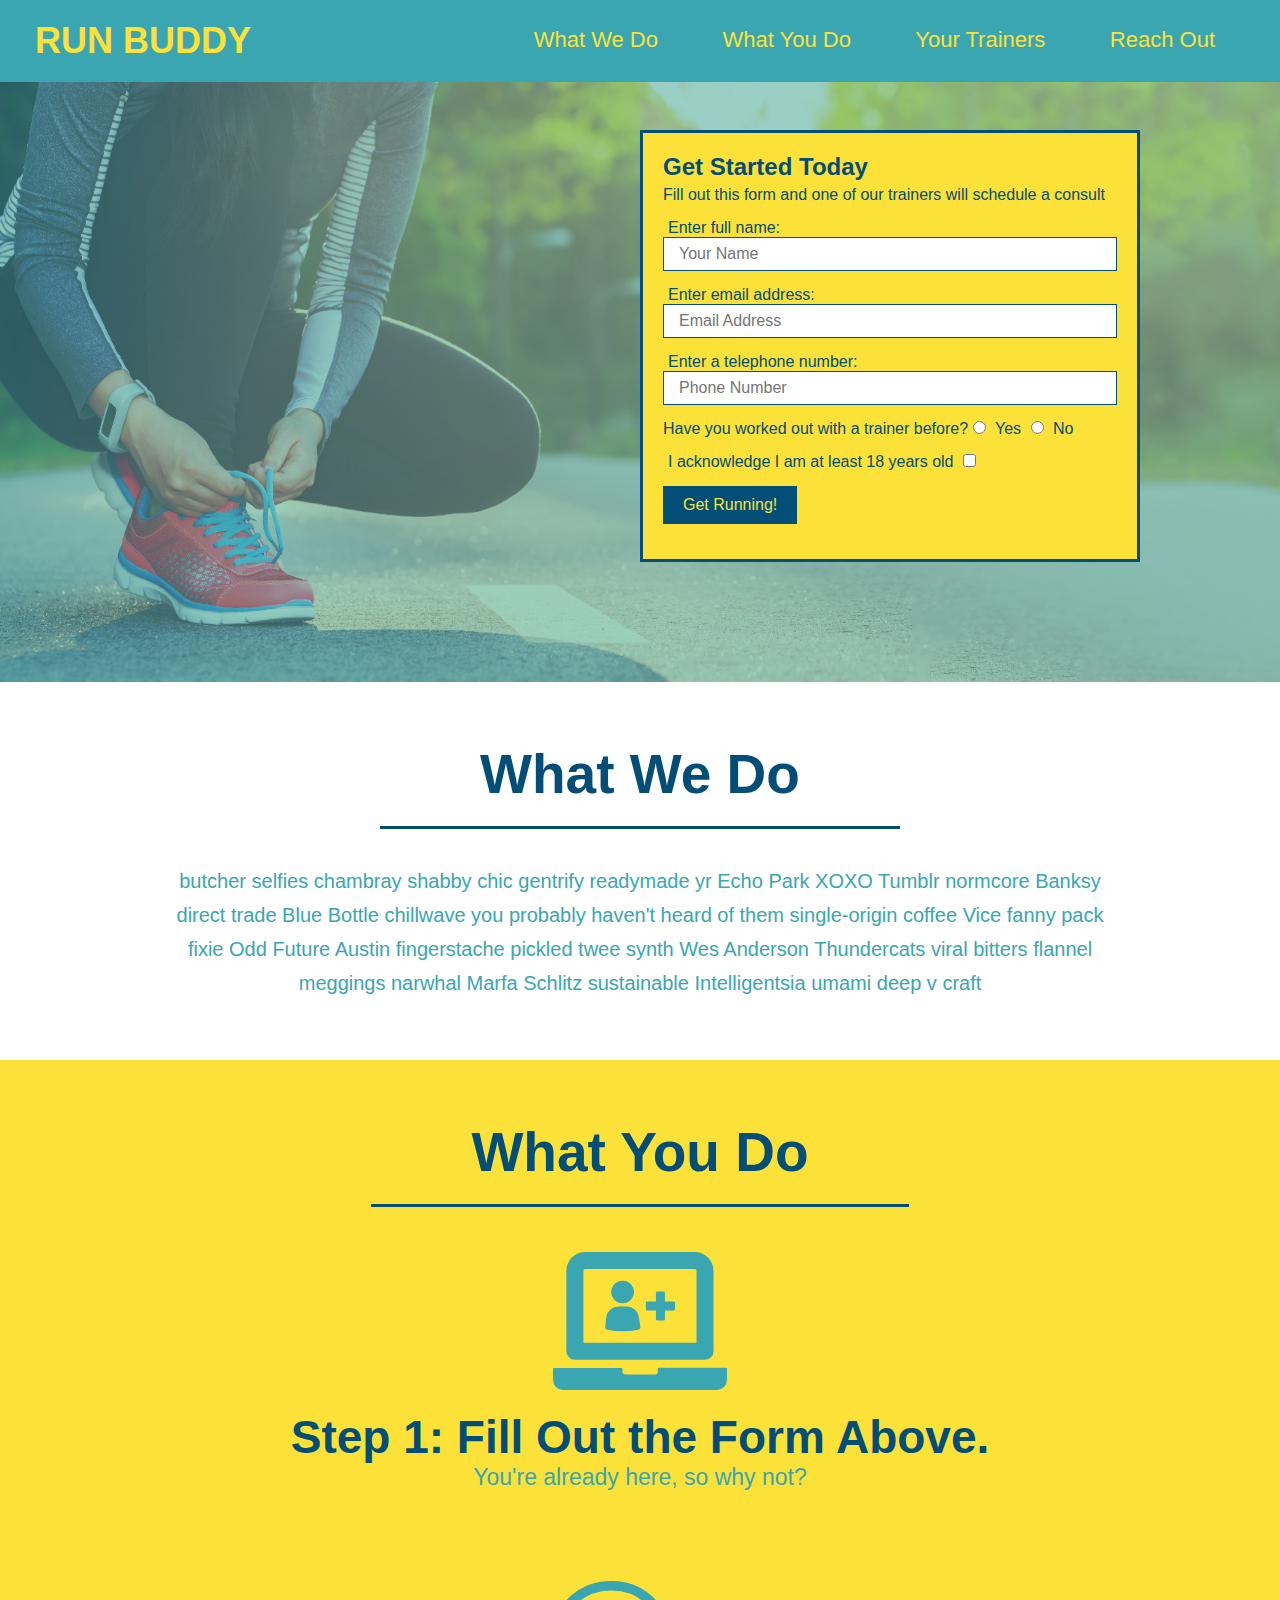
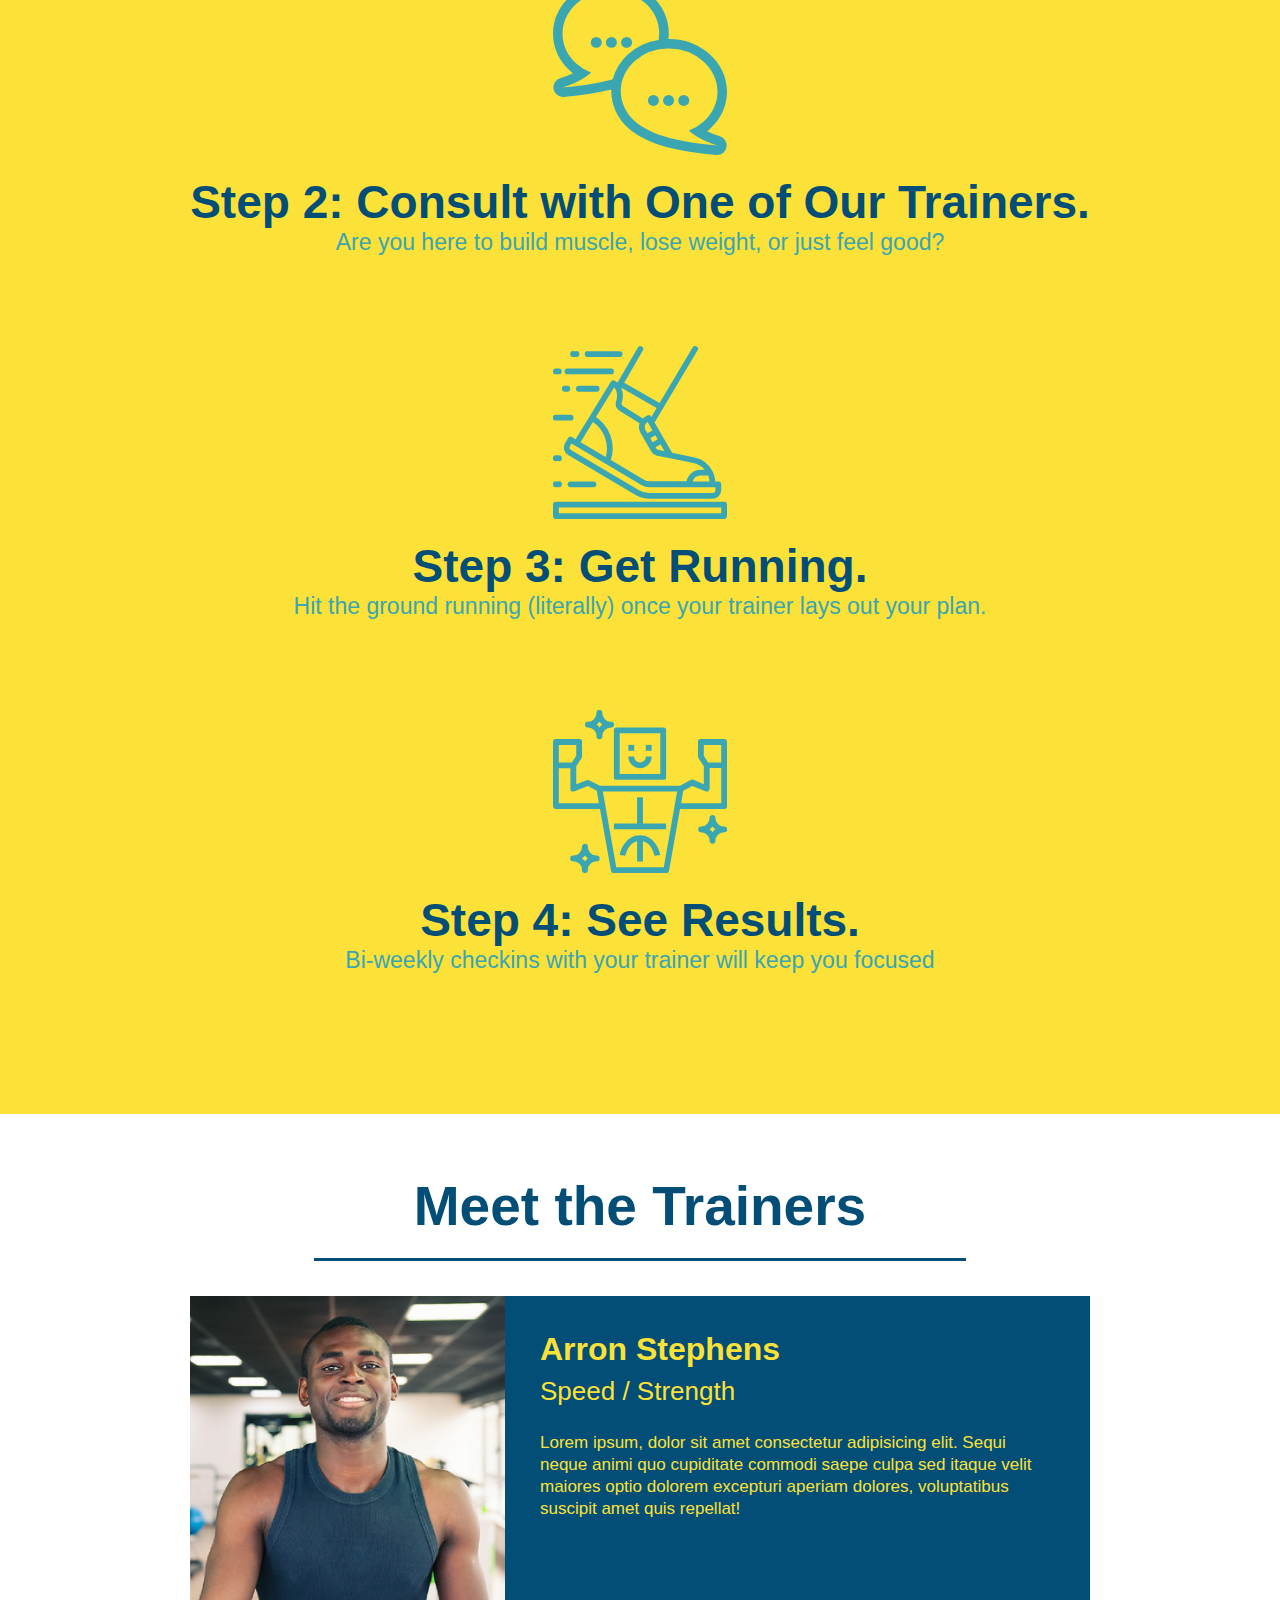
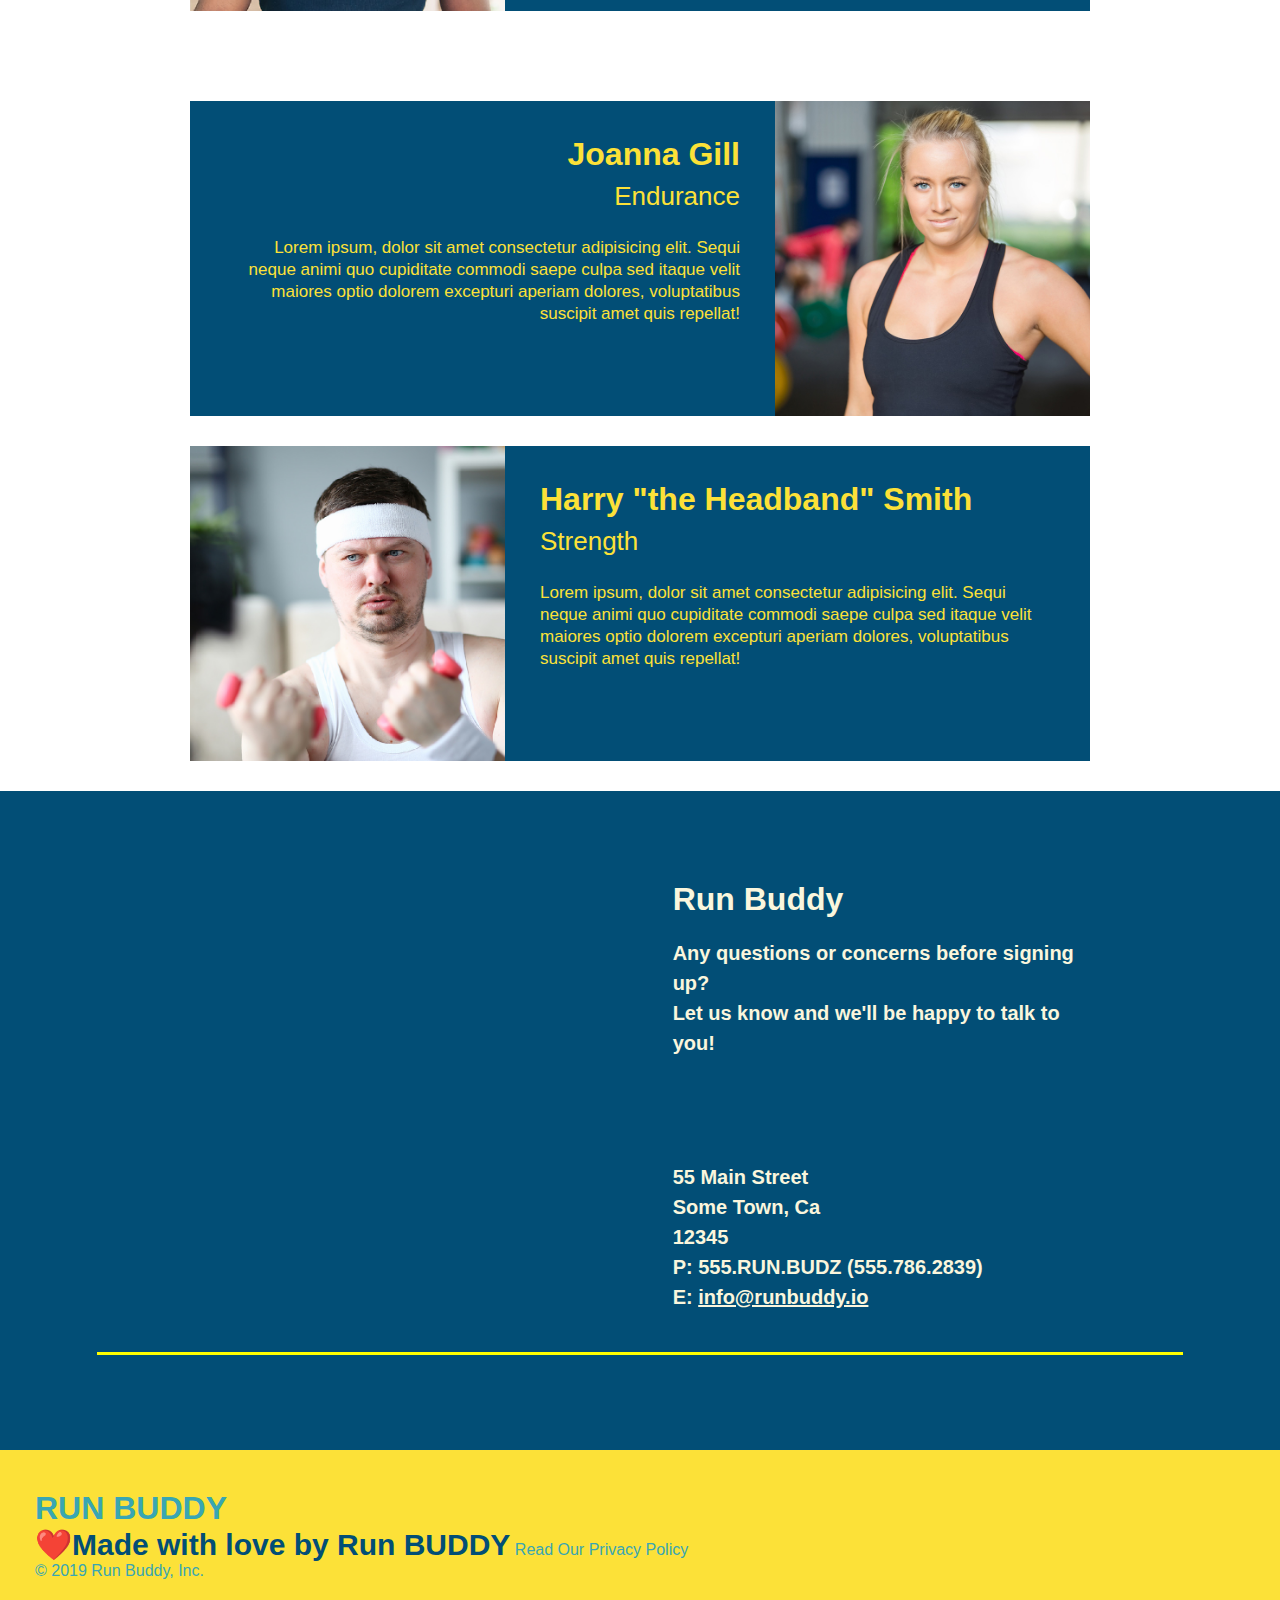
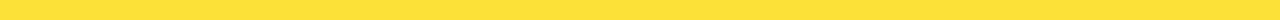
==== index.html @ c45c3fe5 "updates" ====
<DOCTYPE html>
    <html lang="en">

    <head>

    <meta charset="UTF-8"/>
        <link rel="stylesheet" href="./assets/CSS/style.CSS"/>
            <title>RUN BUDDY</title>

            <style>

                h1 body{
              font-size: 100px;
            } 
             </style>
    
    </head>
    
    <body>
        <!--navigation for run-->
        <header>
            <h1><a href="/">RUN BUDDY</a></h1>
            <nav> <!-- Unordered list element -->
                <ul>
                  <!-- List item element-->
                  <li>
                    <!-- Anchor element -->
                    <a href="#what-we-do">What We Do</a>
                  </li>
                  <li>
                    <a href="#what-you-do">What You Do</a>
                  </li>
                  <li>
                    <a href="#your-trainers">Your Trainers</a>
                  </li>
                  <li>
                    <a href="#reach-out">Reach Out</a>
                  </li>
                </ul>
            </nav>
        </header>
      

        <!--hero/jumbotron-->
        <section  class="hero">
            <div class="hero-form">
                <h3>Get Started Today</h3>
                    <p>Fill out this form and one of our trainers will
                        schedule a consult</p>
                
                 <form>
                     <label for="name">Enter full name:</label>
                     <input type="text" placeholder="Your Name" name="name" id="name" class="form-input">
                     <label for="email">Enter email address:</label>
                     <input type="text" placeholder="Email Address" name="email" id="email" class="form-input">
                     <label for="phone">Enter a telephone number:</label>
                     <input type="text" placeholder="Phone Number" name="phone" id="phone" class="form-input">
                     
                                <p>
                                        Have you worked out with a trainer before?
                                        <input type="radio" name="trainer-confirm" id="trainer-yes" />
                                        <label for="trainer-yes">Yes</label>
                                        <input type="radio" name="trainer-confirm" id="trainer-no" />
                                        <label for="trainer-no">No</label>
                                      </p>
                                      <p>
                                          <label for="checkbox">
                                          I acknowledge I am at least 18 years old
                                        </label>
                                        <input type="checkbox" name="age-confirm" id="checkbox"/>
                                      </p>
                                      <button type="submit">
                                          Get Running!
                                      </button>
                                    

                                </p>
                        </form>
                </div>
              </section>
                

                   
                
  <!-- "what we do" section -->
  
  <section id="what-we-do" class="intro">
    <h2 class="section-title primary-border">What We Do</h2>
            <p>
           butcher selfies chambray shabby chic gentrify readymade yr Echo Park XOXO Tumblr normcore Banksy direct trade Blue
           Bottle chillwave you probably haven't heard of them single-origin coffee Vice fanny pack fixie Odd Future Austin
           fingerstache pickled twee synth Wes Anderson Thundercats viral bitters flannel meggings narwhal Marfa Schlitz
           sustainable Intelligentsia umami deep v craft
             </p>
    </section>
    
        

        
<section id="#What You Do" class="steps">
  <h2 class="section-title secondary-border">What You Do</h2>

<div>
  <!-- insert this img element -->
  <img src="./assets/CSS/step-1.svg" alt="form!" />
  <h3>Step 1: Fill Out the Form Above.</h3>
  <p>You're already here, so why not?</p>
</div>

<div>
  <img src="./assets/CSS/step-2.svg" alt="consult!" />
  <h3>Step 2: Consult with One of Our Trainers.</h3>
  <p>Are you here to build muscle, lose weight, or just feel good?</p>
</div>

<div>
  <img src="./assets/CSS/step-3.svg" alt="Run!" />
  <h3>Step 3: Get Running.</h3>
  <p>Hit the ground running (literally) once your trainer lays out your plan.</p>
</div>

<div>
  <img src="./assets/CSS/step-4.svg" alt="Results!" />
  <h3>Step 4: See Results.</h3>
  <p>Bi-weekly checkins with your trainer will keep you focused</p>
</div>
</section>
           
           <!--first trainer bio-->
<section id="your-trainers" class="trainers">
  <h2 class="section-title primary-border">Meet the Trainers</h2>
  <article class="trainer">
    
    <img src="./assets/CSS/trainer-1.jpg" alt="Arron Stephens in his workout clothes, ready to pump iron" />
    <div class="trainer-bio text-left">
      <h3>Arron Stephens</h3>
      <h4>Speed / Strength</h4>
      
      <p>
        Lorem ipsum, dolor sit amet consectetur adipisicing elit. Sequi neque animi quo cupiditate commodi saepe culpa sed
        itaque velit maiores optio dolorem excepturi aperiam dolores, voluptatibus suscipit amet quis repellat!
      </p>
</div>
</article>
</section>

      <!-- second trainer bio -->
<article class="trainer">
  <div class="trainer-bio text-right">
    <h3>Joanna Gill</h3>
    <h4>Endurance</h4>
    <p>
      Lorem ipsum, dolor sit amet consectetur adipisicing elit. Sequi neque animi quo cupiditate commodi saepe culpa sed
      itaque velit maiores optio dolorem excepturi aperiam dolores, voluptatibus suscipit amet quis repellat!
    </p>
  </div>
  <img src="./assets/CSS/trainer-2.jpg" alt="Joanna Gill cooling off after a workout" />
</article>

<!-- third trainer bio -->
<article class="trainer">
  <img src="./assets/CSS/trainer-3.jpg" alt="Harry Smith wearing a headband and lifting comically small pink weights" />
  <div class="trainer-bio text-left">
    <h3>Harry "the Headband" Smith</h3>
    <h4>Strength</h4>
    <p>
      Lorem ipsum, dolor sit amet consectetur adipisicing elit. Sequi neque animi quo cupiditate commodi saepe culpa sed
      itaque velit maiores optio dolorem excepturi aperiam dolores, voluptatibus suscipit amet quis repellat!
    </p>
    </div>
  </article>
</section>

<!--MAP-->
<!--contact info-->
 <!-- "reach out" section -->
 <section id="reach-out" class="contact">
  <h2 class="section-title secondary-border">
  
    <div class="contact-info">
  <iframe
    src="https://www.google.com/maps/embed?pb=!1m14!1m12!1m3!1d12182.30520634488!2d-74.0652613!3d40.2407219!2m3!1f0!2f0!3f0!3m2!1i1024!2i768!4f13.1!5e0!3m2!1sen!2sus!4v1561060983193!5m2!1sen!2sus"
    frameborder="0"
    style="border:0"
    allowfullscreen
  >
  </iframe>
    
<div>
  <h3>Run Buddy</h3>
    <p>
    Any questions or concerns before signing up?
     <br />
    Let us know and we'll be happy to talk to you!
    </p>
     <br/>
     <address>
      55 Main Street <br/>
      Some Town, Ca <br/>
      12345<br />
      P: 555.RUN.BUDZ (555.786.2839)<br/>
      E: <a href="mailto:info@runbuddy.io">info@runbuddy.io</a>
    </address>
  </section>
</div>
    </body>



        <!--footer-->
        <footer>
          
  <h1>RUN BUDDY</h1>
  <h2>❤️Made with love by Run BUDDY</h2>
  
    <a href="#"></a>Read Our Privacy Policy</a><br/>
    &copy; 2019 Run Buddy, Inc.
  </div>
        </footer>

    
    </html>
---- assets/CSS/style.CSS ----
.steps div {
        margin-bottom: 80px;
      }
      
      .steps img {
        width: 15%;
        margin: 10px 0;
      } 
      
      .steps h3 {
        color: #024e76;
        font-size: 46px;
        margin-top: 10px;
      }
      
      .steps p {
        color: #39a6b2;
        font-size: 23px;
      }

      .steps span {
        font-size: 38px;
      }

      .trainers {
        text-align: center;
        
      }

      .trainer {
        width: 900px;
        margin: 0 auto 30px auto;
        background: #024e76;
        color: #fce138;
        overflow:auto;
      }

      .trainer img {
        width: 35%;
        float: left;
      }
      
      .trainer-bio {
        padding: 35px;
        float: left;
        width: 65%;
      }
      .text-left {
        text-align: left;
      }
      
      .text-right {
        text-align: right;
      }

      .trainer-bio h3 {
        font-size: 32px;
        margin-bottom: 8px;
      }
      
      .trainer-bio h4 {
        font-weight: lighter;
        font-size: 26px;
        margin-bottom: 25px;
      }
      
      .trainer-bio p {
        font-size: 17px;
        line-height: 1.3;
      }

      * {
        margin: 0;
        padding: 0;
        box-sizing: border-box;
      }
      
      body {
        /* more on this crazy alphanumerical value in a minute! */
        color: #39a6b2;
        font-family: Helvetica, Arial, sans-serif;
      }
      
      /* apply styles to <header> */
      header {
        padding: 20px 35px;
        background-color: #39a6b2;
      }
      
      header h1 {
        font-weight: bold;
        font-size: 36px;
        color: #fce138;
        margin: 0;
        display: inline;
      }
      header a {
        text-decoration: none;
        color: #fce138;
      }
      
      header nav {
        float: right;
        margin: 7px 0;
      }
      
      header nav ul li {
        display: inline;
      }
      
      header nav ul li a {
        margin: 0 30px;
        font-weight: lighter;
        font-size: 22px;
      }
      
      footer {
        background: #fce138;
        width: 100%;
        padding: 40px 35px;
      }
      
      footer h2 {
        display: inline;
        color: #024e76;
        font-size: 30px;
        margin: 0;
      }
      
      footer div {
        float: right;
        line-height: 1.5;
        text-align: right;
      }
      
      footer a {
        color: #024e76;
      }
      
      section {
        padding: 60px;
      }
      
      /* Hero Style Start */
      .hero {
        background-image: url('../CSS/hero-bg.jpg');
        height: 600px;
        background-size: cover;
        background-position: center;
        position: relative;
      }
      /* Hero Style End */
      
      .hero-form {
        border: 3px solid #024e76;
        background-color: #fce138;
        padding: 20px;
        width: 500px;
        color: #024e76;
        position: absolute;
        bottom: 120px;
        right: 140px;
      }
      
      .hero-form h3 {
        font-size: 24px;
        margin: 0;
      }
      .hero-form p {
        margin: 5px 0 15px 0;
      }
      
      .form-input {
        border: 1px solid #024e76;
        display: block;
        padding: 7px 15px;
        font-size: 16px;
        color: #024e76;
        width: 100%;
        margin-bottom: 15px;
      }
      
      .hero-form label {
        margin: 0 5px;
      }
      
      .hero-form button {
        color: #fce138;
        background-color: #024e76;
        border: none;
        padding: 10px 20px;
        font-size: 16px;
      }
      
      .intro {
        text-align: center;
      }
      
      .intro p {
        line-height: 1.7;
        color: #39a6b2;
        width: 80%;
        font-size: 20px;
        margin: 0 auto;
      }
      
      .steps {
        text-align: center;
        background: #fce138;
      }
      
      .steps div {
        margin-bottom: 80px;
      }
      
      .steps img {
        width: 15%;
        margin: 10px 0;
      }
      
      .steps h3 {
        color: #024e76;
        font-size: 46px;
        margin-top: 10px;
      }
      
      .steps p {
        color: #39a6b2;
        font-size: 23px;
      }
      
      .steps span {
        font-size: 38px;
      }
      
      .section-title {
        font-size: 55px;
        color: #024e76;
        margin-bottom: 35px;
        padding: 0 100px 20px 100px;
        display: inline-block;
        border-bottom: 3px solid;
      }
      
      .primary-border {
        border-color: #fce138;
      }
      
      .secondary-border {
        border-color: #39a6b2;
      }
      
      .section-title {
        font-size: 55px;
        display: inline-block;
        padding: 0 100px 20px 100px;
        border-bottom: 3px solid;
        margin-bottom: 35px;
        color: #024e76;
      }

      /* REACH OUT STYLES START */
.contact {
  text-align: center;
  background: #024e76;
}

.contact h2 {
  color:  yellow;
}
.contact p {
  color: #faf6dd;
}

.contact h3{
  color: #faf6dd;
}

.contact address {
  color: #faf6dd;
}
.contact-info iframe {
  width: 400px;
  height: 400px;
}

.contact-info iframe {
  width: 400px;
  height: 400px;
}

.contact-info div {
  width: 410px;
  display: inline-block;
  vertical-align: top;
  text-align: left;
  margin: 30px 0 0 60px;
  color: white;
}
.contact-info h3 {
  color: #faf6dd ;
  font-size: 32px;
}

.contact-info p, .contact-info address {
  margin: 20px 0;
  line-height: 1.5;
  font-size: 20px;
  font-style: normal;
}

.contact-info a {
  color: #faf6dd;
}

/* REACH OUT STYLES END */
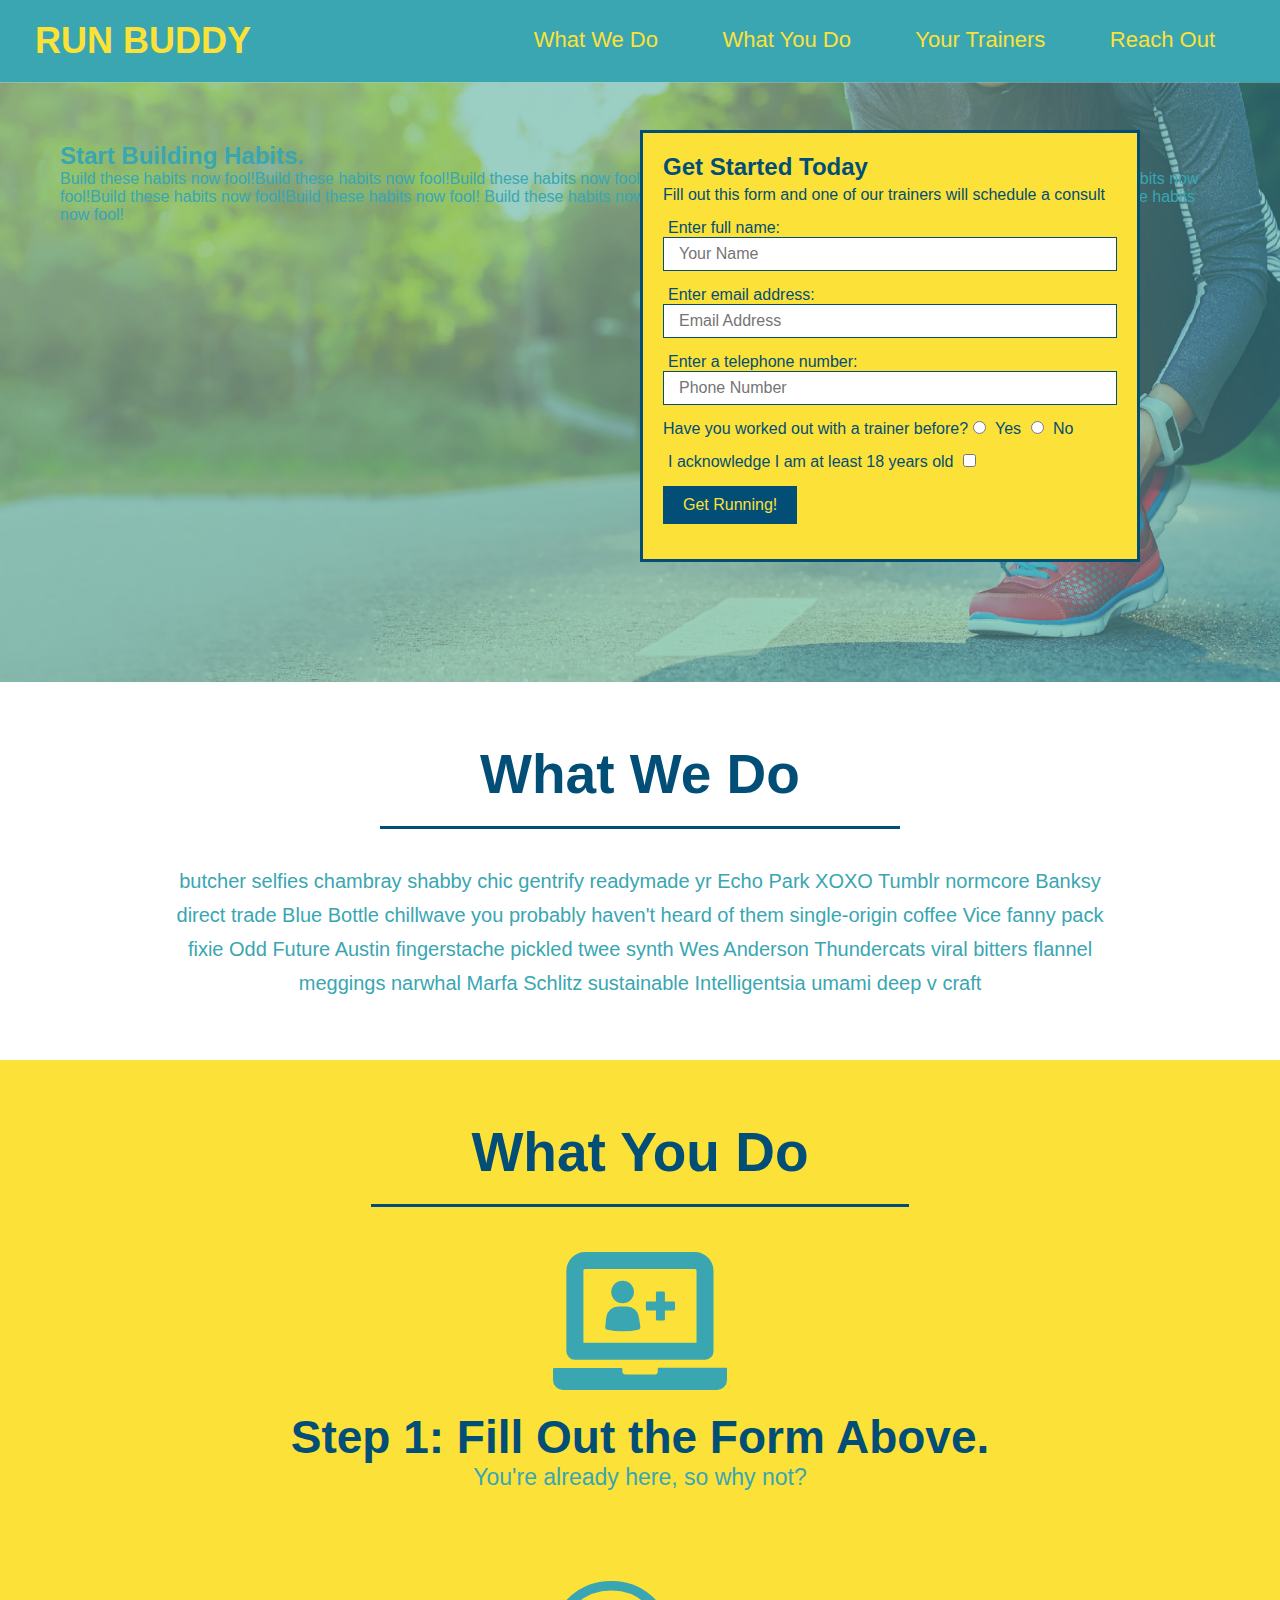
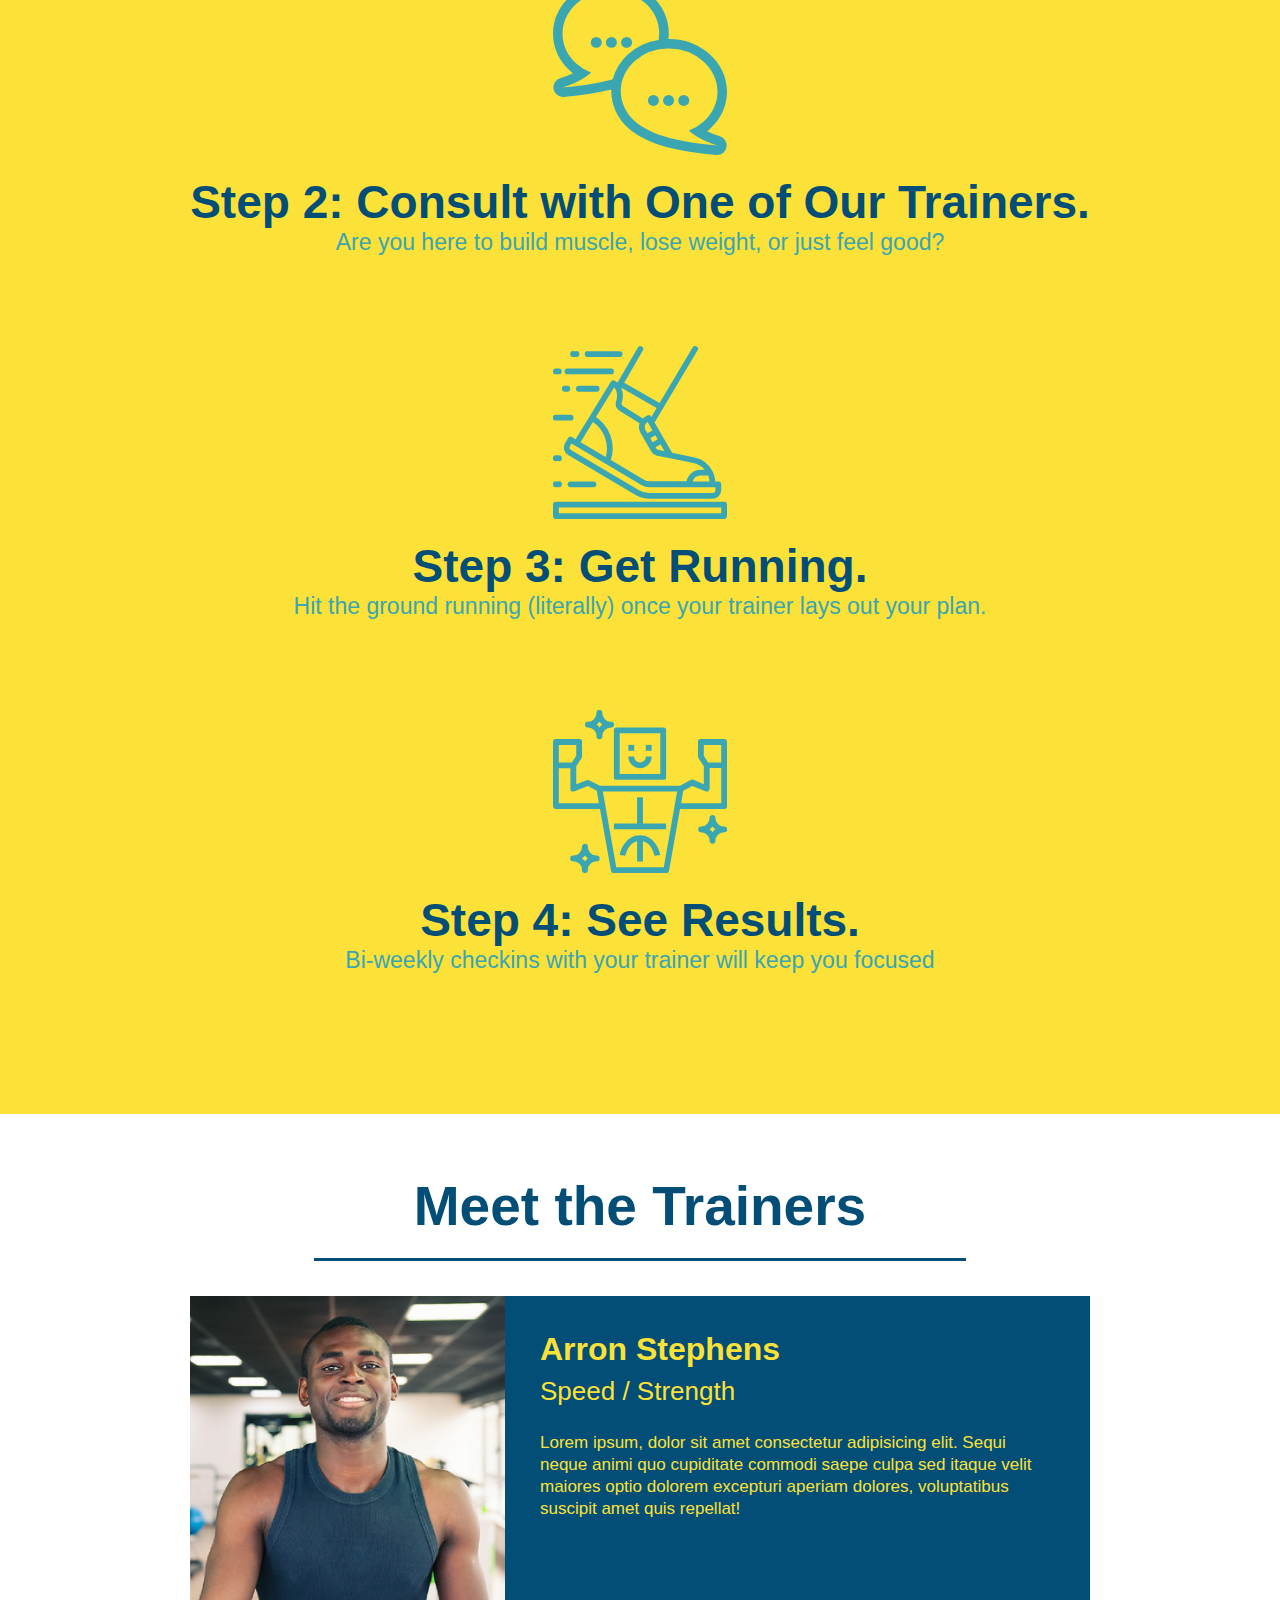
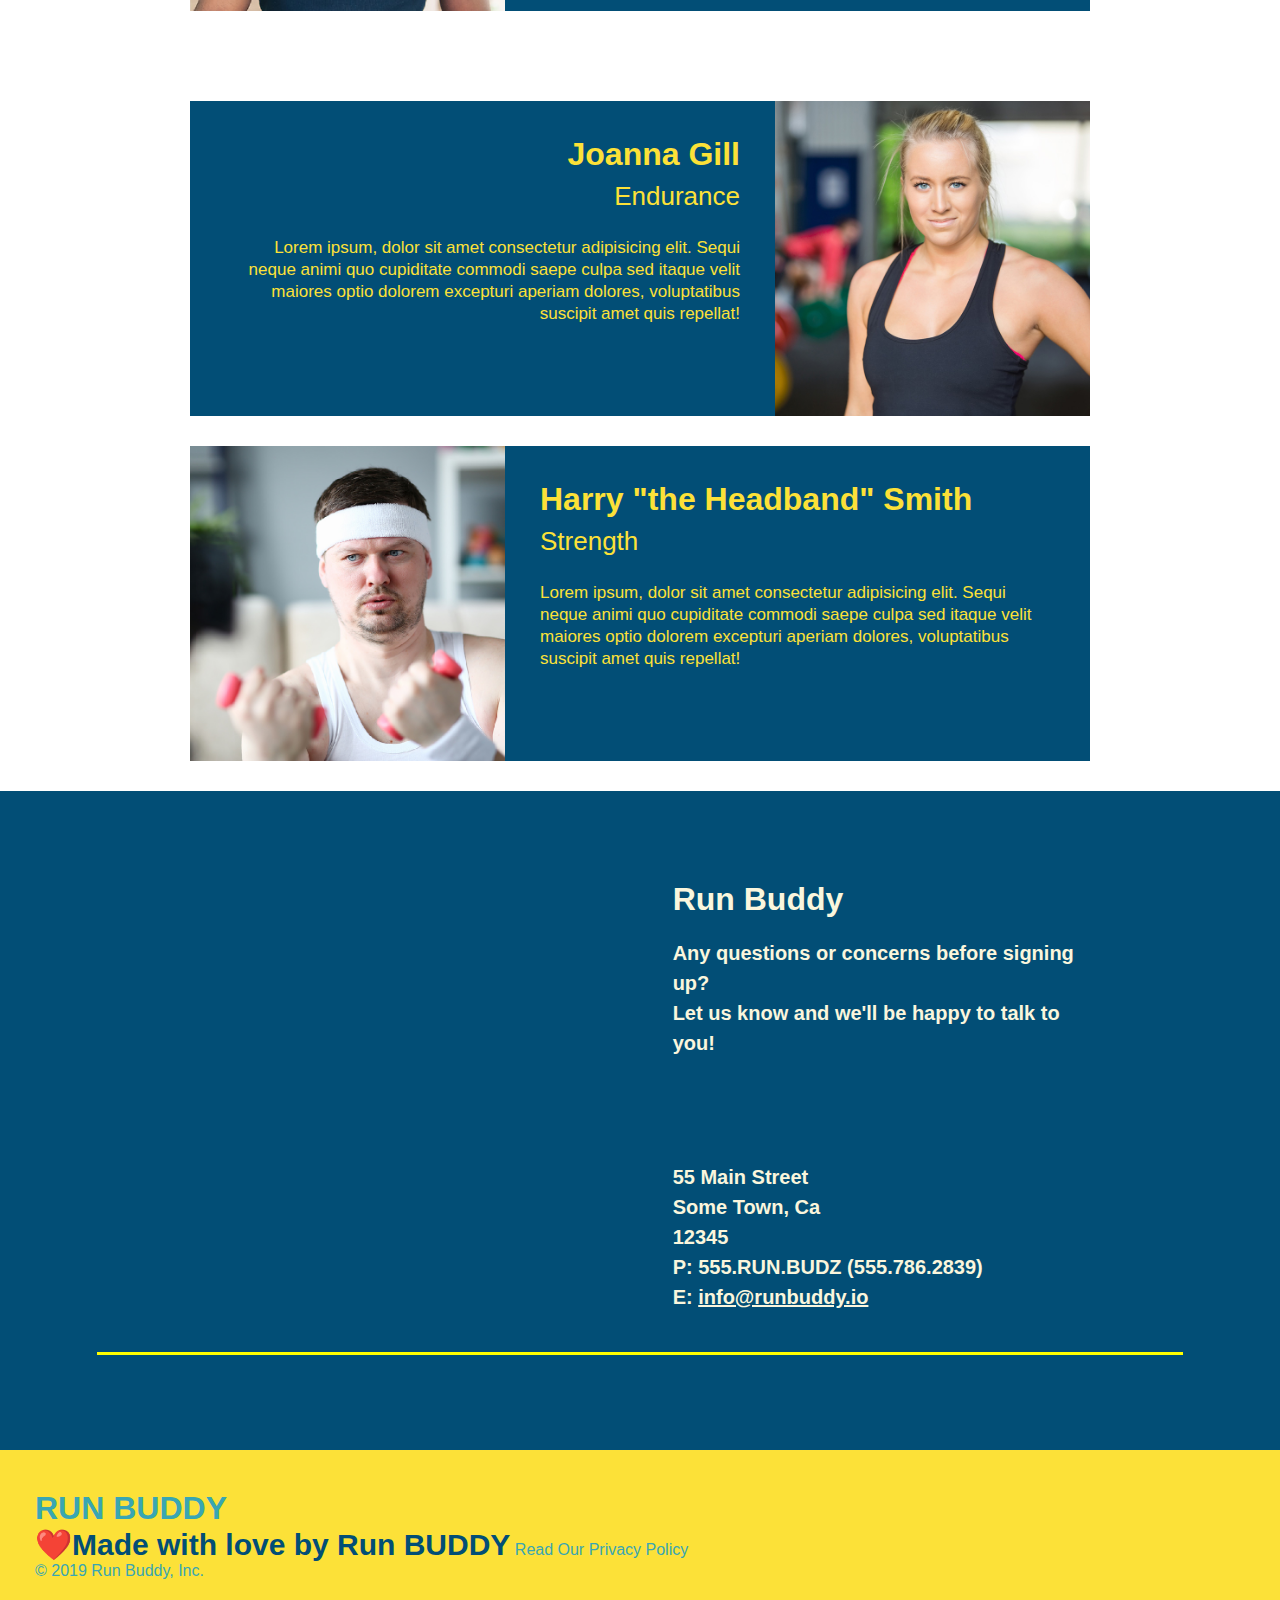
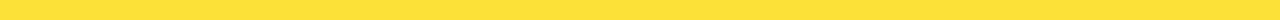
==== commit 66342296: "add content to hero, replace image" ====
--- a/index.html
+++ b/index.html
@@ -43,6 +43,14 @@
 
         <!--hero/jumbotron-->
         <section  class="hero">
+          <div class="hero-cta">
+            <h2>Start Building Habits.</h2>
+            <p>
+             Build these habits now fool!Build these habits now fool!Build these habits now fool!Build these habits now fool!
+             Build these habits now fool!Build these habits now fool!Build these habits now fool!Build these habits now fool!
+             Build these habits now fool!Build these habits now fool!Build these habits now fool!Build these habits now fool!
+            </p>
+          </div>
             <div class="hero-form">
                 <h3>Get Started Today</h3>
                     <p>Fill out this form and one of our trainers will
--- a/assets/CSS/style.CSS
+++ b/assets/CSS/style.CSS
@@ -314,5 +314,15 @@
   color: #faf6dd;
 }
 
+
+.page-title {
+  color:#fce138;
+  display: inline-block;
+  border-bottom: 4px;
+  padding: 0 80px 15px 80px;
+  font-weight: normal;
+  font-size: 42px;
+  font-style: italic;
+
 /* REACH OUT STYLES END */
       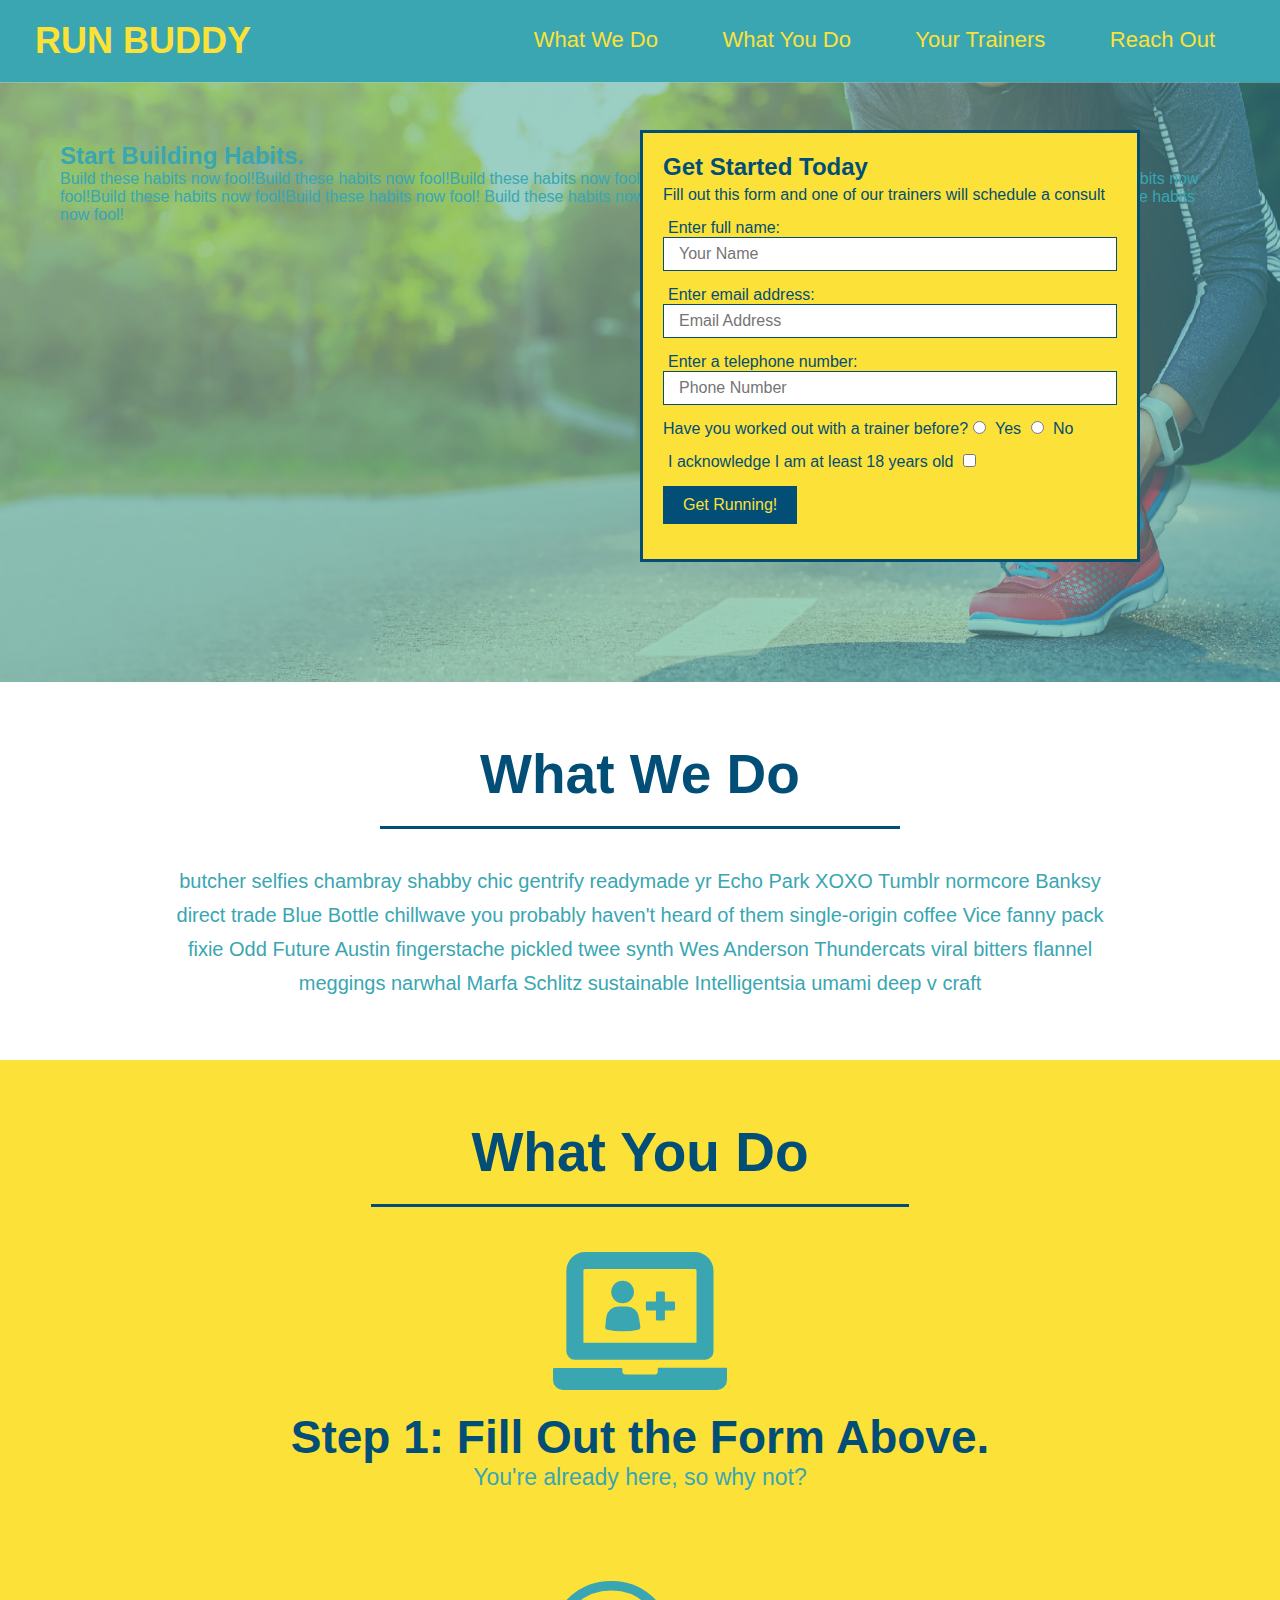
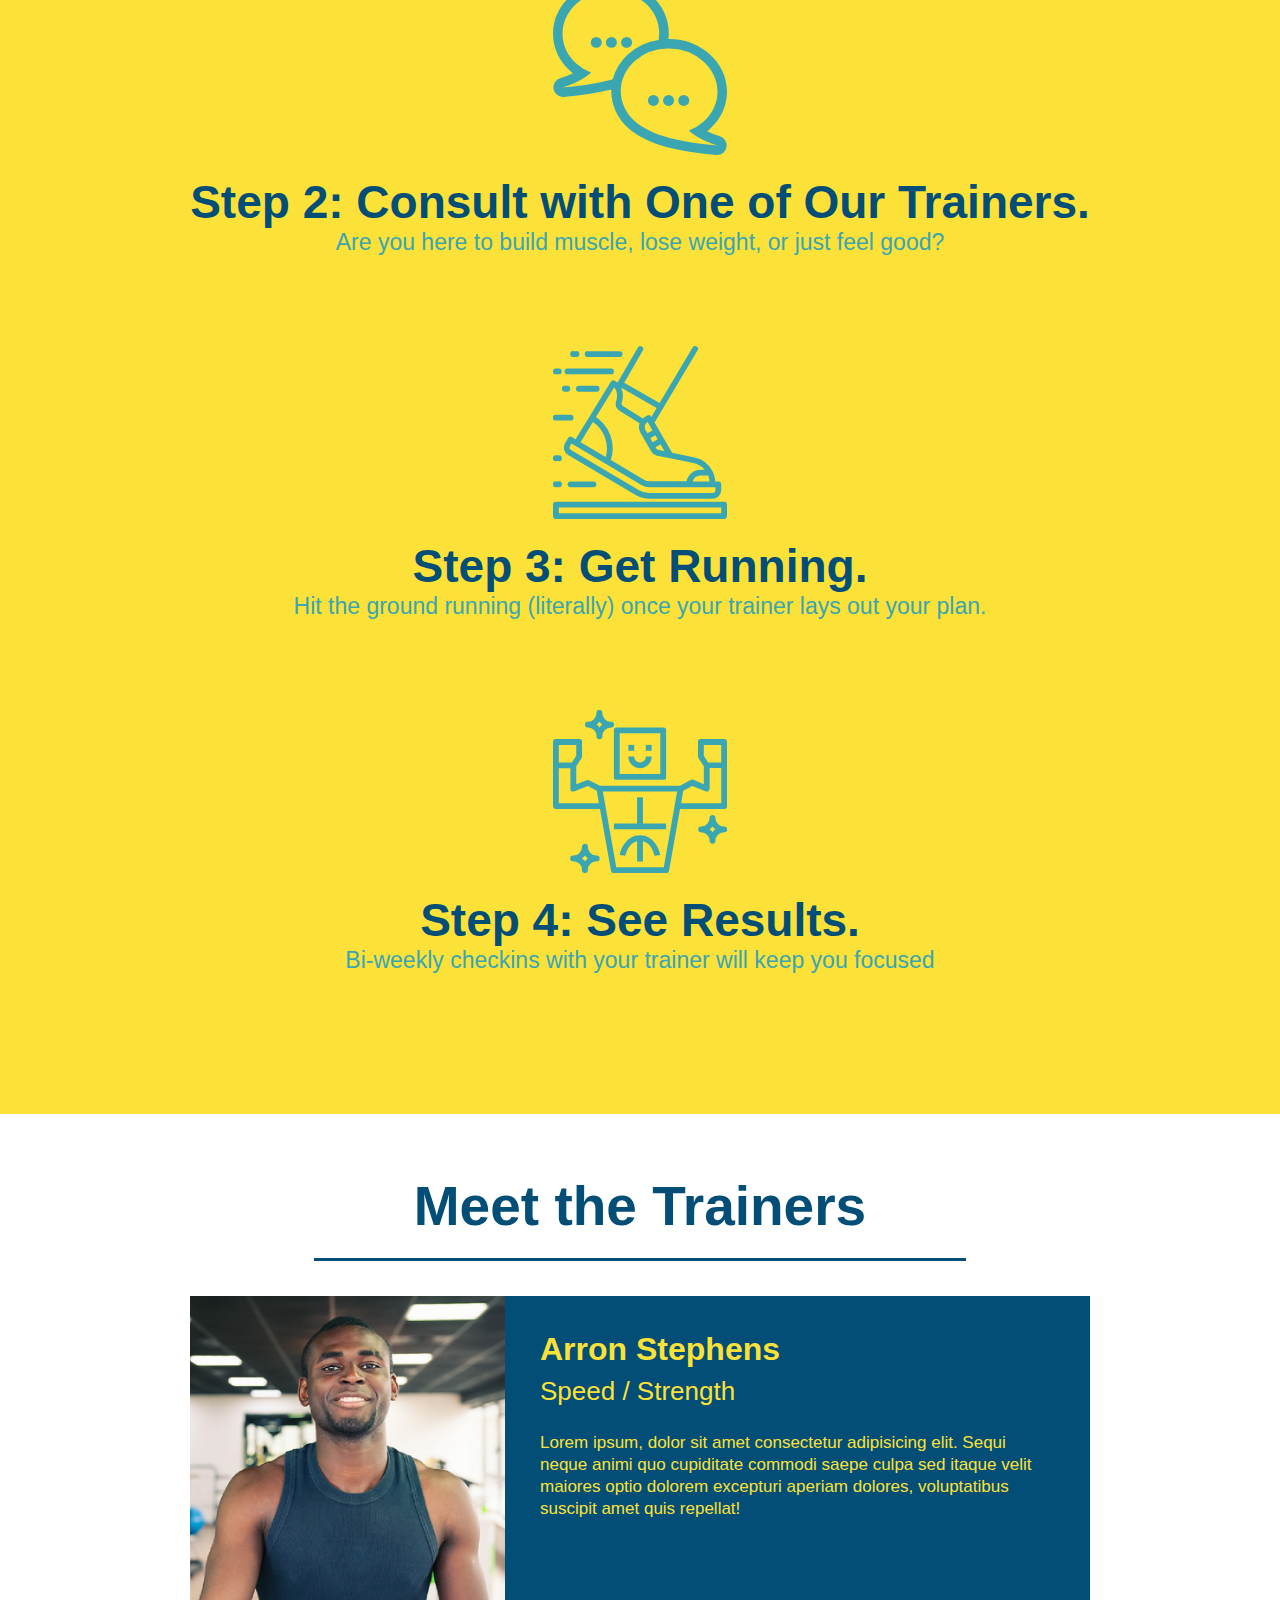
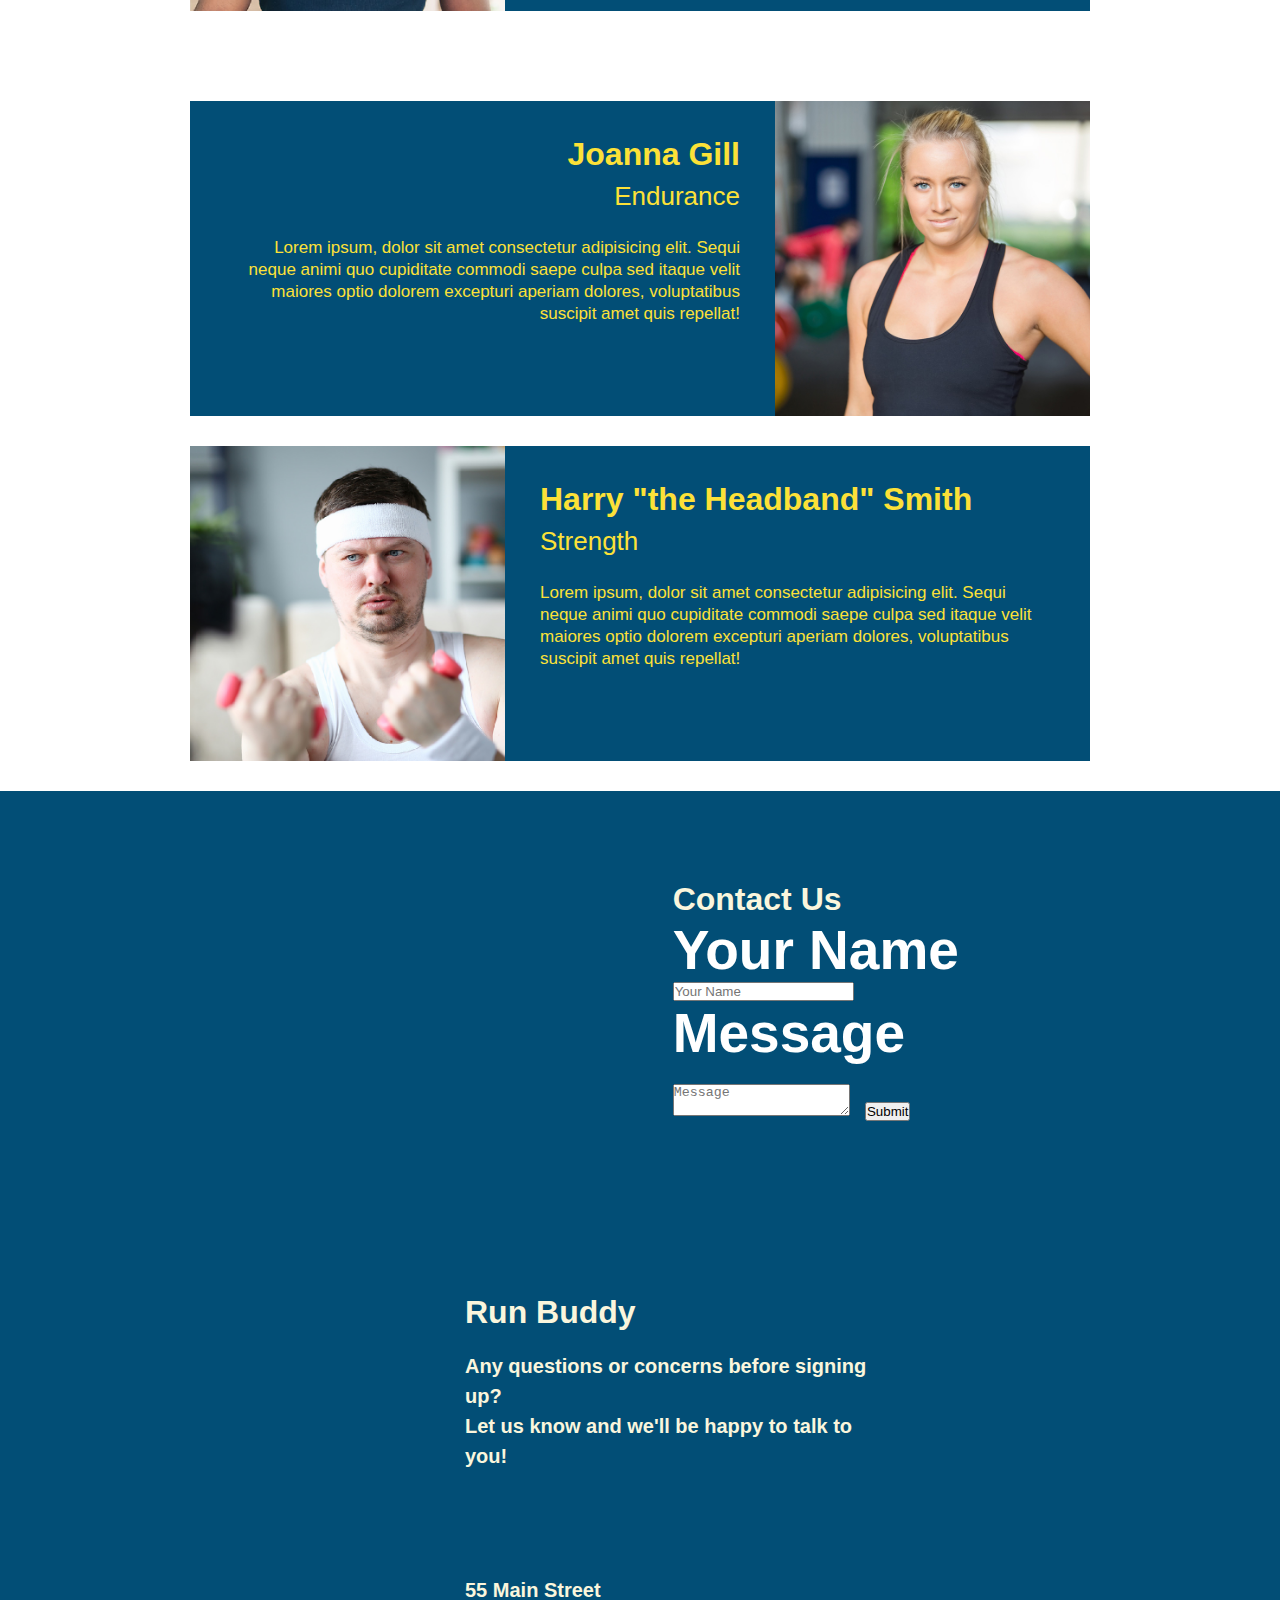
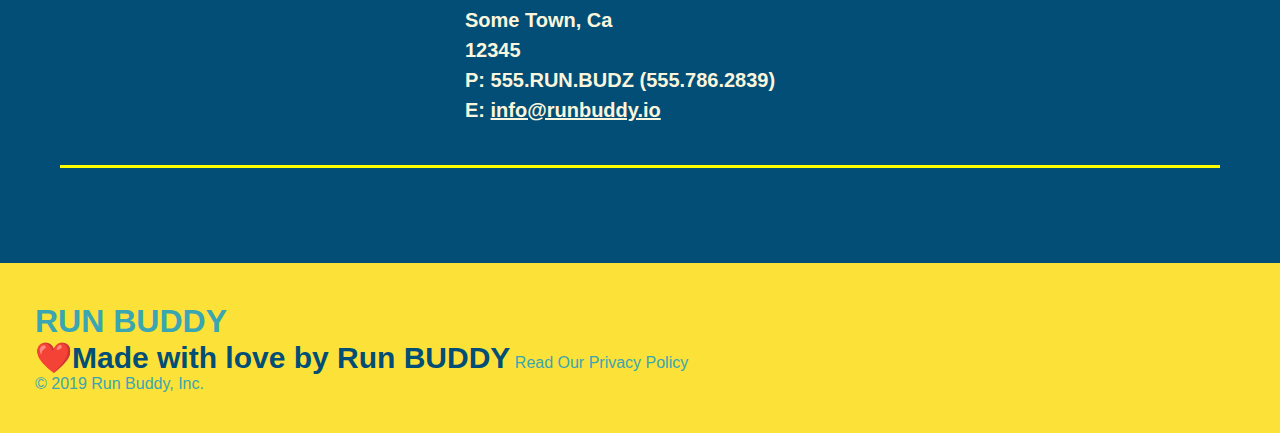
==== commit 1ef31576: "add contact form" ====
--- a/index.html
+++ b/index.html
@@ -193,6 +193,19 @@
     allowfullscreen
   >
   </iframe>
+
+  <div class="contact-form">
+    <h3>Contact Us</h3>
+    <form>
+       <label for="contact-name">Your Name</label>
+       <input type="text" id="contact-name" placeholder="Your Name" />
+  
+       <label for="contact-message">Message</label>
+       <textarea id="contact-message" placeholder="Message"></textarea>
+  
+       <button type="submit">Submit</button>
+      </form>
+  </div>
     
 <div>
   <h3>Run Buddy</h3>
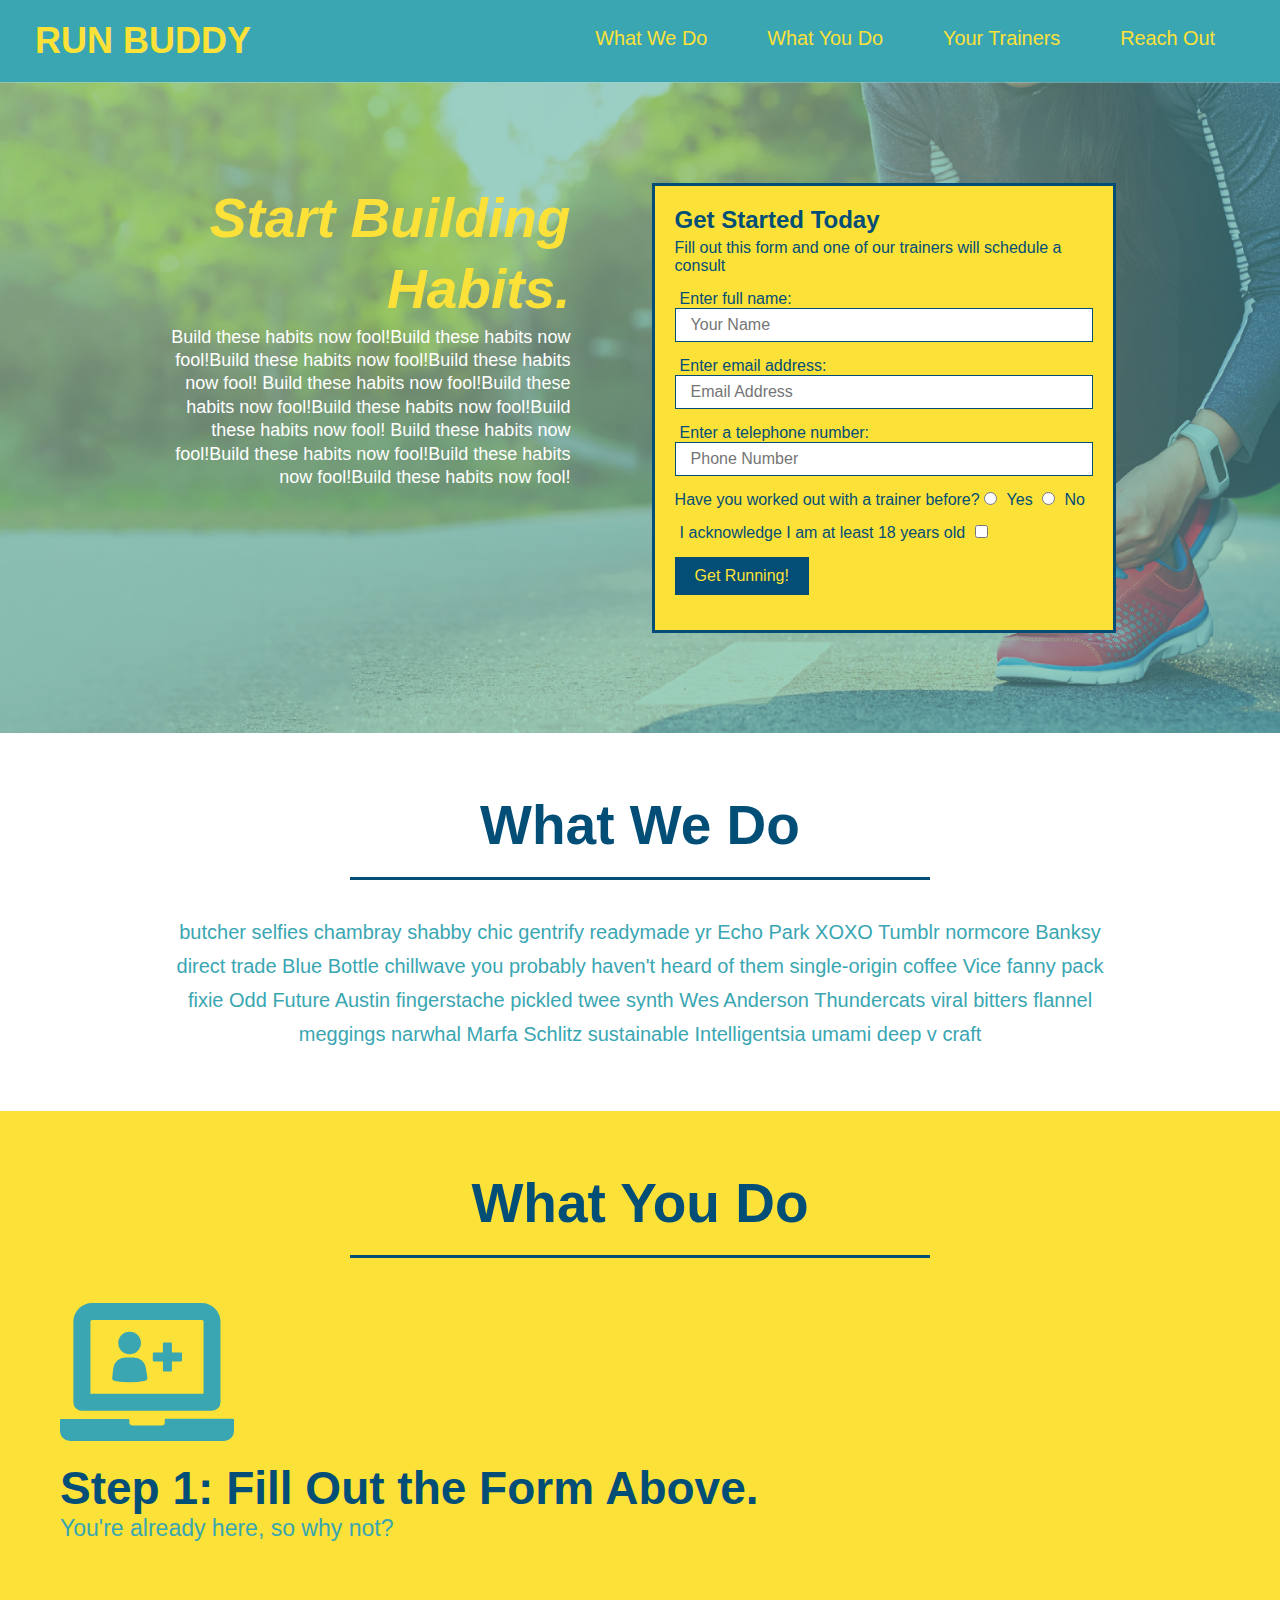
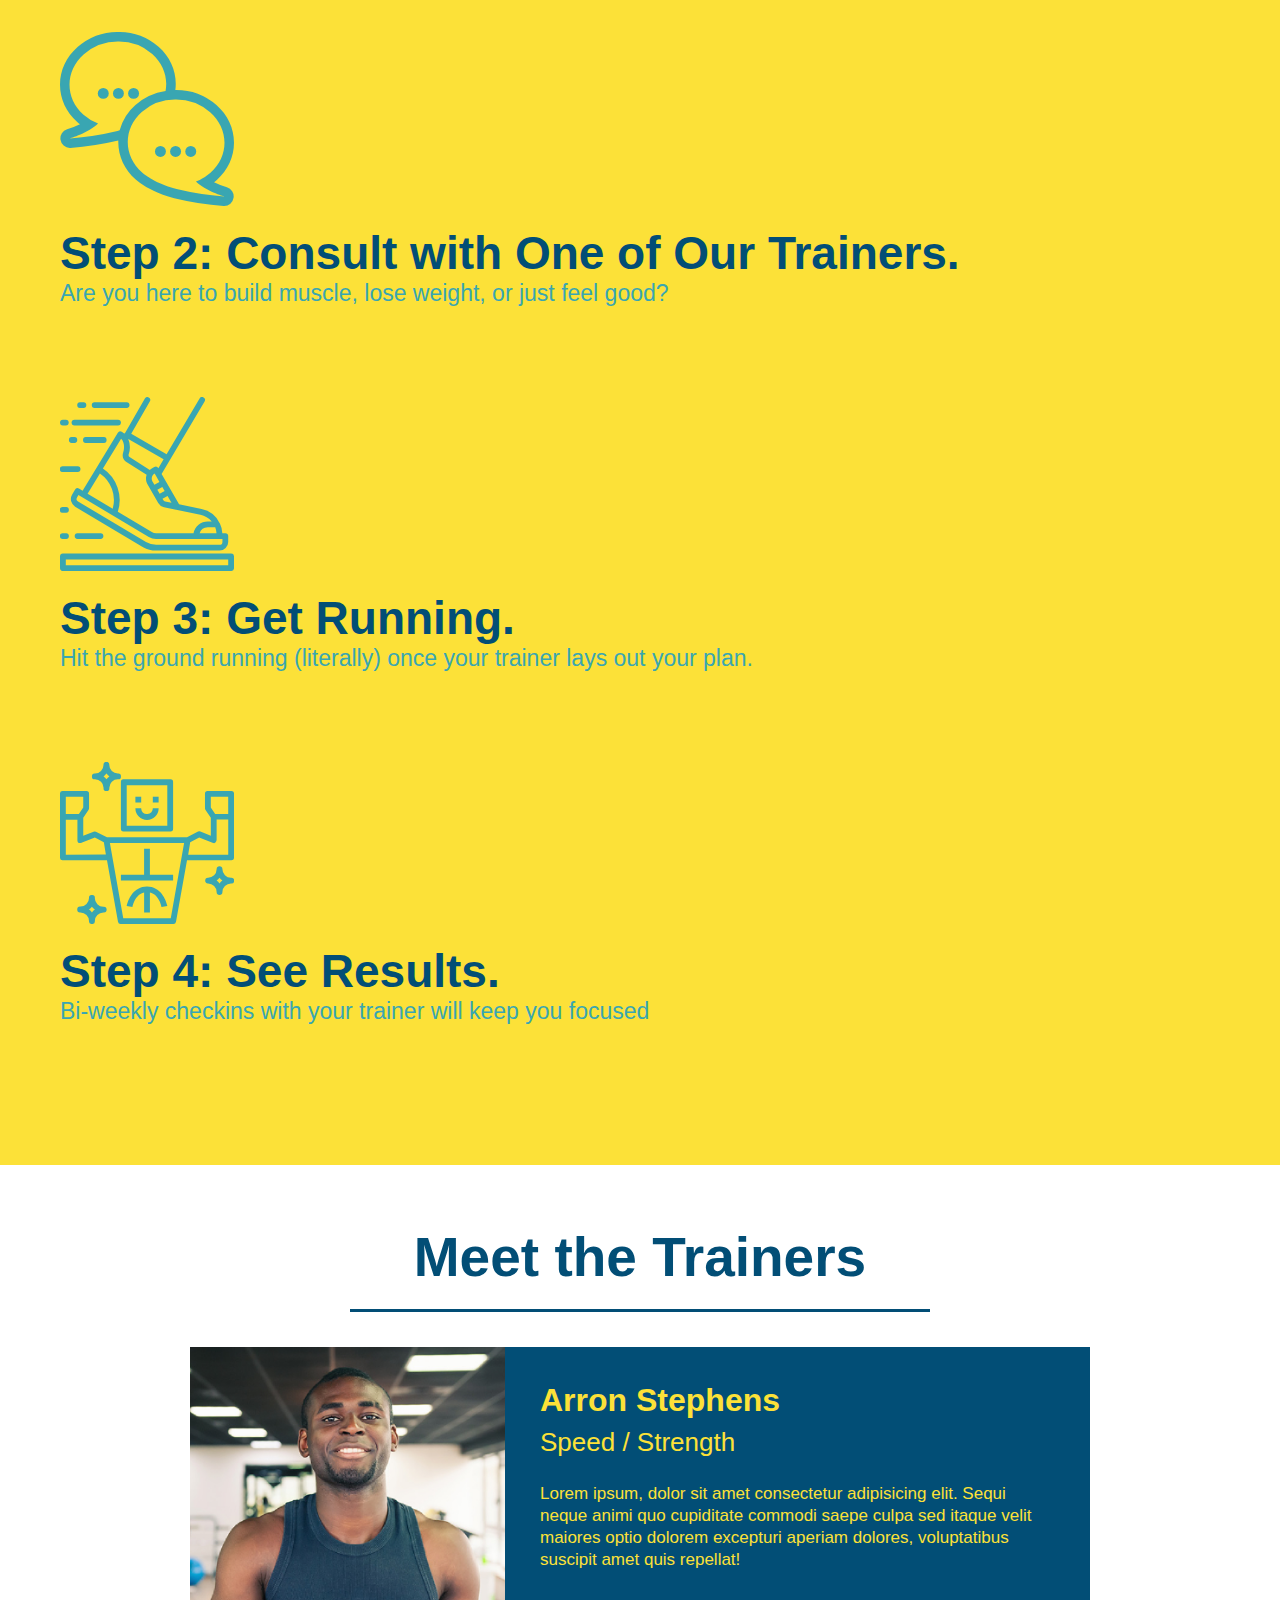
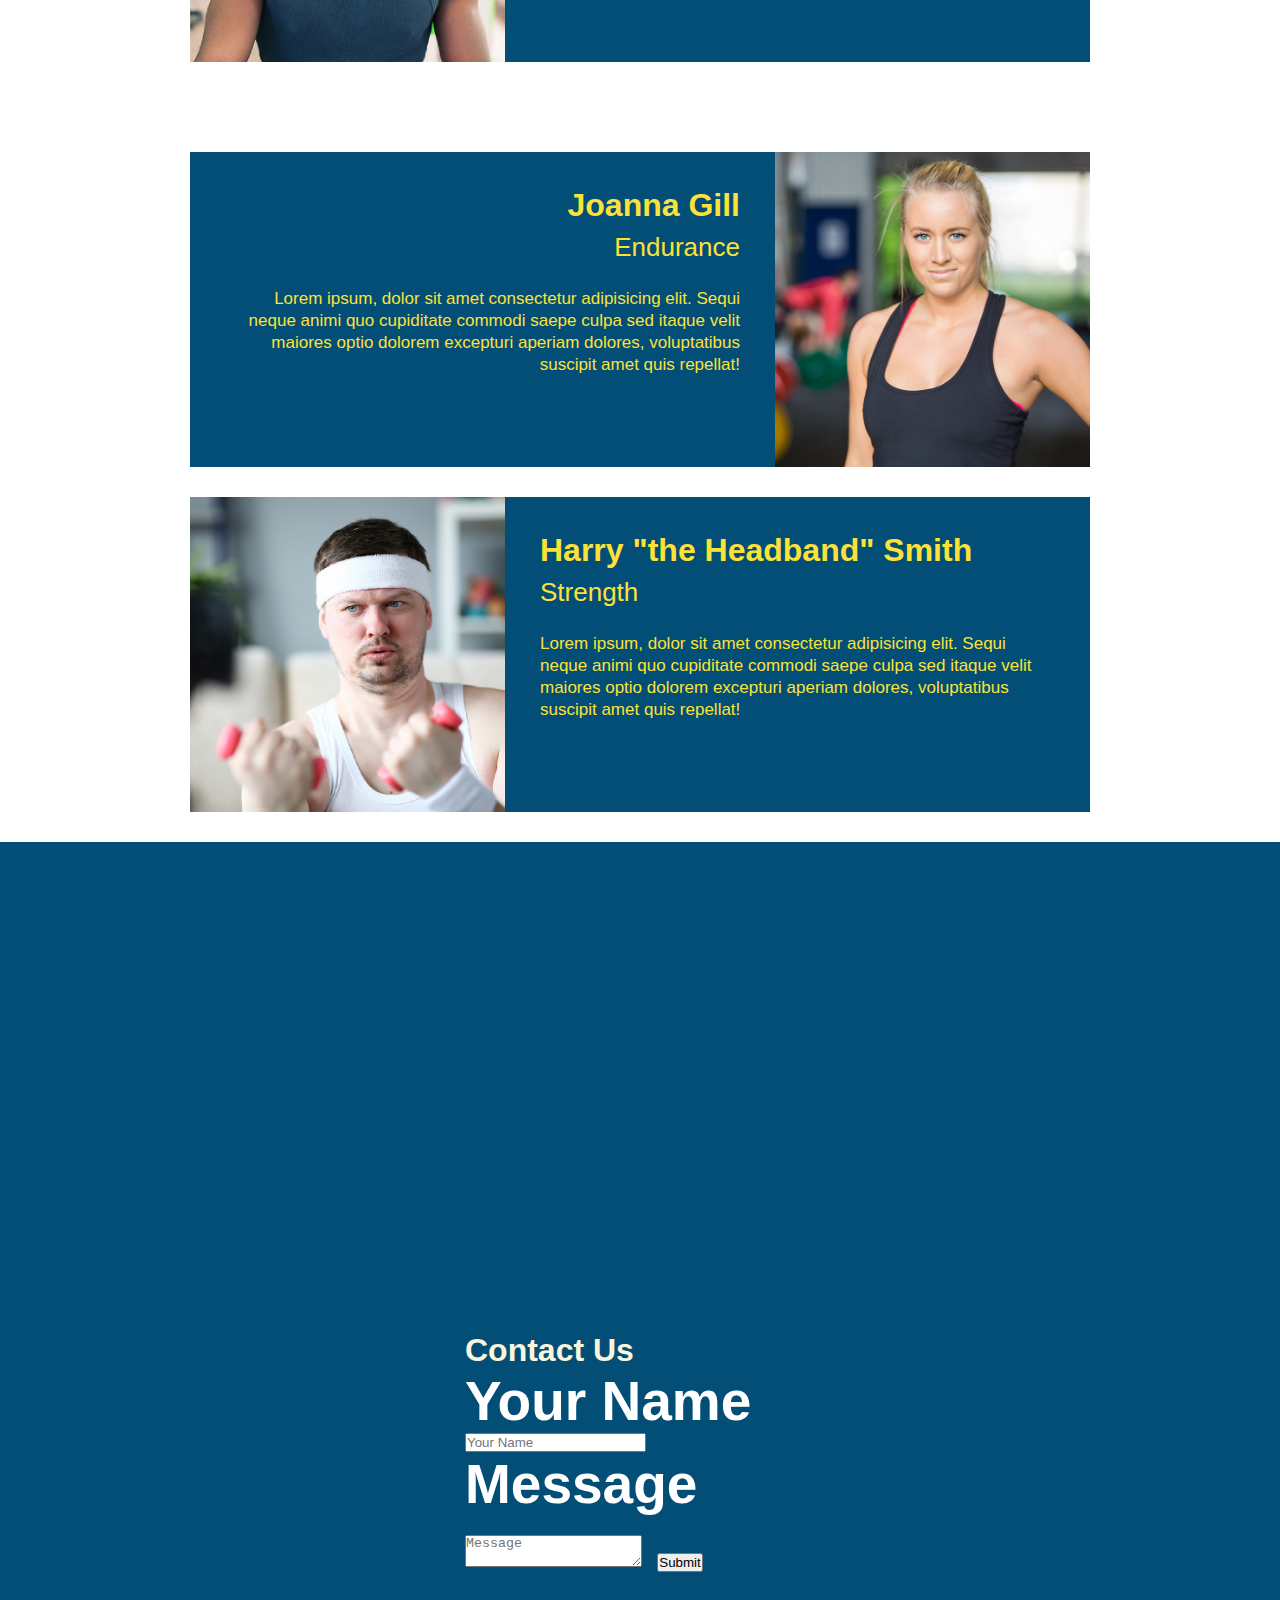
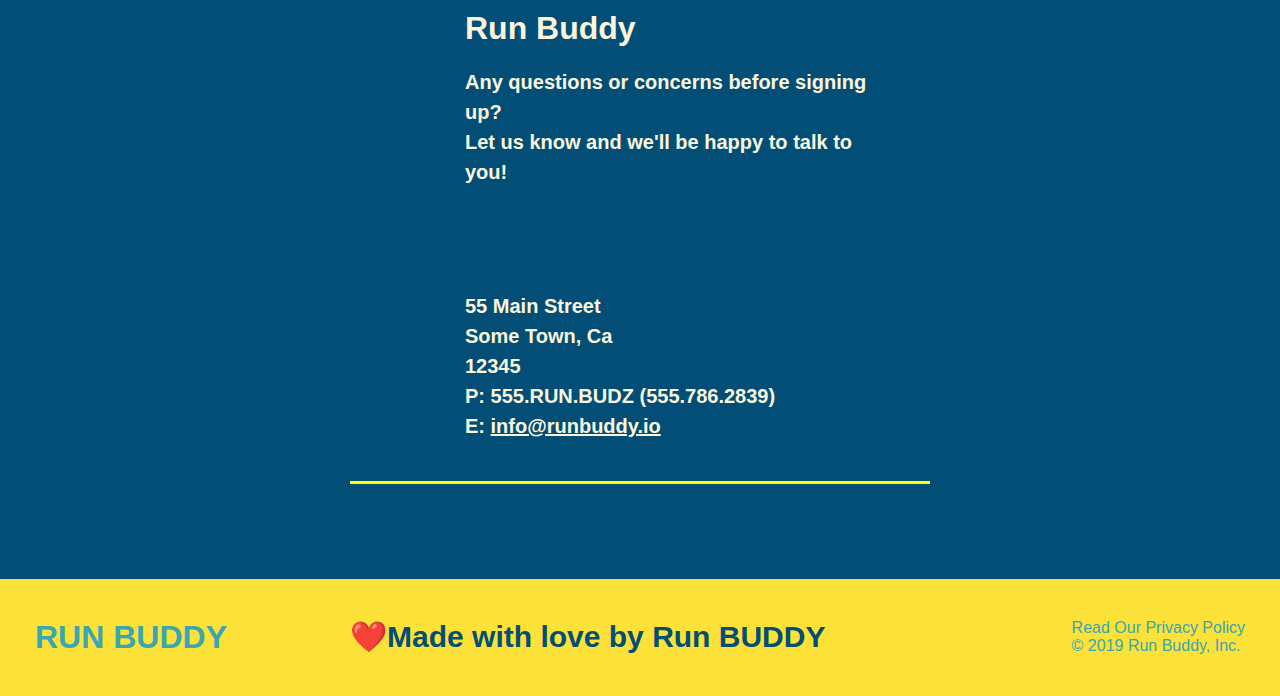
==== commit 42cc163f: "added flex to html" ====
--- a/index.html
+++ b/index.html
@@ -91,16 +91,20 @@
                    
                 
   <!-- "what we do" section -->
-  
+  <div class="flex-row">
   <section id="what-we-do" class="intro">
     <h2 class="section-title primary-border">What We Do</h2>
-            <p>
+  
+      <p>
            butcher selfies chambray shabby chic gentrify readymade yr Echo Park XOXO Tumblr normcore Banksy direct trade Blue
            Bottle chillwave you probably haven't heard of them single-origin coffee Vice fanny pack fixie Odd Future Austin
            fingerstache pickled twee synth Wes Anderson Thundercats viral bitters flannel meggings narwhal Marfa Schlitz
            sustainable Intelligentsia umami deep v craft
              </p>
+            
     </section>
+  </Div>
+
     
         
 
--- a/assets/CSS/style.CSS
+++ b/assets/CSS/style.CSS
@@ -24,7 +24,7 @@
       }
 
       .trainers {
-        text-align: center;
+        
         
       }
 
@@ -86,6 +86,9 @@
       header {
         padding: 20px 35px;
         background-color: #39a6b2;
+        display:flex;
+        justify-content: space-between;
+        flex-wrap: wrap;
       }
       
       header h1 {
@@ -93,7 +96,7 @@
         font-size: 36px;
         color: #fce138;
         margin: 0;
-        display: inline;
+        
       }
       header a {
         text-decoration: none;
@@ -101,35 +104,42 @@
       }
       
       header nav {
-        float: right;
+        
         margin: 7px 0;
       }
       
-      header nav ul li {
-        display: inline;
+      header nav ul {
+        display: flex;
+        flex-wrap: wrap;
+        justify-content: space-between;
+        align-items: center;
+        list-style: none;
       }
       
       header nav ul li a {
         margin: 0 30px;
         font-weight: lighter;
-        font-size: 22px;
+        font-size: 1.55vw;
       }
       
       footer {
         background: #fce138;
         width: 100%;
         padding: 40px 35px;
+        display:flex;
+        justify-content: space-between;
+        flex-wrap: wrap;
       }
       
       footer h2 {
-        display: inline;
+        
         color: #024e76;
         font-size: 30px;
         margin: 0;
       }
       
       footer div {
-        float: right;
+        
         line-height: 1.5;
         text-align: right;
       }
@@ -145,10 +155,11 @@
       /* Hero Style Start */
       .hero {
         background-image: url('../CSS/hero-bg.jpg');
-        height: 600px;
         background-size: cover;
         background-position: center;
-        position: relative;
+        display: flex;
+        justify-content: center;
+        flex-wrap: wrap;
       }
       /* Hero Style End */
       
@@ -156,11 +167,24 @@
         border: 3px solid #024e76;
         background-color: #fce138;
         padding: 20px;
-        width: 500px;
-        color: #024e76;
-        position: absolute;
-        bottom: 120px;
-        right: 140px;
+        color: #024e76;
+        width: 40%;
+        margin: 3.5%;
+      }
+
+      .hero-cta {
+        width: 35%;
+        text-align: right;
+        margin: 3.5%;
+        color: #fff;
+        font-size: 18px;
+        line-height: 1.3;
+      }
+
+      .hero-cta h2 {
+        font-style: italic;
+        font-size: 55px;
+        color: #fce138;
       }
       
       .hero-form h3 {
@@ -193,9 +217,7 @@
         font-size: 16px;
       }
       
-      .intro {
-        text-align: center;
-      }
+      
       
       .intro p {
         line-height: 1.7;
@@ -203,10 +225,11 @@
         width: 80%;
         font-size: 20px;
         margin: 0 auto;
+        text-align:center;
       }
       
       .steps {
-        text-align: center;
+        
         background: #fce138;
       }
       
@@ -237,9 +260,9 @@
       .section-title {
         font-size: 55px;
         color: #024e76;
-        margin-bottom: 35px;
-        padding: 0 100px 20px 100px;
-        display: inline-block;
+        
+        
+        
         border-bottom: 3px solid;
       }
       
@@ -253,16 +276,17 @@
       
       .section-title {
         font-size: 55px;
-        display: inline-block;
-        padding: 0 100px 20px 100px;
         border-bottom: 3px solid;
-        margin-bottom: 35px;
-        color: #024e76;
+        color: #024e76;
+        padding-bottom: 20px;
+        text-align: center;
+        margin: 0 auto 35px auto;
+        width: 50%;
       }
 
       /* REACH OUT STYLES START */
 .contact {
-  text-align: center;
+  
   background: #024e76;
 }
 
@@ -323,6 +347,12 @@
   font-weight: normal;
   font-size: 42px;
   font-style: italic;
+}
+
+  .flex-row {
+    display: flex;
+  }
 
 /* REACH OUT STYLES END */
+
       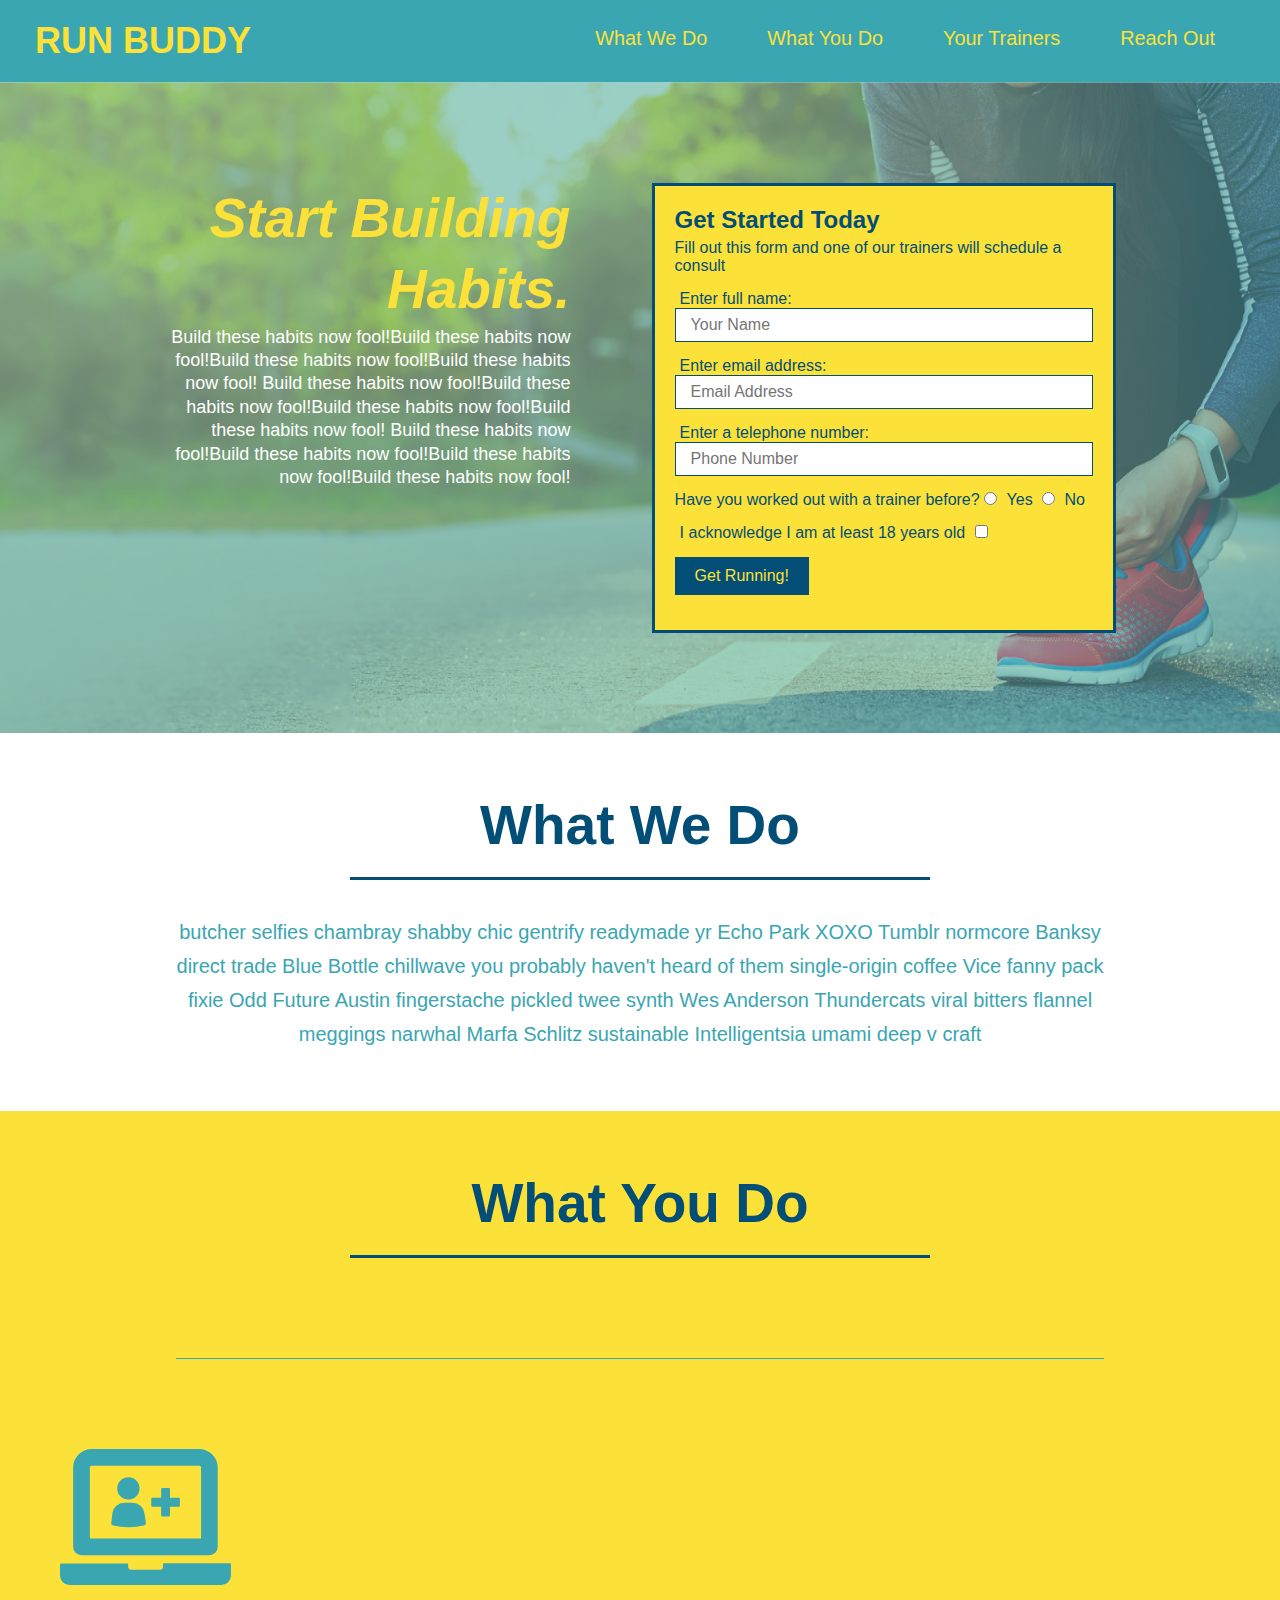
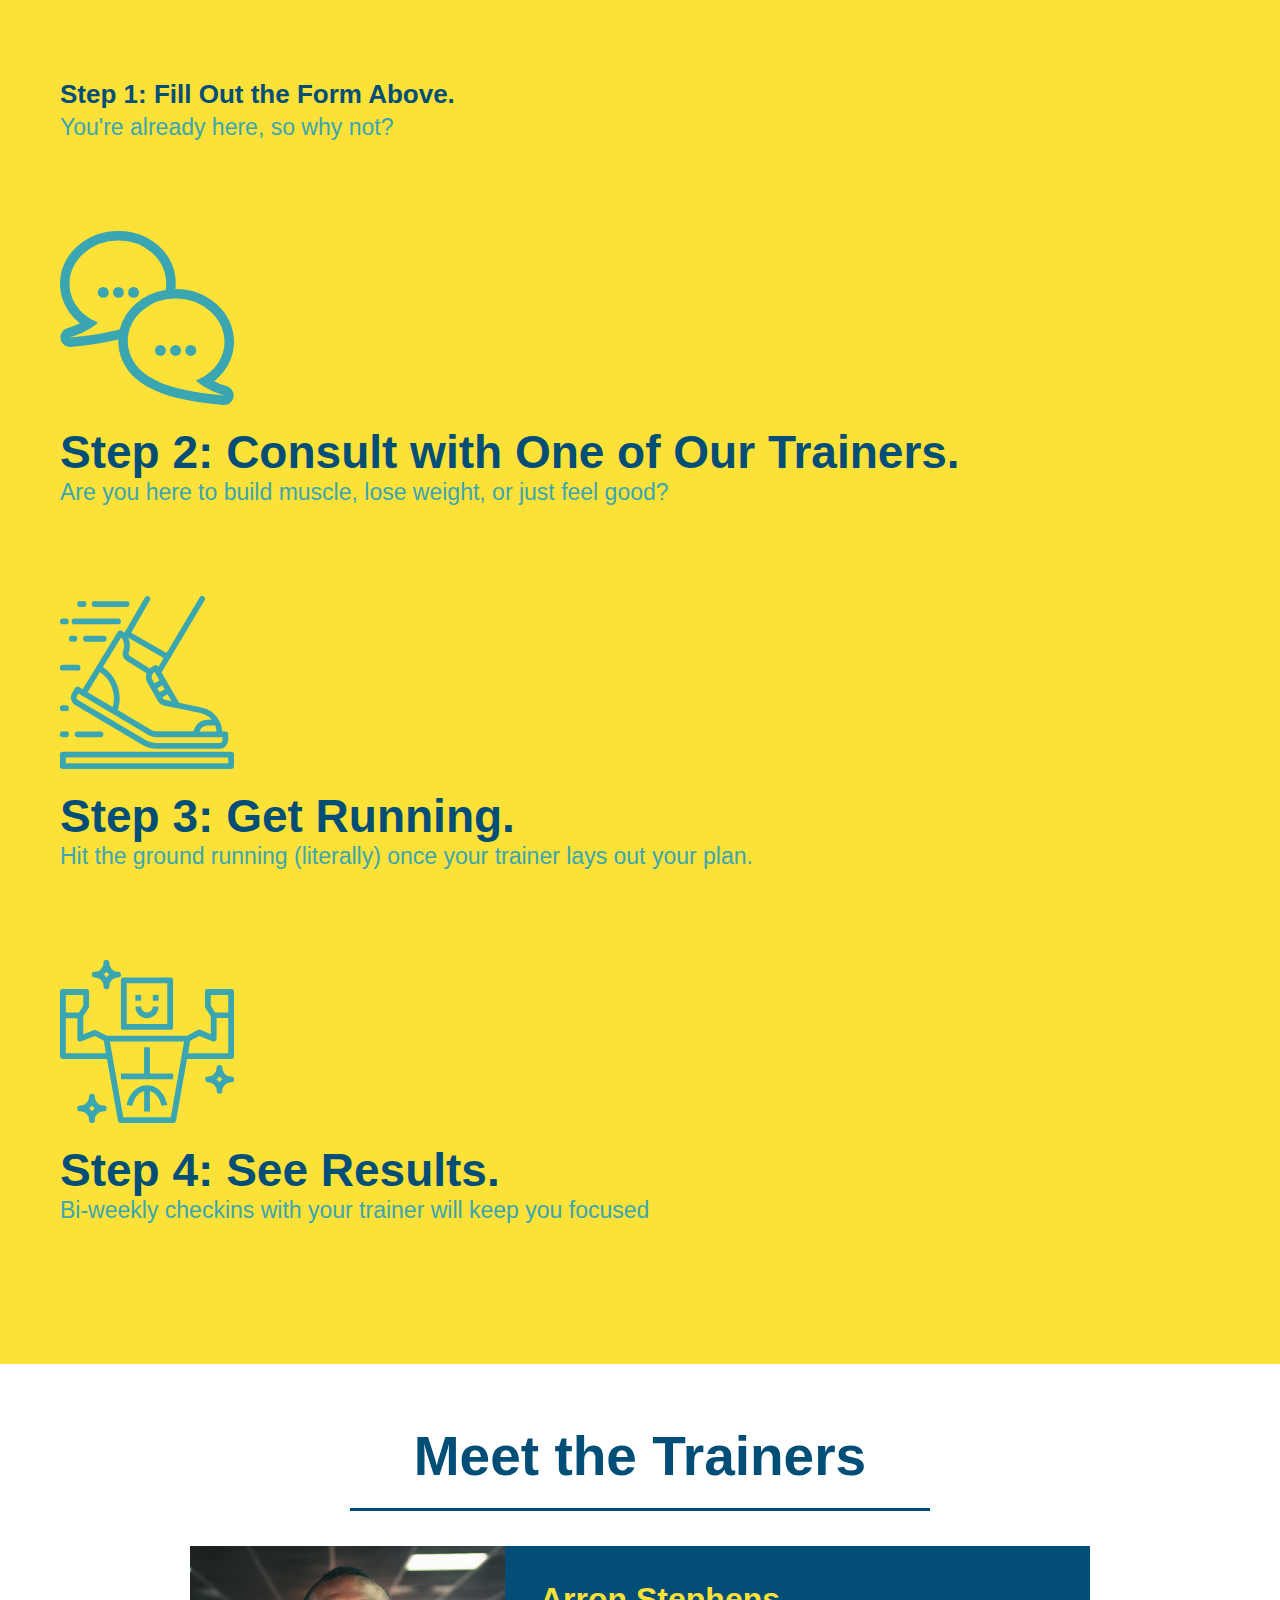
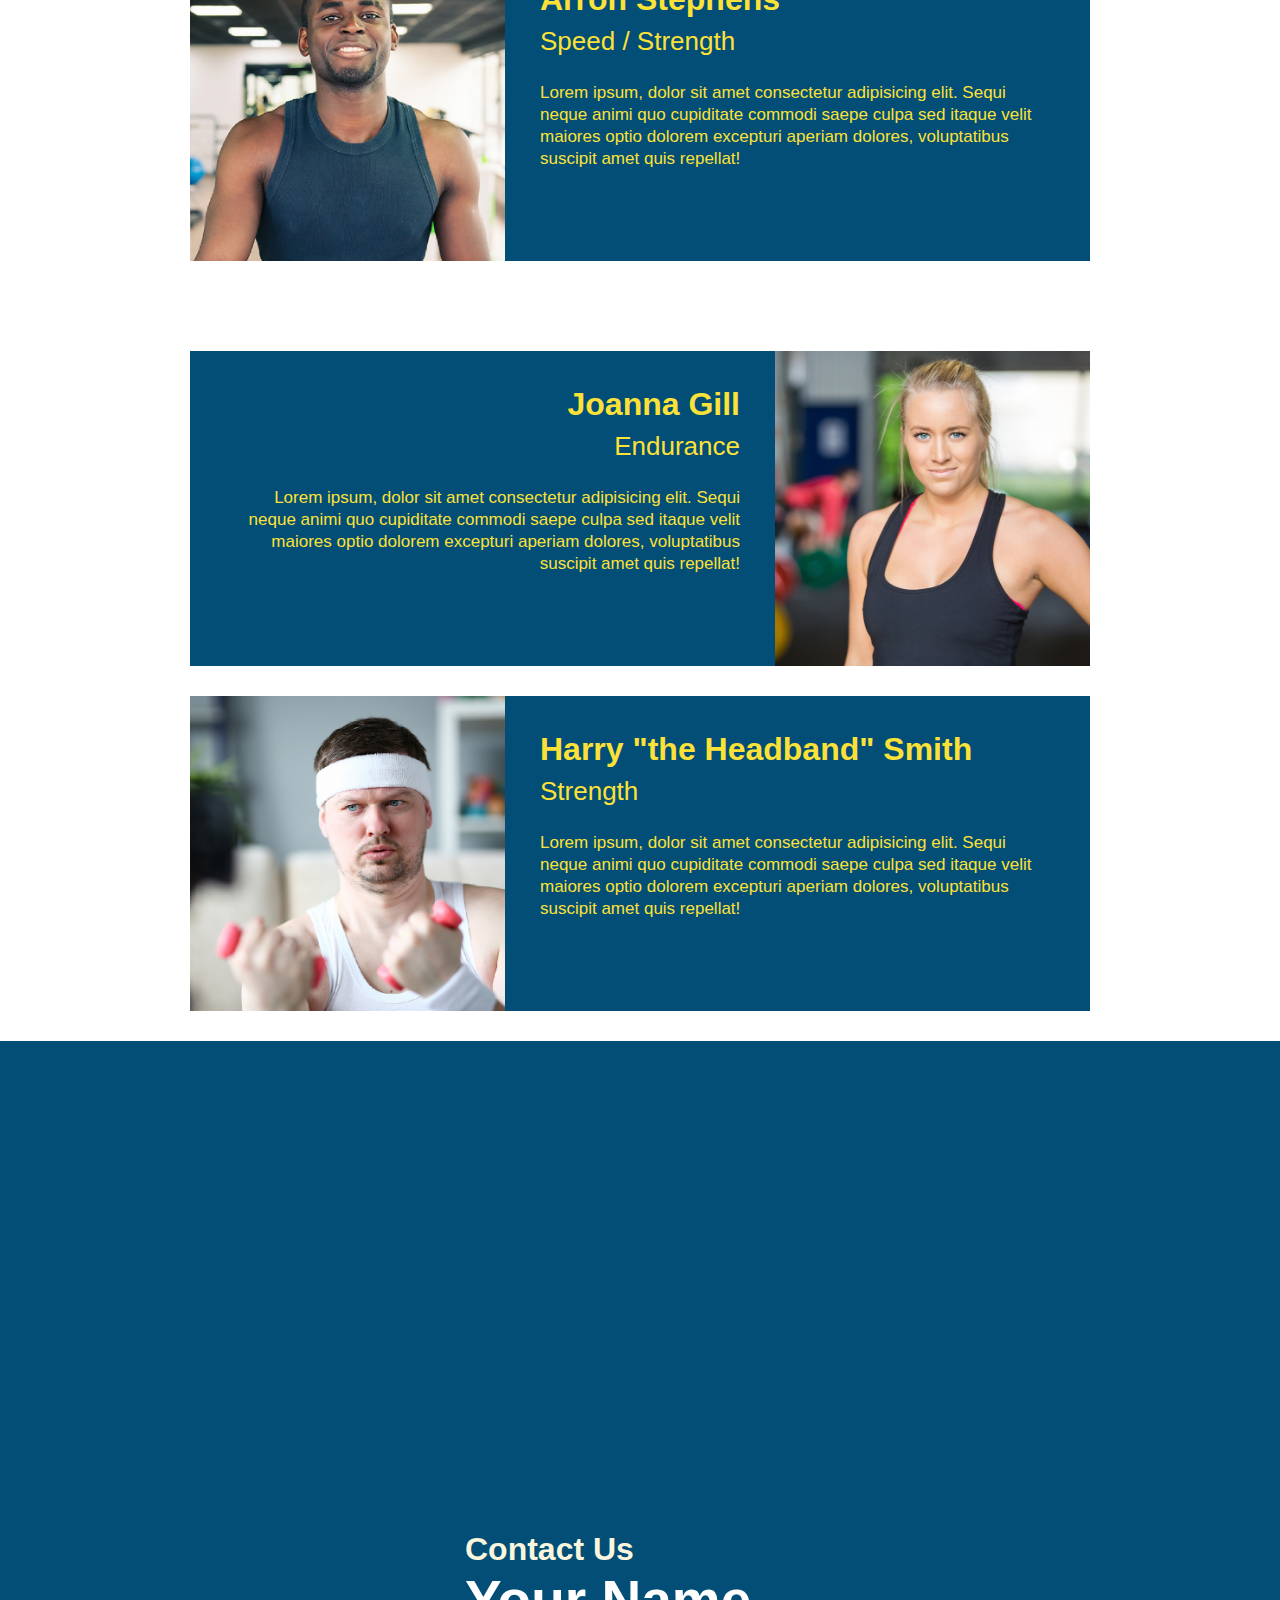
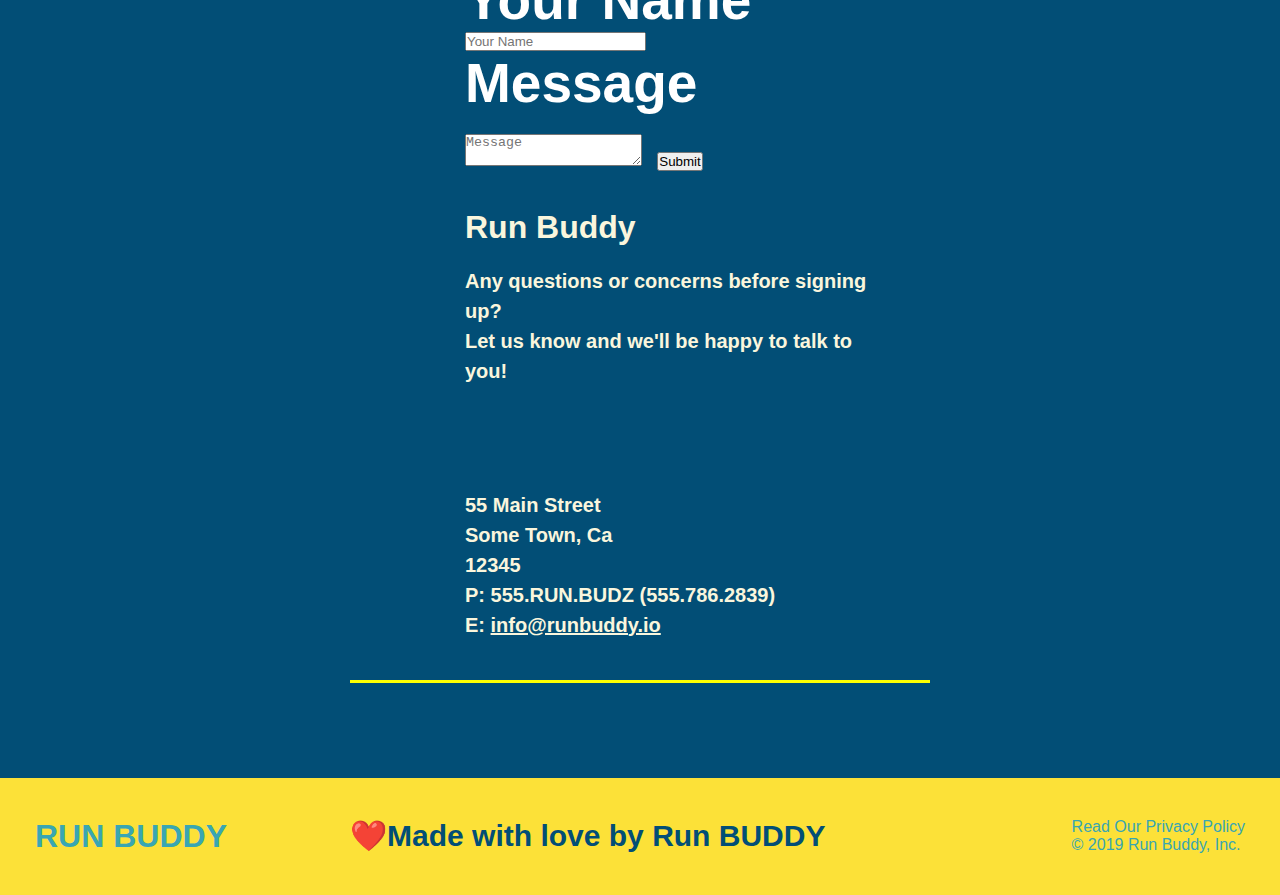
==== commit c8788560: "git push origing feature/flexbox" ====
--- a/index.html
+++ b/index.html
@@ -112,12 +112,19 @@
 <section id="#What You Do" class="steps">
   <h2 class="section-title secondary-border">What You Do</h2>
 
-<div>
-  <!-- insert this img element -->
-  <img src="./assets/CSS/step-1.svg" alt="form!" />
-  <h3>Step 1: Fill Out the Form Above.</h3>
-  <p>You're already here, so why not?</p>
-</div>
+<div class="step";>
+</Div>
+<div class="step-info">
+  <div class ="step-img">
+    <img src="./assets/CSS/step-1.svg" alt="form!" />
+  </div>
+  <div class="step-text">
+    <h4>Step 1: Fill Out the Form Above.</h4>
+    <p>You're already here, so why not?</p>
+</div>
+</div>
+</div>
+
 
 <div>
   <img src="./assets/CSS/step-2.svg" alt="consult!" />
--- a/assets/CSS/style.CSS
+++ b/assets/CSS/style.CSS
@@ -1,27 +1,56 @@
 
-      .steps div {
-        margin-bottom: 80px;
-      }
-      
-      .steps img {
-        width: 15%;
-        margin: 10px 0;
-      } 
-      
-      .steps h3 {
+      
+      
+      .step h3 {
         color: #024e76;
         font-size: 46px;
-        margin-top: 10px;
-      }
-      
-      .steps p {
+        flex: 1 30%
+        
+      }
+      
+      .step-text p {
         color: #39a6b2;
-        font-size: 23px;
-      }
-
-      .steps span {
-        font-size: 38px;
-      }
+        font-size: 18px;
+      }
+
+      .step-text h4 {
+        font-size: 26px;
+        line-height: 1.5;
+        color: #024e76;
+      }
+
+      .step-img img {
+        max-width: 100%;
+      }
+
+      .steps-info {
+        flex: 2 70%;
+        display: flex;
+        flex-wrap: wrap;
+        align-items: center;
+      }
+
+      .step-img {
+        flex: 1 12%;
+        margin-right: 20px;
+      }
+
+      .step-text {
+        flex: 12;
+      }
+
+      .step {
+        margin: 50px auto;
+        padding-bottom: 50px;
+        width: 80%;
+        border-bottom: 1px solid #39a6b2;
+        display: flex;
+        flex-wrap: wrap;
+        align-items: center;
+        justify-content: space-between;
+      }
+
+     
 
       .trainers {
         
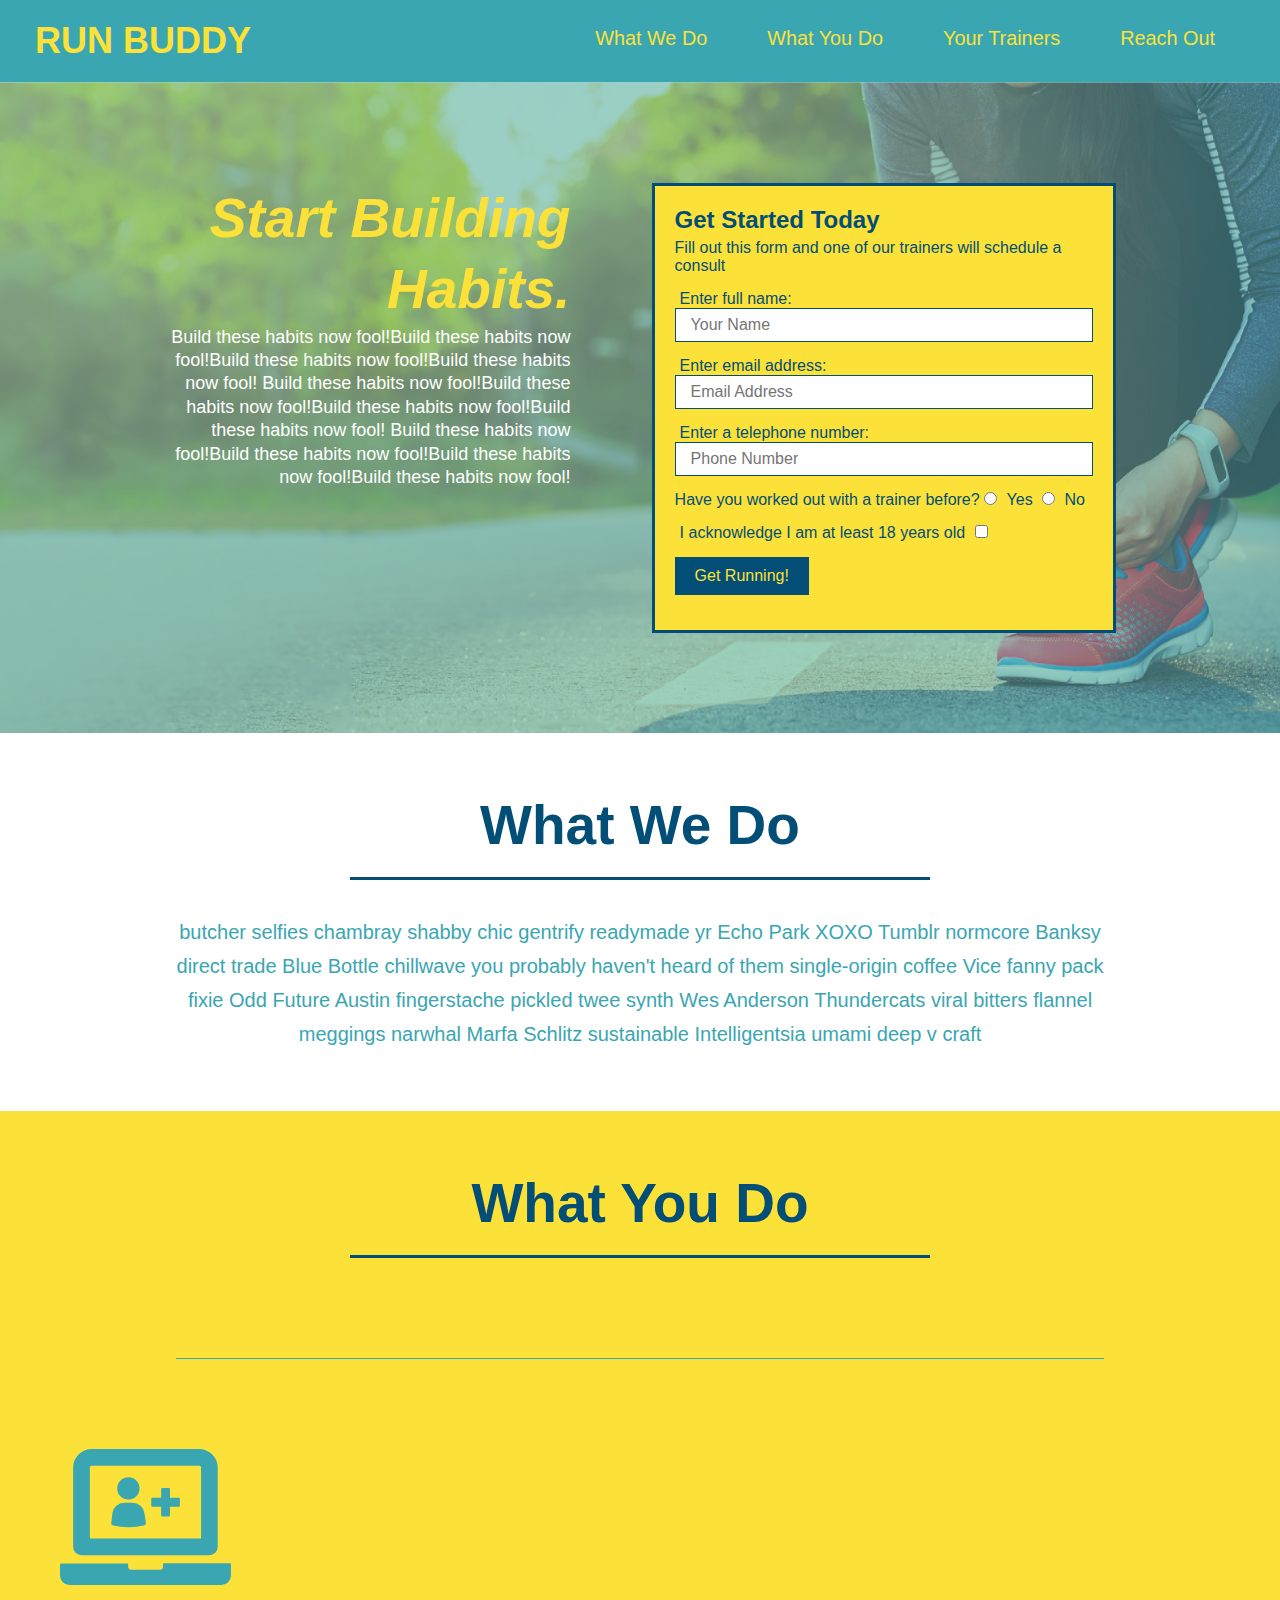
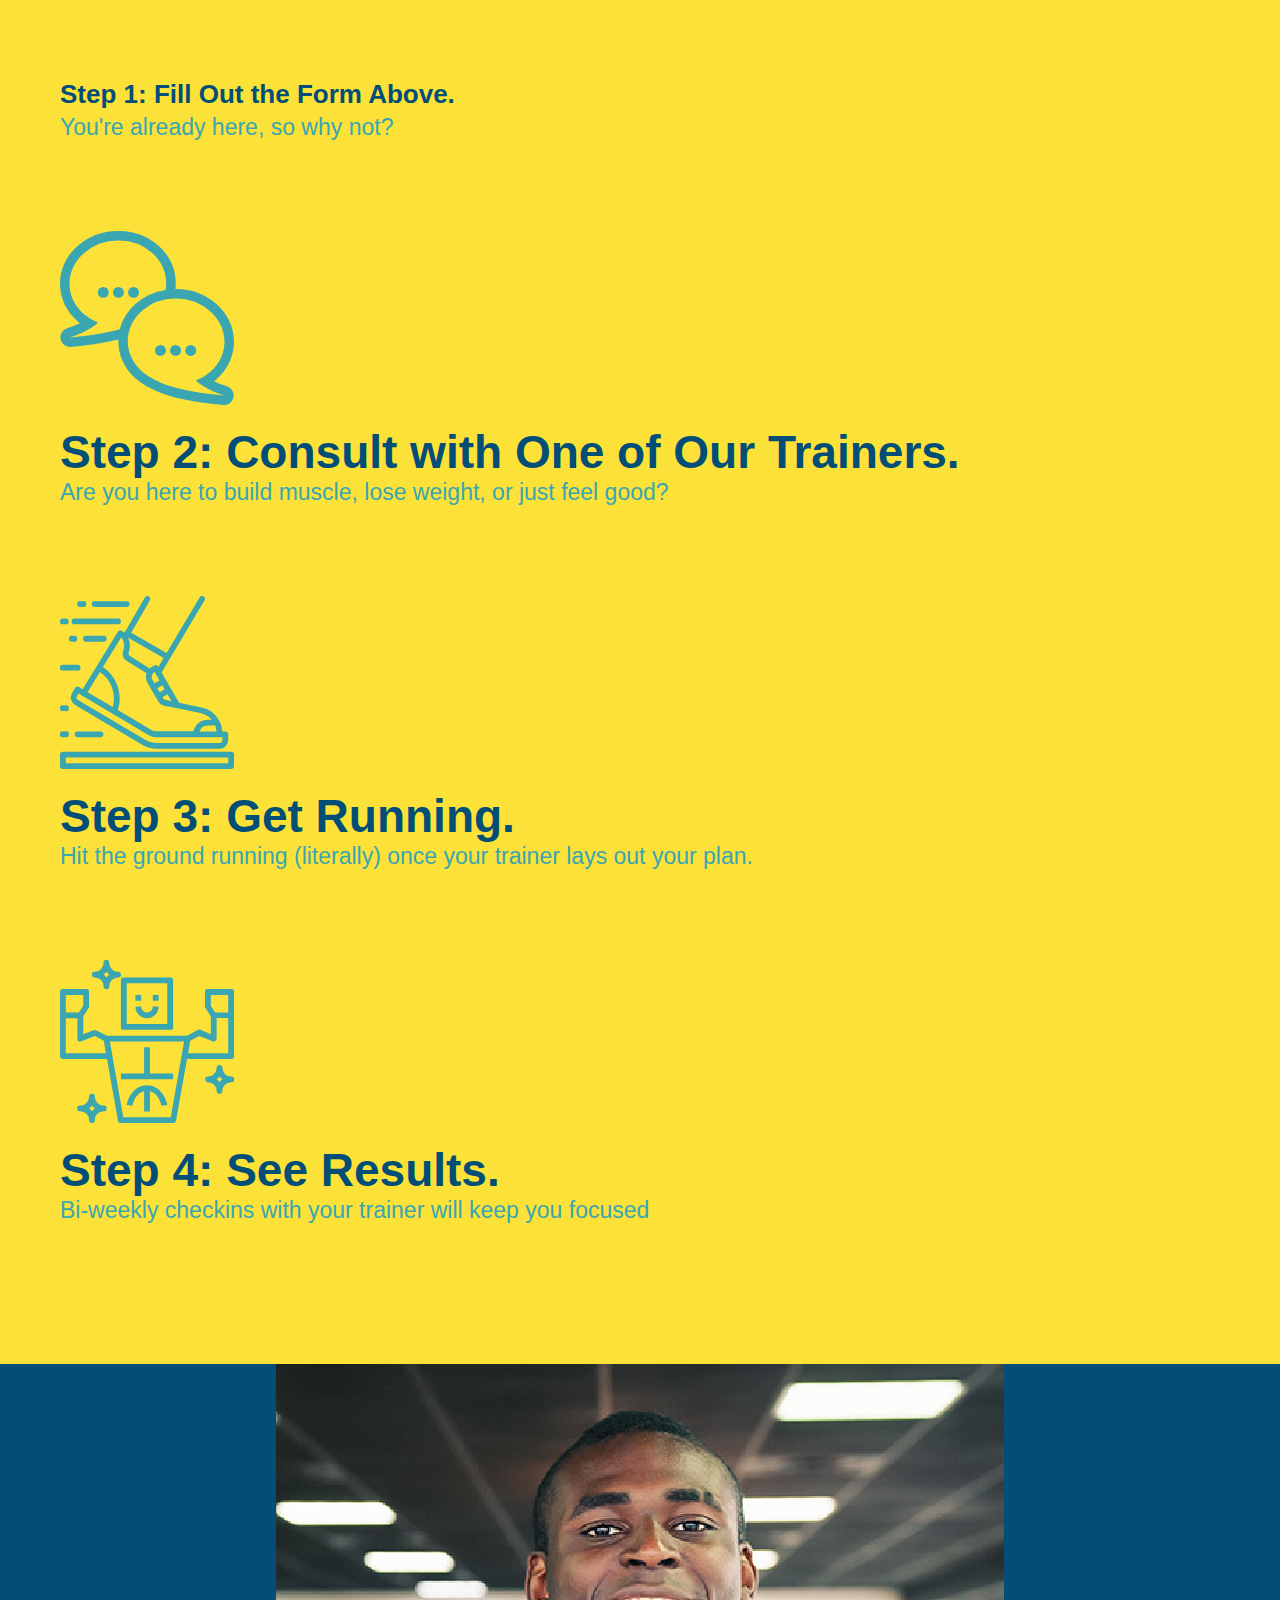
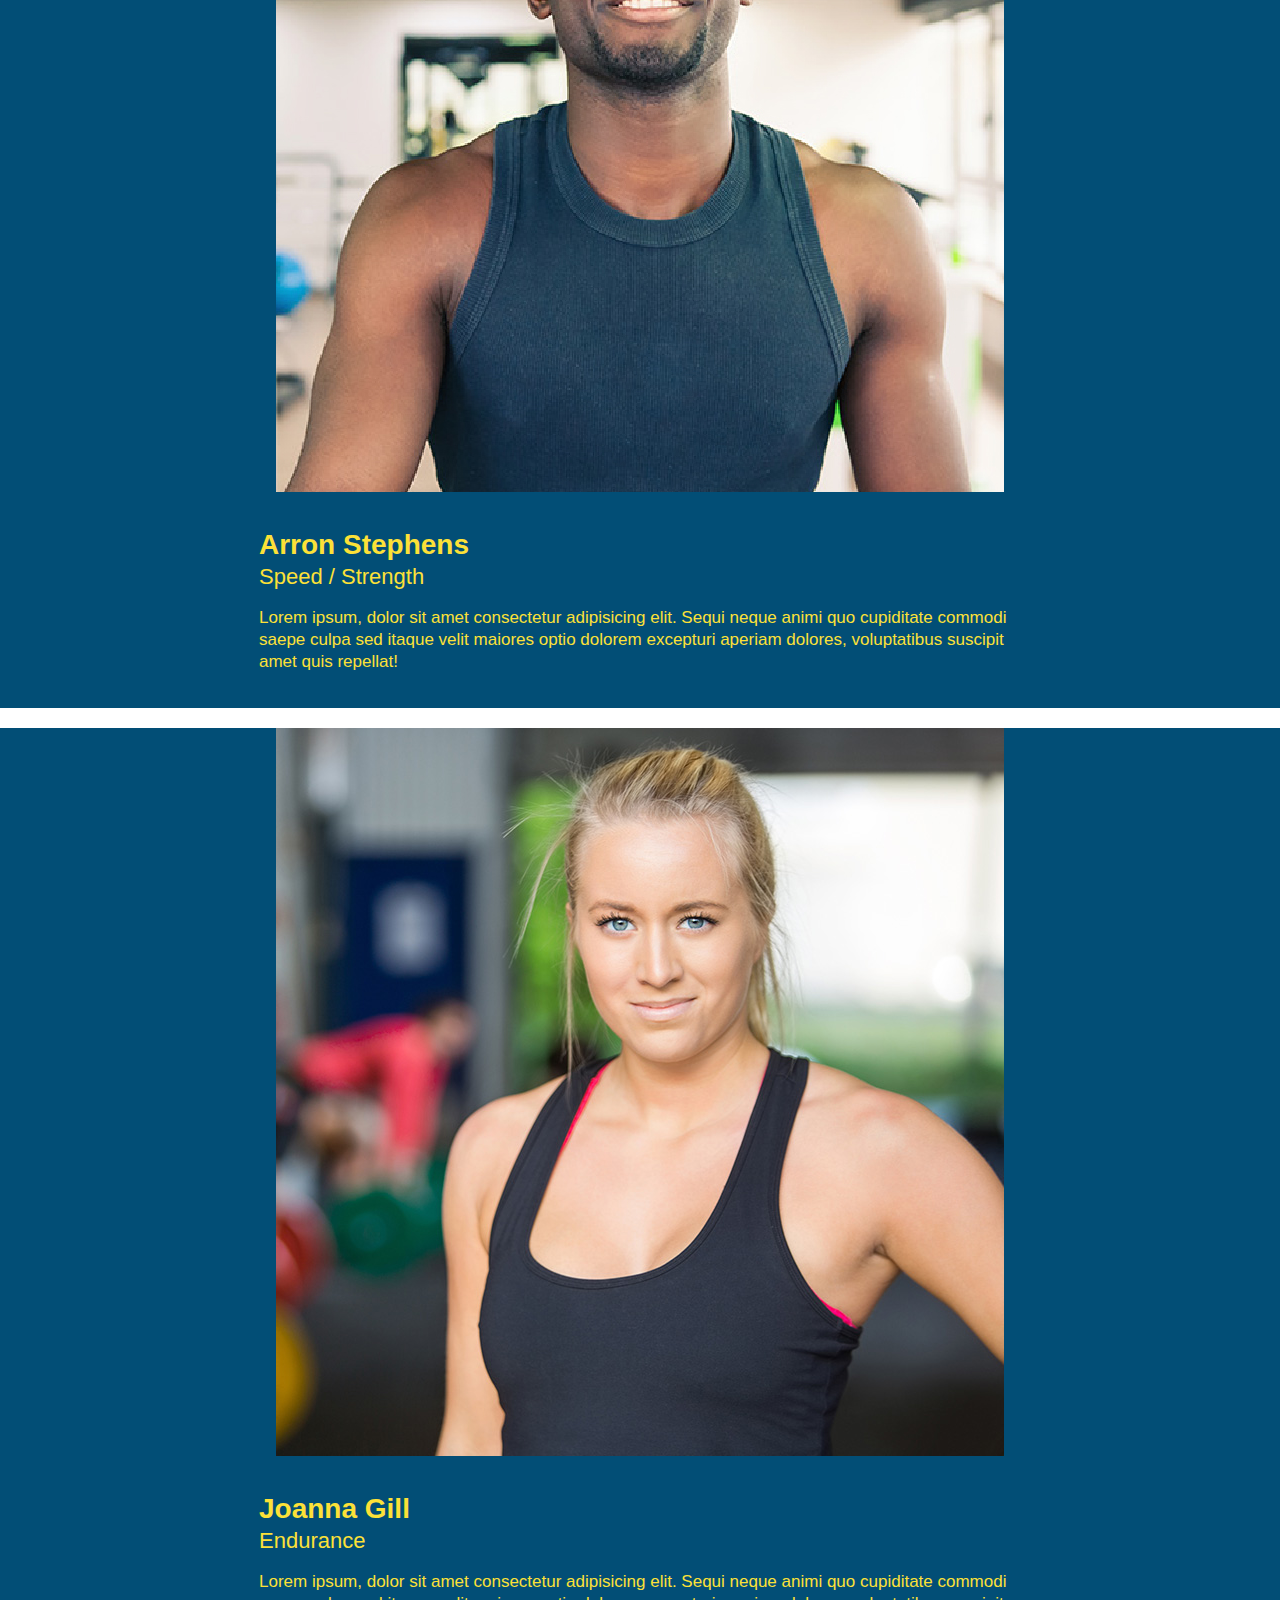
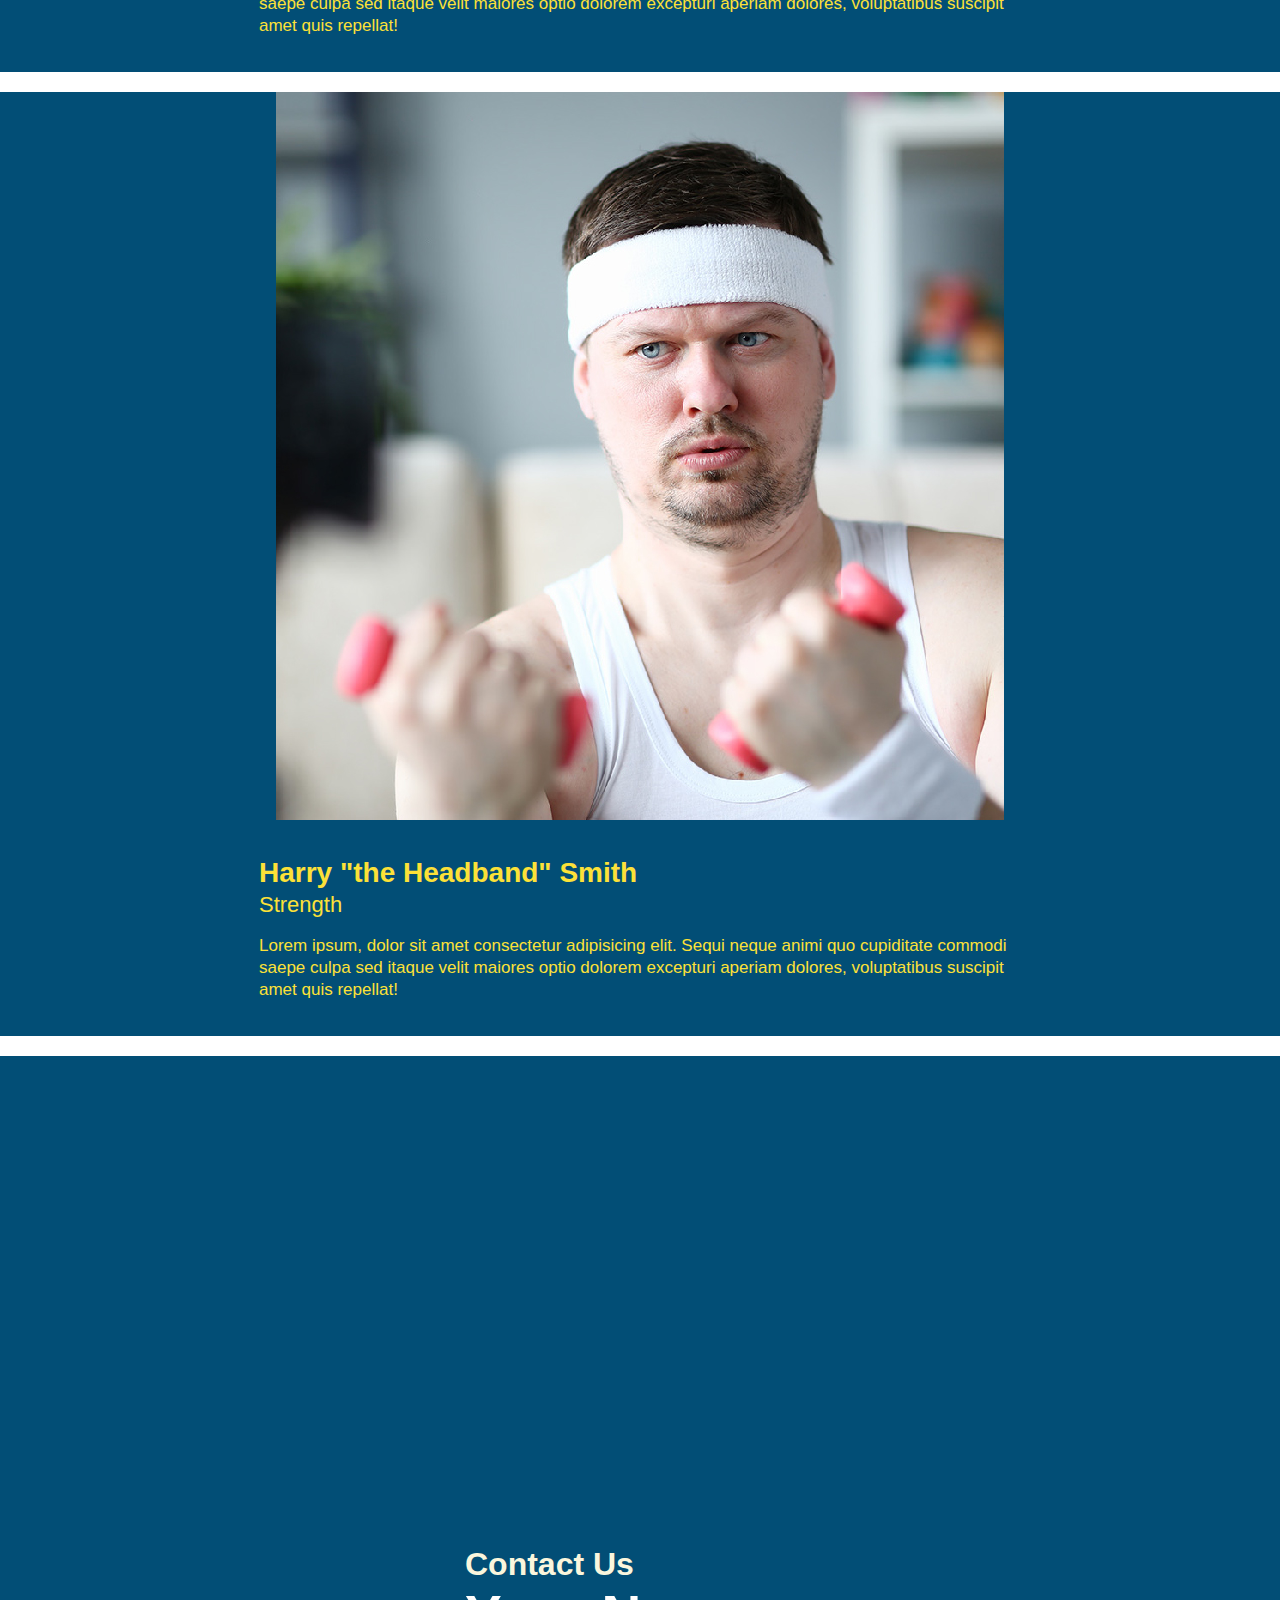
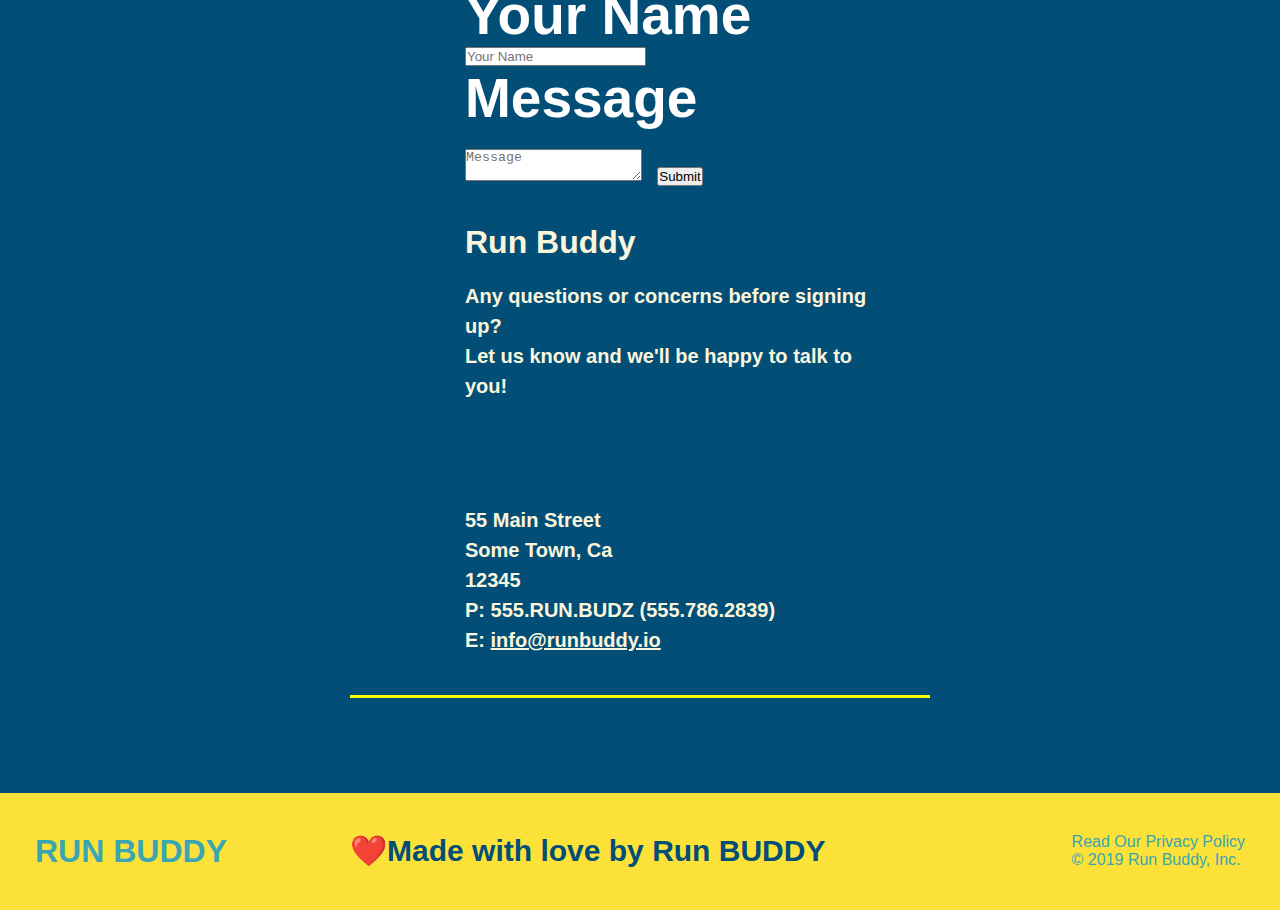
==== commit 36d03499: "added flex to trainers" ====
--- a/index.html
+++ b/index.html
@@ -146,49 +146,60 @@
 </section>
            
            <!--first trainer bio-->
-<section id="your-trainers" class="trainers">
-  <h2 class="section-title primary-border">Meet the Trainers</h2>
-  <article class="trainer">
-    
-    <img src="./assets/CSS/trainer-1.jpg" alt="Arron Stephens in his workout clothes, ready to pump iron" />
-    <div class="trainer-bio text-left">
-      <h3>Arron Stephens</h3>
-      <h4>Speed / Strength</h4>
-      
-      <p>
-        Lorem ipsum, dolor sit amet consectetur adipisicing elit. Sequi neque animi quo cupiditate commodi saepe culpa sed
-        itaque velit maiores optio dolorem excepturi aperiam dolores, voluptatibus suscipit amet quis repellat!
-      </p>
-</div>
-</article>
-</section>
-
-      <!-- second trainer bio -->
-<article class="trainer">
-  <div class="trainer-bio text-right">
-    <h3>Joanna Gill</h3>
-    <h4>Endurance</h4>
+
+           <div class="trainers">  
+            <img src="./assets/CSS/trainer-1.jpg" alt="Arron Stephens in his workout clothes, ready to pump iron" />
+            <div class="trainer-bio">
+              <h3 class="trainer-name">Arron Stephens</h3>
+              <h4 class="trainer-role">Speed / Strength</h4>
+              <p>
+                Lorem ipsum, dolor sit amet consectetur adipisicing elit. Sequi neque animi quo cupiditate commodi saepe culpa sed
+                itaque velit maiores optio dolorem excepturi aperiam dolores, voluptatibus suscipit amet quis repellat!
+              </p>
+            </div>
+        
+        </div>
+
+
+           
+
+
+<!-- second trainer bio -->
+
+            <div class="trainers">  
+            <img src="./assets/CSS/trainer-2.jpg" alt="Joanna Gill cooling off after a workout" />
+            <div class="trainer-bio">
+              <h3 class="trainer-name">Joanna Gill</h3>
+              <h4 class="trainer-role">Endurance</h4>
+              <p>
+                Lorem ipsum, dolor sit amet consectetur adipisicing elit. Sequi neque animi quo cupiditate commodi saepe culpa sed
+                itaque velit maiores optio dolorem excepturi aperiam dolores, voluptatibus suscipit amet quis repellat!
+              </p>
+            </div>
+        </div>
+
+
+
+
+
+<!-- third trainer bio -->
+
+<div class="trainers">  
+  <img src="./assets/CSS/trainer-3.jpg" alt="Arron Stephens in his workout clothes, ready to pump iron" />
+  <div class="trainer-bio">
+    <h3 class="trainer-name">Harry "the Headband" Smith</h3>
+    <h4 class="trainer-role">Strength</h4>
     <p>
       Lorem ipsum, dolor sit amet consectetur adipisicing elit. Sequi neque animi quo cupiditate commodi saepe culpa sed
       itaque velit maiores optio dolorem excepturi aperiam dolores, voluptatibus suscipit amet quis repellat!
     </p>
   </div>
-  <img src="./assets/CSS/trainer-2.jpg" alt="Joanna Gill cooling off after a workout" />
-</article>
-
-<!-- third trainer bio -->
-<article class="trainer">
-  <img src="./assets/CSS/trainer-3.jpg" alt="Harry Smith wearing a headband and lifting comically small pink weights" />
-  <div class="trainer-bio text-left">
-    <h3>Harry "the Headband" Smith</h3>
-    <h4>Strength</h4>
-    <p>
-      Lorem ipsum, dolor sit amet consectetur adipisicing elit. Sequi neque animi quo cupiditate commodi saepe culpa sed
-      itaque velit maiores optio dolorem excepturi aperiam dolores, voluptatibus suscipit amet quis repellat!
-    </p>
-    </div>
-  </article>
-</section>
+</div>
+
+
+
+
+
 
 <!--MAP-->
 <!--contact info-->
--- a/assets/CSS/style.CSS
+++ b/assets/CSS/style.CSS
@@ -50,31 +50,38 @@
         justify-content: space-between;
       }
 
-     
+    
+        .trainers {
+          width: 100%;
+          margin: 0 auto;
+          display: flex;
+          flex-wrap: wrap;
+          justify-content: space-around;
+        }
+        
 
       .trainers {
         
-        
-      }
-
-      .trainer {
-        width: 900px;
-        margin: 0 auto 30px auto;
+        margin: 0 auto 20px auto;
         background: #024e76;
         color: #fce138;
-        overflow:auto;
+        flex:1;
       }
 
       .trainer img {
         width: 35%;
         float: left;
+        justify-content:space-around;
       }
       
       .trainer-bio {
         padding: 35px;
         float: left;
         width: 65%;
-      }
+        line-height: 1.3;
+        justify-content:space-around;
+      }
+
       .text-left {
         text-align: left;
       }
@@ -84,19 +91,19 @@
       }
 
       .trainer-bio h3 {
-        font-size: 32px;
-        margin-bottom: 8px;
+        font-size: 28px;
+        
       }
       
       .trainer-bio h4 {
         font-weight: lighter;
-        font-size: 26px;
-        margin-bottom: 25px;
+        font-size: 22px;
+        margin-bottom: 15px;
       }
       
       .trainer-bio p {
         font-size: 17px;
-        line-height: 1.3;
+        
       }
 
       * {
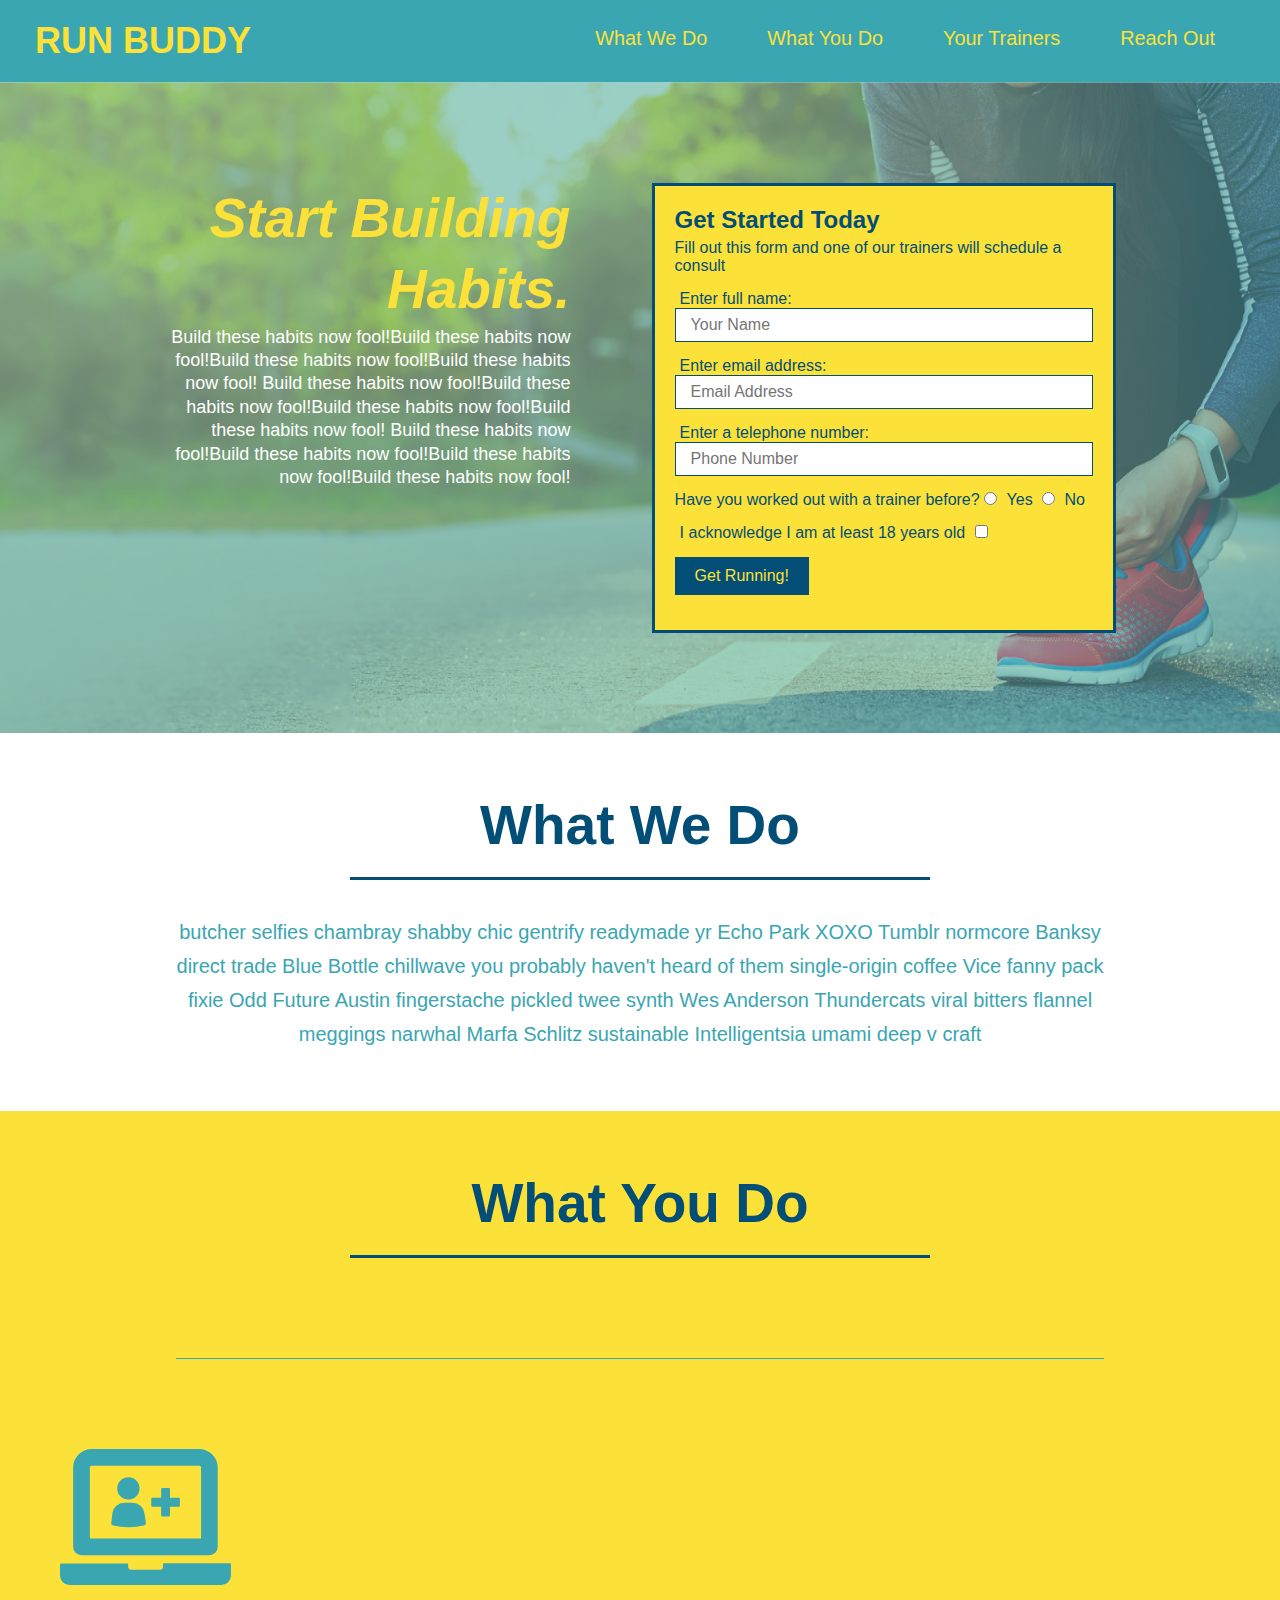
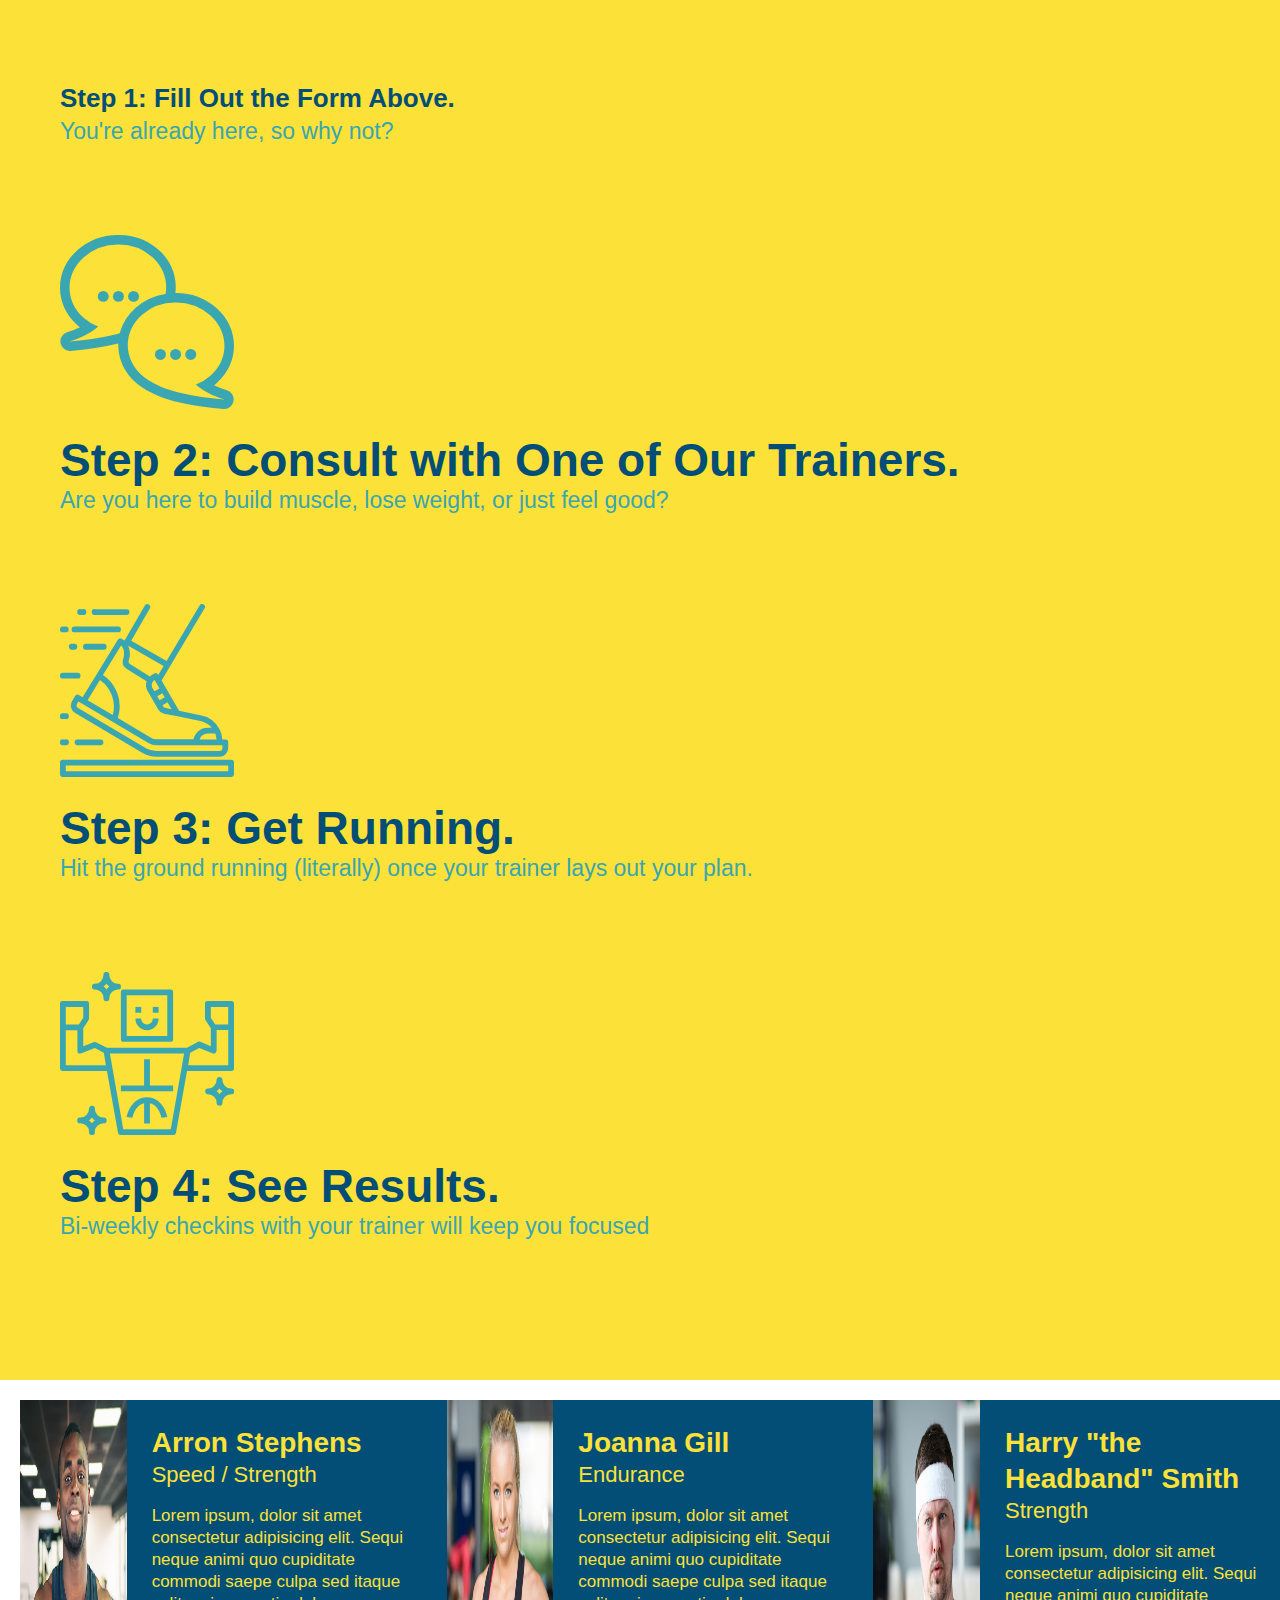
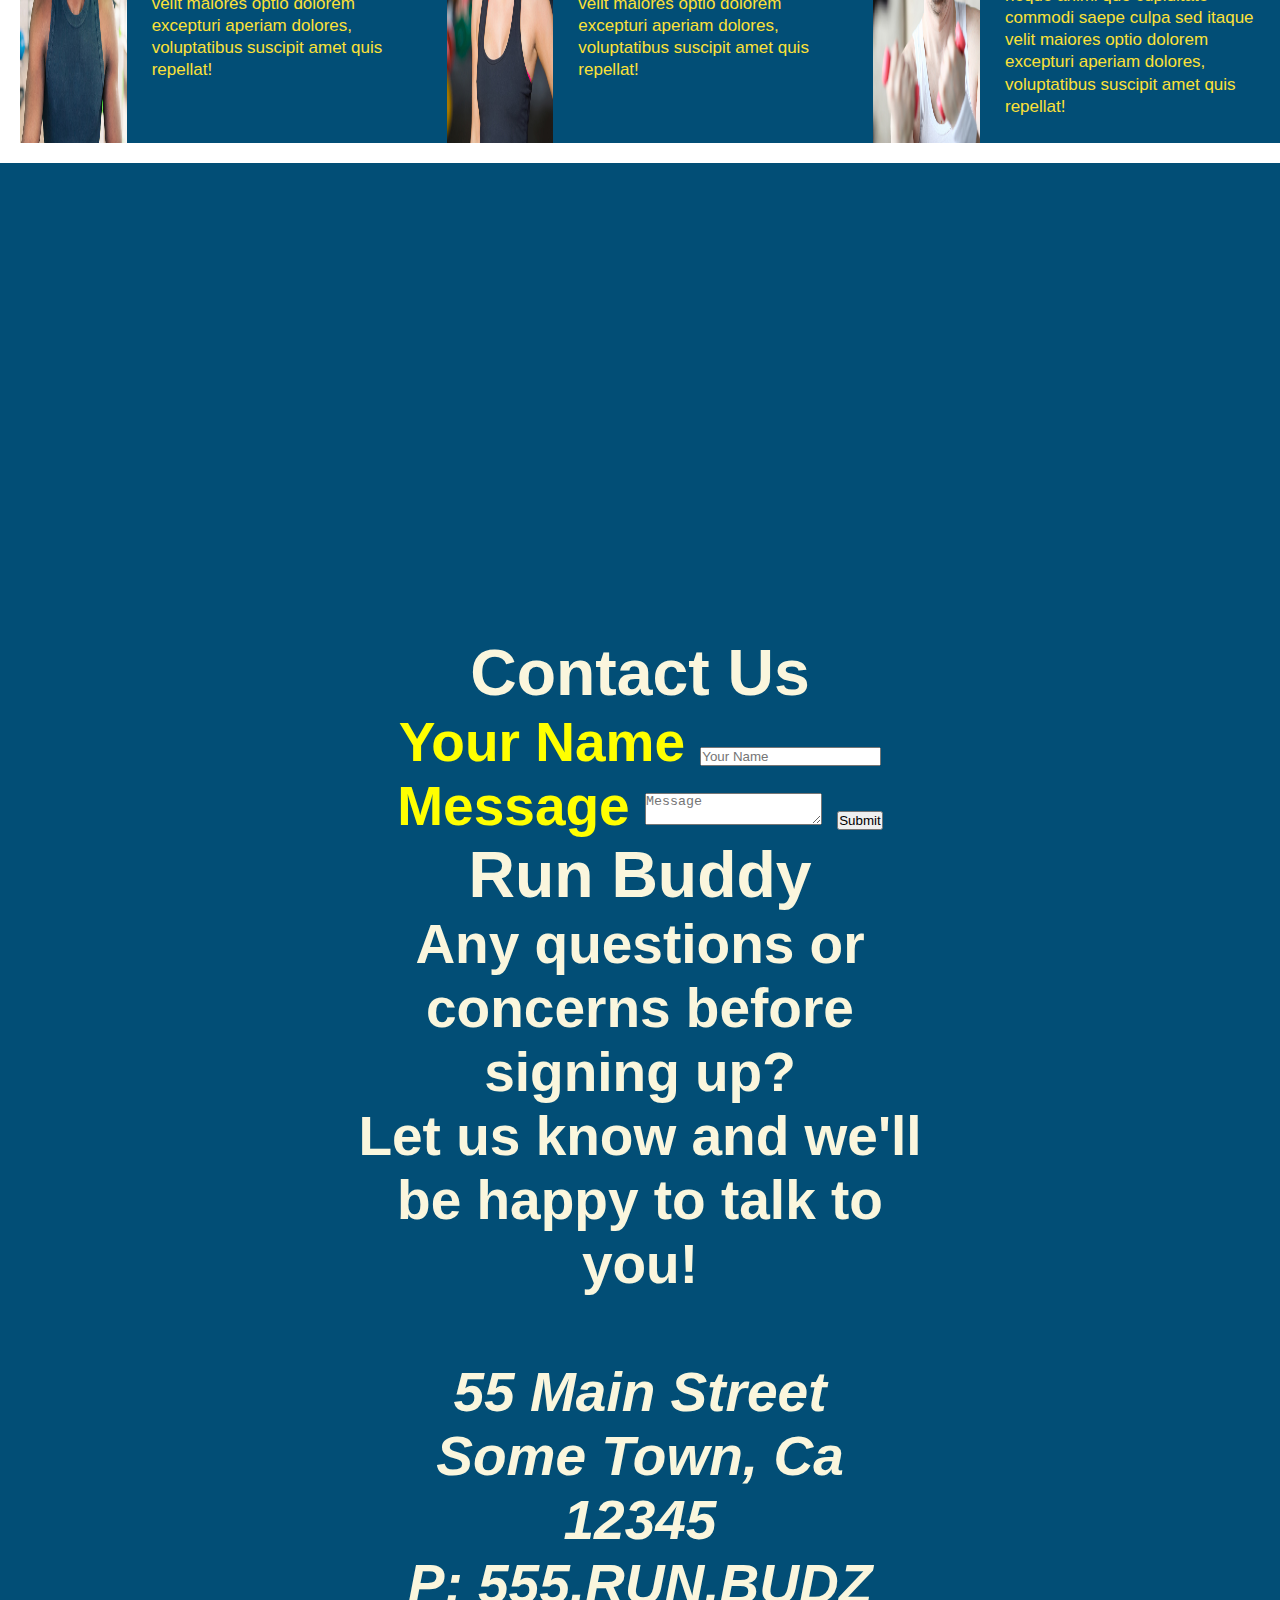
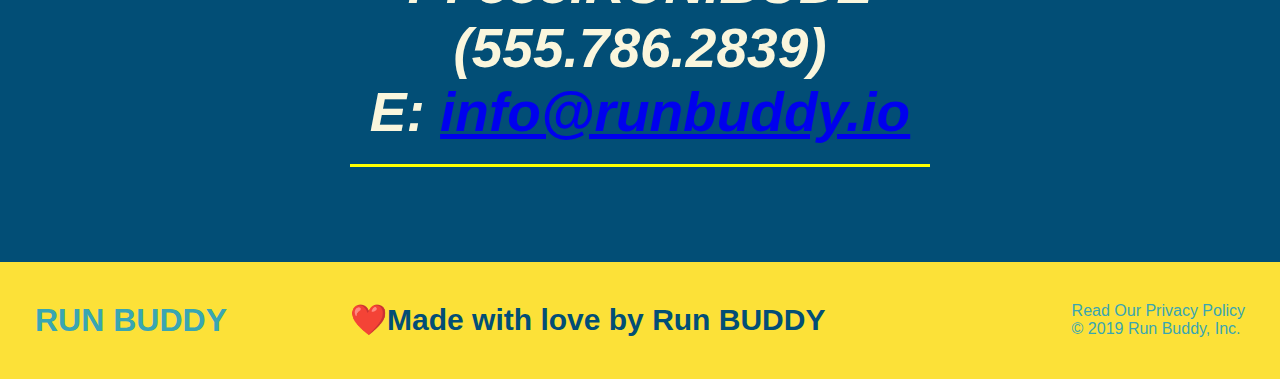
==== commit 39aa1bf2: "fix" ====
--- a/index.html
+++ b/index.html
@@ -1,268 +1,269 @@
-<DOCTYPE html>
-    <html lang="en">
-
-    <head>
-
-    <meta charset="UTF-8"/>
-        <link rel="stylesheet" href="./assets/CSS/style.CSS"/>
-            <title>RUN BUDDY</title>
-
-            <style>
-
-                h1 body{
-              font-size: 100px;
-            } 
-             </style>
-    
-    </head>
-    
-    <body>
-        <!--navigation for run-->
-        <header>
-            <h1><a href="/">RUN BUDDY</a></h1>
-            <nav> <!-- Unordered list element -->
-                <ul>
-                  <!-- List item element-->
-                  <li>
-                    <!-- Anchor element -->
-                    <a href="#what-we-do">What We Do</a>
-                  </li>
-                  <li>
-                    <a href="#what-you-do">What You Do</a>
-                  </li>
-                  <li>
-                    <a href="#your-trainers">Your Trainers</a>
-                  </li>
-                  <li>
-                    <a href="#reach-out">Reach Out</a>
-                  </li>
-                </ul>
-            </nav>
-        </header>
-      
-
-        <!--hero/jumbotron-->
-        <section  class="hero">
-          <div class="hero-cta">
-            <h2>Start Building Habits.</h2>
-            <p>
-             Build these habits now fool!Build these habits now fool!Build these habits now fool!Build these habits now fool!
-             Build these habits now fool!Build these habits now fool!Build these habits now fool!Build these habits now fool!
-             Build these habits now fool!Build these habits now fool!Build these habits now fool!Build these habits now fool!
-            </p>
-          </div>
-            <div class="hero-form">
-                <h3>Get Started Today</h3>
-                    <p>Fill out this form and one of our trainers will
-                        schedule a consult</p>
-                
-                 <form>
-                     <label for="name">Enter full name:</label>
-                     <input type="text" placeholder="Your Name" name="name" id="name" class="form-input">
-                     <label for="email">Enter email address:</label>
-                     <input type="text" placeholder="Email Address" name="email" id="email" class="form-input">
-                     <label for="phone">Enter a telephone number:</label>
-                     <input type="text" placeholder="Phone Number" name="phone" id="phone" class="form-input">
-                     
-                                <p>
-                                        Have you worked out with a trainer before?
-                                        <input type="radio" name="trainer-confirm" id="trainer-yes" />
-                                        <label for="trainer-yes">Yes</label>
-                                        <input type="radio" name="trainer-confirm" id="trainer-no" />
-                                        <label for="trainer-no">No</label>
-                                      </p>
-                                      <p>
-                                          <label for="checkbox">
-                                          I acknowledge I am at least 18 years old
-                                        </label>
-                                        <input type="checkbox" name="age-confirm" id="checkbox"/>
-                                      </p>
-                                      <button type="submit">
-                                          Get Running!
-                                      </button>
-                                    
-
-                                </p>
-                        </form>
-                </div>
-              </section>
-                
-
-                   
-                
+<!DOCTYPE html>
+<html lang="en">
+
+<head>
+
+  <meta charset="UTF-8" />
+  <meta name="viewport" content="width=device-width, initial-scale=1.0">
+  <link rel="stylesheet" href="./assets/CSS/style.CSS" />
+
+  <title>RUN BUDDY</title>
+
+  <style>
+    h1 body {
+      font-size: 100px;
+    }
+  </style>
+
+</head>
+
+<body>
+  <!--navigation for run-->
+  <header>
+    <h1><a href="/">RUN BUDDY</a></h1>
+    <nav>
+      <!-- Unordered list element -->
+      <ul>
+        <!-- List item element-->
+        <li>
+          <!-- Anchor element -->
+          <a href="#what-we-do">What We Do</a>
+        </li>
+        <li>
+          <a href="#what-you-do">What You Do</a>
+        </li>
+        <li>
+          <a href="#your-trainers">Your Trainers</a>
+        </li>
+        <li>
+          <a href="#reach-out">Reach Out</a>
+        </li>
+      </ul>
+    </nav>
+  </header>
+
+
+  <!--hero/jumbotron-->
+  <section class="hero">
+    <div class="hero-cta">
+      <h2>Start Building Habits.</h2>
+      <p>
+        Build these habits now fool!Build these habits now fool!Build these habits now fool!Build these habits now fool!
+        Build these habits now fool!Build these habits now fool!Build these habits now fool!Build these habits now fool!
+        Build these habits now fool!Build these habits now fool!Build these habits now fool!Build these habits now fool!
+      </p>
+    </div>
+    <div class="hero-form">
+      <h3>Get Started Today</h3>
+      <p>Fill out this form and one of our trainers will
+        schedule a consult</p>
+
+      <form>
+        <label for="name">Enter full name:</label>
+        <input type="text" placeholder="Your Name" name="name" id="name" class="form-input">
+        <label for="email">Enter email address:</label>
+        <input type="text" placeholder="Email Address" name="email" id="email" class="form-input">
+        <label for="phone">Enter a telephone number:</label>
+        <input type="text" placeholder="Phone Number" name="phone" id="phone" class="form-input">
+
+        <p>
+          Have you worked out with a trainer before?
+          <input type="radio" name="trainer-confirm" id="trainer-yes" />
+          <label for="trainer-yes">Yes</label>
+          <input type="radio" name="trainer-confirm" id="trainer-no" />
+          <label for="trainer-no">No</label>
+        </p>
+        <p>
+          <label for="checkbox">
+            I acknowledge I am at least 18 years old
+          </label>
+          <input type="checkbox" name="age-confirm" id="checkbox" />
+        </p>
+        <button type="submit">
+          Get Running!
+        </button>
+
+
+        </p>
+      </form>
+    </div>
+  </section>
+
+
+
+
   <!-- "what we do" section -->
   <div class="flex-row">
-  <section id="what-we-do" class="intro">
-    <h2 class="section-title primary-border">What We Do</h2>
-  
+    <section id="what-we-do" class="intro">
+      <h2 class="section-title primary-border">What We Do</h2>
+
       <p>
-           butcher selfies chambray shabby chic gentrify readymade yr Echo Park XOXO Tumblr normcore Banksy direct trade Blue
-           Bottle chillwave you probably haven't heard of them single-origin coffee Vice fanny pack fixie Odd Future Austin
-           fingerstache pickled twee synth Wes Anderson Thundercats viral bitters flannel meggings narwhal Marfa Schlitz
-           sustainable Intelligentsia umami deep v craft
-             </p>
-            
+        butcher selfies chambray shabby chic gentrify readymade yr Echo Park XOXO Tumblr normcore Banksy direct trade
+        Blue
+        Bottle chillwave you probably haven't heard of them single-origin coffee Vice fanny pack fixie Odd Future Austin
+        fingerstache pickled twee synth Wes Anderson Thundercats viral bitters flannel meggings narwhal Marfa Schlitz
+        sustainable Intelligentsia umami deep v craft
+      </p>
+
     </section>
   </Div>
 
-    
-        
-
-        
-<section id="#What You Do" class="steps">
-  <h2 class="section-title secondary-border">What You Do</h2>
-
-<div class="step";>
-</Div>
-<div class="step-info">
-  <div class ="step-img">
-    <img src="./assets/CSS/step-1.svg" alt="form!" />
+
+
+
+
+  <section id="#What You Do" class="steps">
+    <h2 class="section-title secondary-border">What You Do</h2>
+
+    <div class="step" ;>
+    </Div>
+    <div class="step-info">
+      <div class="step-img">
+        <img src="./assets/CSS/step-1.svg" alt="form!" />
+      </div>
+      <div class="step-text">
+        <h4>Step 1: Fill Out the Form Above.</h4>
+        <p>You're already here, so why not?</p>
+      </div>
+    </div>
+    </div>
+
+
+    <div>
+      <img src="./assets/CSS/step-2.svg" alt="consult!" />
+      <h3>Step 2: Consult with One of Our Trainers.</h3>
+      <p>Are you here to build muscle, lose weight, or just feel good?</p>
+    </div>
+
+    <div>
+      <img src="./assets/CSS/step-3.svg" alt="Run!" />
+      <h3>Step 3: Get Running.</h3>
+      <p>Hit the ground running (literally) once your trainer lays out your plan.</p>
+    </div>
+
+    <div>
+      <img src="./assets/CSS/step-4.svg" alt="Results!" />
+      <h3>Step 4: See Results.</h3>
+      <p>Bi-weekly checkins with your trainer will keep you focused</p>
+    </div>
+  </section>
+
+  <!--first trainer bio-->
+  <div class="trainers">
+    <article class="trainer-article">
+      <img src="./assets/CSS/trainer-1.jpg" alt="Arron Stephens in his workout clothes, ready to pump iron" />
+      <div class="trainer-bio">
+        <h3 class="trainer-name">Arron Stephens</h3>
+        <h4 class="trainer-role">Speed / Strength</h4>
+        <p>
+          Lorem ipsum, dolor sit amet consectetur adipisicing elit. Sequi neque animi quo cupiditate commodi saepe culpa
+          sed
+          itaque velit maiores optio dolorem excepturi aperiam dolores, voluptatibus suscipit amet quis repellat!
+        </p>
+      </div>
+    </article>
+
+
+
+
+
+
+    <!-- second trainer bio -->
+
+    <article class="trainer-article">
+      <img src="./assets/CSS/trainer-2.jpg" alt="Joanna Gill cooling off after a workout" />
+      <div class="trainer-bio">
+        <h3 class="trainer-name">Joanna Gill</h3>
+        <h4 class="trainer-role">Endurance</h4>
+        <p>
+          Lorem ipsum, dolor sit amet consectetur adipisicing elit. Sequi neque animi quo cupiditate commodi saepe culpa
+          sed
+          itaque velit maiores optio dolorem excepturi aperiam dolores, voluptatibus suscipit amet quis repellat!
+        </p>
+      </div>
+    </article>
+
+
+
+
+
+    <!-- third trainer bio -->
+
+    <article class="trainer-article">
+      <img src="./assets/CSS/trainer-3.jpg" alt="The Headband...need we say more?" />
+      <div class="trainer-bio">
+        <h3 class="trainer-name">Harry "the Headband" Smith</h3>
+        <h4 class="trainer-role">Strength</h4>
+        <p>
+          Lorem ipsum, dolor sit amet consectetur adipisicing elit. Sequi neque animi quo cupiditate commodi saepe culpa
+          sed
+          itaque velit maiores optio dolorem excepturi aperiam dolores, voluptatibus suscipit amet quis repellat!
+        </p>
+      </div>
+    </article>
   </div>
-  <div class="step-text">
-    <h4>Step 1: Fill Out the Form Above.</h4>
-    <p>You're already here, so why not?</p>
-</div>
-</div>
-</div>
-
-
-<div>
-  <img src="./assets/CSS/step-2.svg" alt="consult!" />
-  <h3>Step 2: Consult with One of Our Trainers.</h3>
-  <p>Are you here to build muscle, lose weight, or just feel good?</p>
-</div>
-
-<div>
-  <img src="./assets/CSS/step-3.svg" alt="Run!" />
-  <h3>Step 3: Get Running.</h3>
-  <p>Hit the ground running (literally) once your trainer lays out your plan.</p>
-</div>
-
-<div>
-  <img src="./assets/CSS/step-4.svg" alt="Results!" />
-  <h3>Step 4: See Results.</h3>
-  <p>Bi-weekly checkins with your trainer will keep you focused</p>
-</div>
-</section>
-           
-           <!--first trainer bio-->
-
-           <div class="trainers">  
-            <img src="./assets/CSS/trainer-1.jpg" alt="Arron Stephens in his workout clothes, ready to pump iron" />
-            <div class="trainer-bio">
-              <h3 class="trainer-name">Arron Stephens</h3>
-              <h4 class="trainer-role">Speed / Strength</h4>
-              <p>
-                Lorem ipsum, dolor sit amet consectetur adipisicing elit. Sequi neque animi quo cupiditate commodi saepe culpa sed
-                itaque velit maiores optio dolorem excepturi aperiam dolores, voluptatibus suscipit amet quis repellat!
-              </p>
-            </div>
-        
-        </div>
-
-
-           
-
-
-<!-- second trainer bio -->
-
-            <div class="trainers">  
-            <img src="./assets/CSS/trainer-2.jpg" alt="Joanna Gill cooling off after a workout" />
-            <div class="trainer-bio">
-              <h3 class="trainer-name">Joanna Gill</h3>
-              <h4 class="trainer-role">Endurance</h4>
-              <p>
-                Lorem ipsum, dolor sit amet consectetur adipisicing elit. Sequi neque animi quo cupiditate commodi saepe culpa sed
-                itaque velit maiores optio dolorem excepturi aperiam dolores, voluptatibus suscipit amet quis repellat!
-              </p>
-            </div>
-        </div>
-
-
-
-
-
-<!-- third trainer bio -->
-
-<div class="trainers">  
-  <img src="./assets/CSS/trainer-3.jpg" alt="Arron Stephens in his workout clothes, ready to pump iron" />
-  <div class="trainer-bio">
-    <h3 class="trainer-name">Harry "the Headband" Smith</h3>
-    <h4 class="trainer-role">Strength</h4>
-    <p>
-      Lorem ipsum, dolor sit amet consectetur adipisicing elit. Sequi neque animi quo cupiditate commodi saepe culpa sed
-      itaque velit maiores optio dolorem excepturi aperiam dolores, voluptatibus suscipit amet quis repellat!
-    </p>
+
+
+
+
+
+
+  <!--MAP-->
+  <!--contact info-->
+  <!-- "reach out" section -->
+  <section id="reach-out" class="contact">
+    <h2 class="section-title secondary-border">
+      <div class="contact-info">
+        <iframe
+          src="https://www.google.com/maps/embed?pb=!1m14!1m12!1m3!1d12182.30520634488!2d-74.0652613!3d40.2407219!2m3!1f0!2f0!3f0!3m2!1i1024!2i768!4f13.1!5e0!3m2!1sen!2sus!4v1561060983193!5m2!1sen!2sus"
+          frameborder="0" style="border:0" allowfullscreen>
+        </iframe>
+      </div>
+
+      <div class="contact-form">
+        <h3>Contact Us</h3>
+        <form>
+          <label for="contact-name">Your Name</label>
+          <input type="text" id="contact-name" placeholder="Your Name" />
+
+          <label for="contact-message">Message</label>
+          <textarea id="contact-message" placeholder="Message"></textarea>
+
+          <button type="submit">Submit</button>
+        </form>
+      </div>
+
+      <div>
+        <h3>Run Buddy</h3>
+        <p>
+          Any questions or concerns before signing up?
+          <br />
+          Let us know and we'll be happy to talk to you!
+        </p>
+        <br />
+        <address>
+          55 Main Street <br />
+          Some Town, Ca <br />
+          12345<br />
+          P: 555.RUN.BUDZ (555.786.2839)<br />
+          E: <a href="mailto:info@runbuddy.io">info@runbuddy.io</a>
+        </address>
+  </section>
   </div>
-</div>
-
-
-
-
-
-
-<!--MAP-->
-<!--contact info-->
- <!-- "reach out" section -->
- <section id="reach-out" class="contact">
-  <h2 class="section-title secondary-border">
-  
-    <div class="contact-info">
-  <iframe
-    src="https://www.google.com/maps/embed?pb=!1m14!1m12!1m3!1d12182.30520634488!2d-74.0652613!3d40.2407219!2m3!1f0!2f0!3f0!3m2!1i1024!2i768!4f13.1!5e0!3m2!1sen!2sus!4v1561060983193!5m2!1sen!2sus"
-    frameborder="0"
-    style="border:0"
-    allowfullscreen
-  >
-  </iframe>
-
-  <div class="contact-form">
-    <h3>Contact Us</h3>
-    <form>
-       <label for="contact-name">Your Name</label>
-       <input type="text" id="contact-name" placeholder="Your Name" />
-  
-       <label for="contact-message">Message</label>
-       <textarea id="contact-message" placeholder="Message"></textarea>
-  
-       <button type="submit">Submit</button>
-      </form>
-  </div>
-    
-<div>
-  <h3>Run Buddy</h3>
-    <p>
-    Any questions or concerns before signing up?
-     <br />
-    Let us know and we'll be happy to talk to you!
-    </p>
-     <br/>
-     <address>
-      55 Main Street <br/>
-      Some Town, Ca <br/>
-      12345<br />
-      P: 555.RUN.BUDZ (555.786.2839)<br/>
-      E: <a href="mailto:info@runbuddy.io">info@runbuddy.io</a>
-    </address>
-  </section>
-</div>
-    </body>
-
-
-
-        <!--footer-->
-        <footer>
-          
+</body>
+
+
+
+<!--footer-->
+<footer>
+
   <h1>RUN BUDDY</h1>
   <h2>❤️Made with love by Run BUDDY</h2>
-  
-    <a href="#"></a>Read Our Privacy Policy</a><br/>
-    &copy; 2019 Run Buddy, Inc.
+
+  <a href="#"></a>Read Our Privacy Policy</a><br />
+  &copy; 2019 Run Buddy, Inc.
   </div>
-        </footer>
-
-    
-    </html>
-
-
-   +</footer>
+
+
+</html>--- a/assets/CSS/style.CSS
+++ b/assets/CSS/style.CSS
@@ -53,42 +53,33 @@
     
         .trainers {
           width: 100%;
-          margin: 0 auto;
+          margin: 20px;
           display: flex;
-          flex-wrap: wrap;
+          flex-wrap: no-wrap;
           justify-content: space-around;
+          background: #024e76;
+          color: #fce138;
+          
         }
         
-
-      .trainers {
-        
-        margin: 0 auto 20px auto;
-        background: #024e76;
-        color: #fce138;
-        flex:1;
-      }
-
-      .trainer img {
-        width: 35%;
-        float: left;
+.trainer-article{
+  display: flex;
+  flex-direction: row;
+}
+      
+
+      .trainers img {
+        
+        width: 25%;
         justify-content:space-around;
       }
       
       .trainer-bio {
-        padding: 35px;
-        float: left;
-        width: 65%;
+        padding: 25px;
         line-height: 1.3;
         justify-content:space-around;
       }
 
-      .text-left {
-        text-align: left;
-      }
-      
-      .text-right {
-        text-align: right;
-      }
 
       .trainer-bio h3 {
         font-size: 28px;
@@ -345,14 +336,9 @@
   height: 400px;
 }
 
-.contact-info iframe {
-  width: 400px;
-  height: 400px;
-}
-
 .contact-info div {
   width: 410px;
-  display: inline-block;
+  display: flex;
   vertical-align: top;
   text-align: left;
   margin: 30px 0 0 60px;
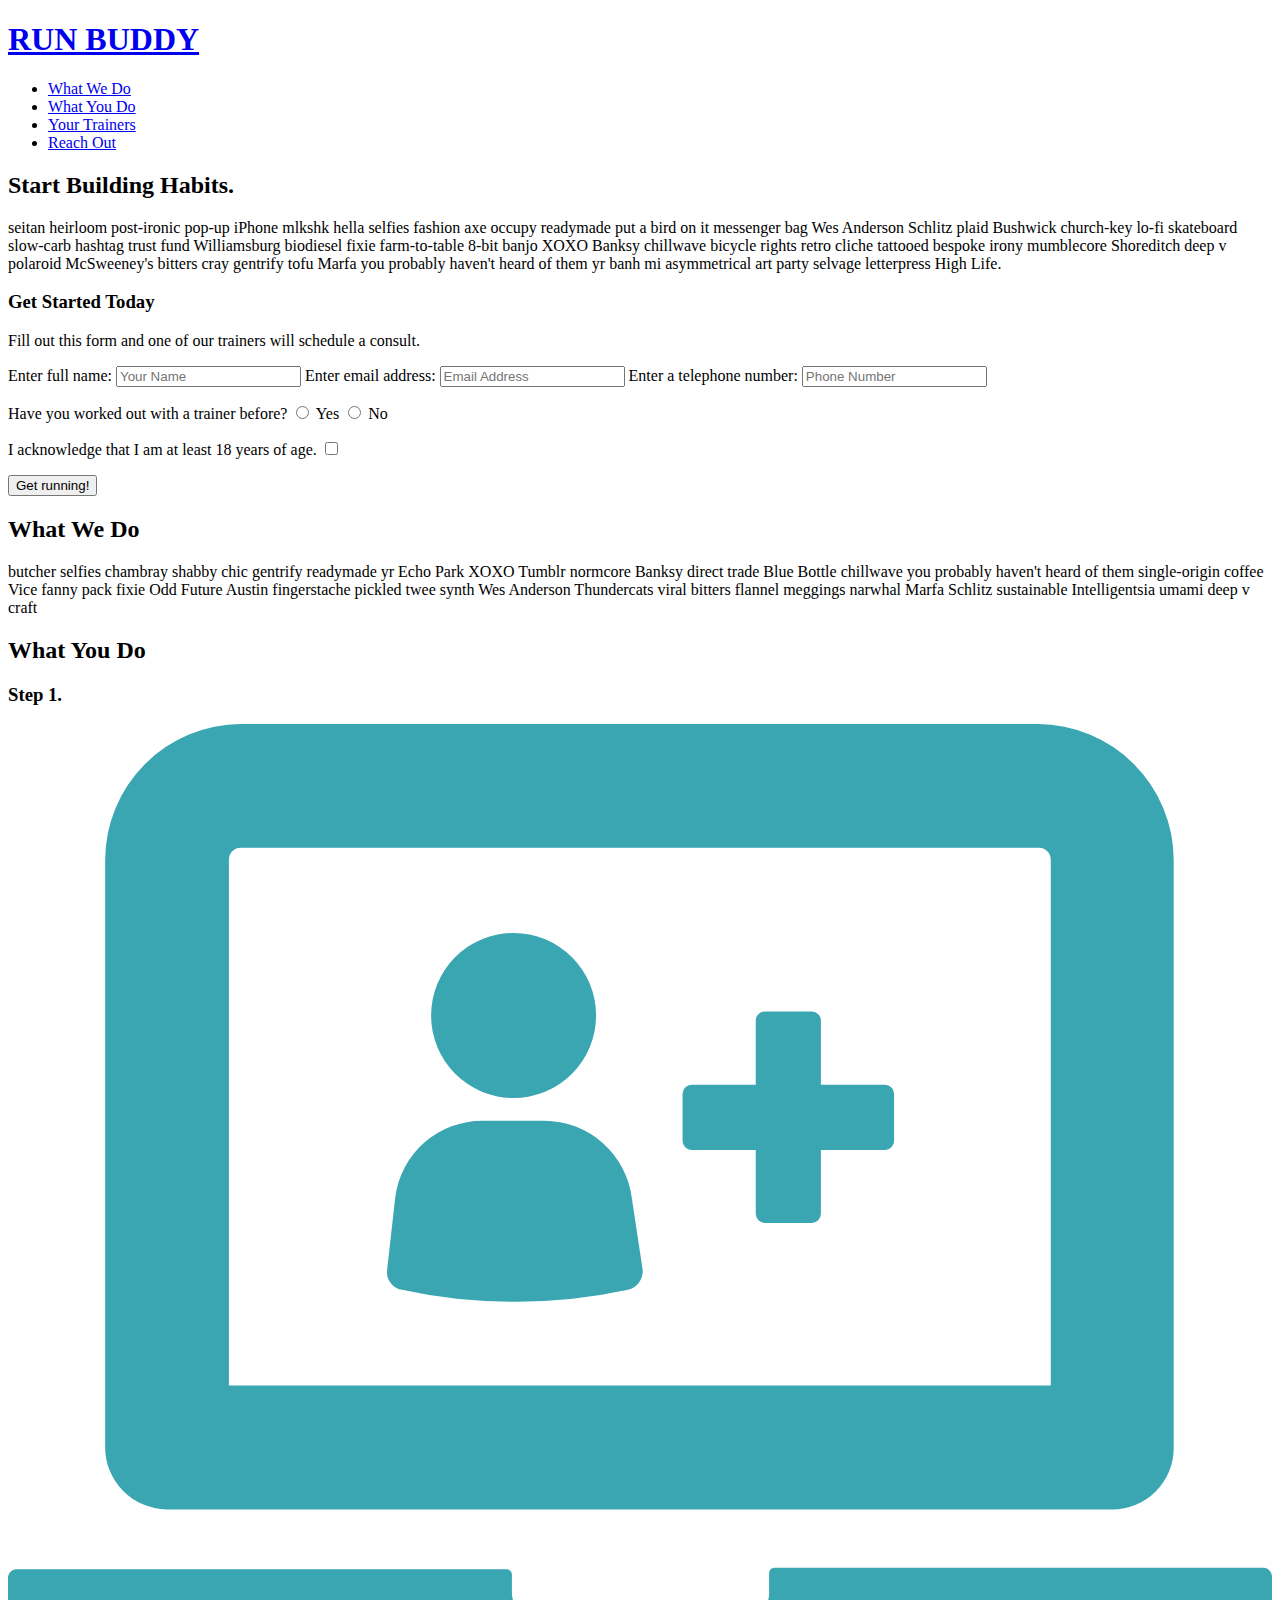
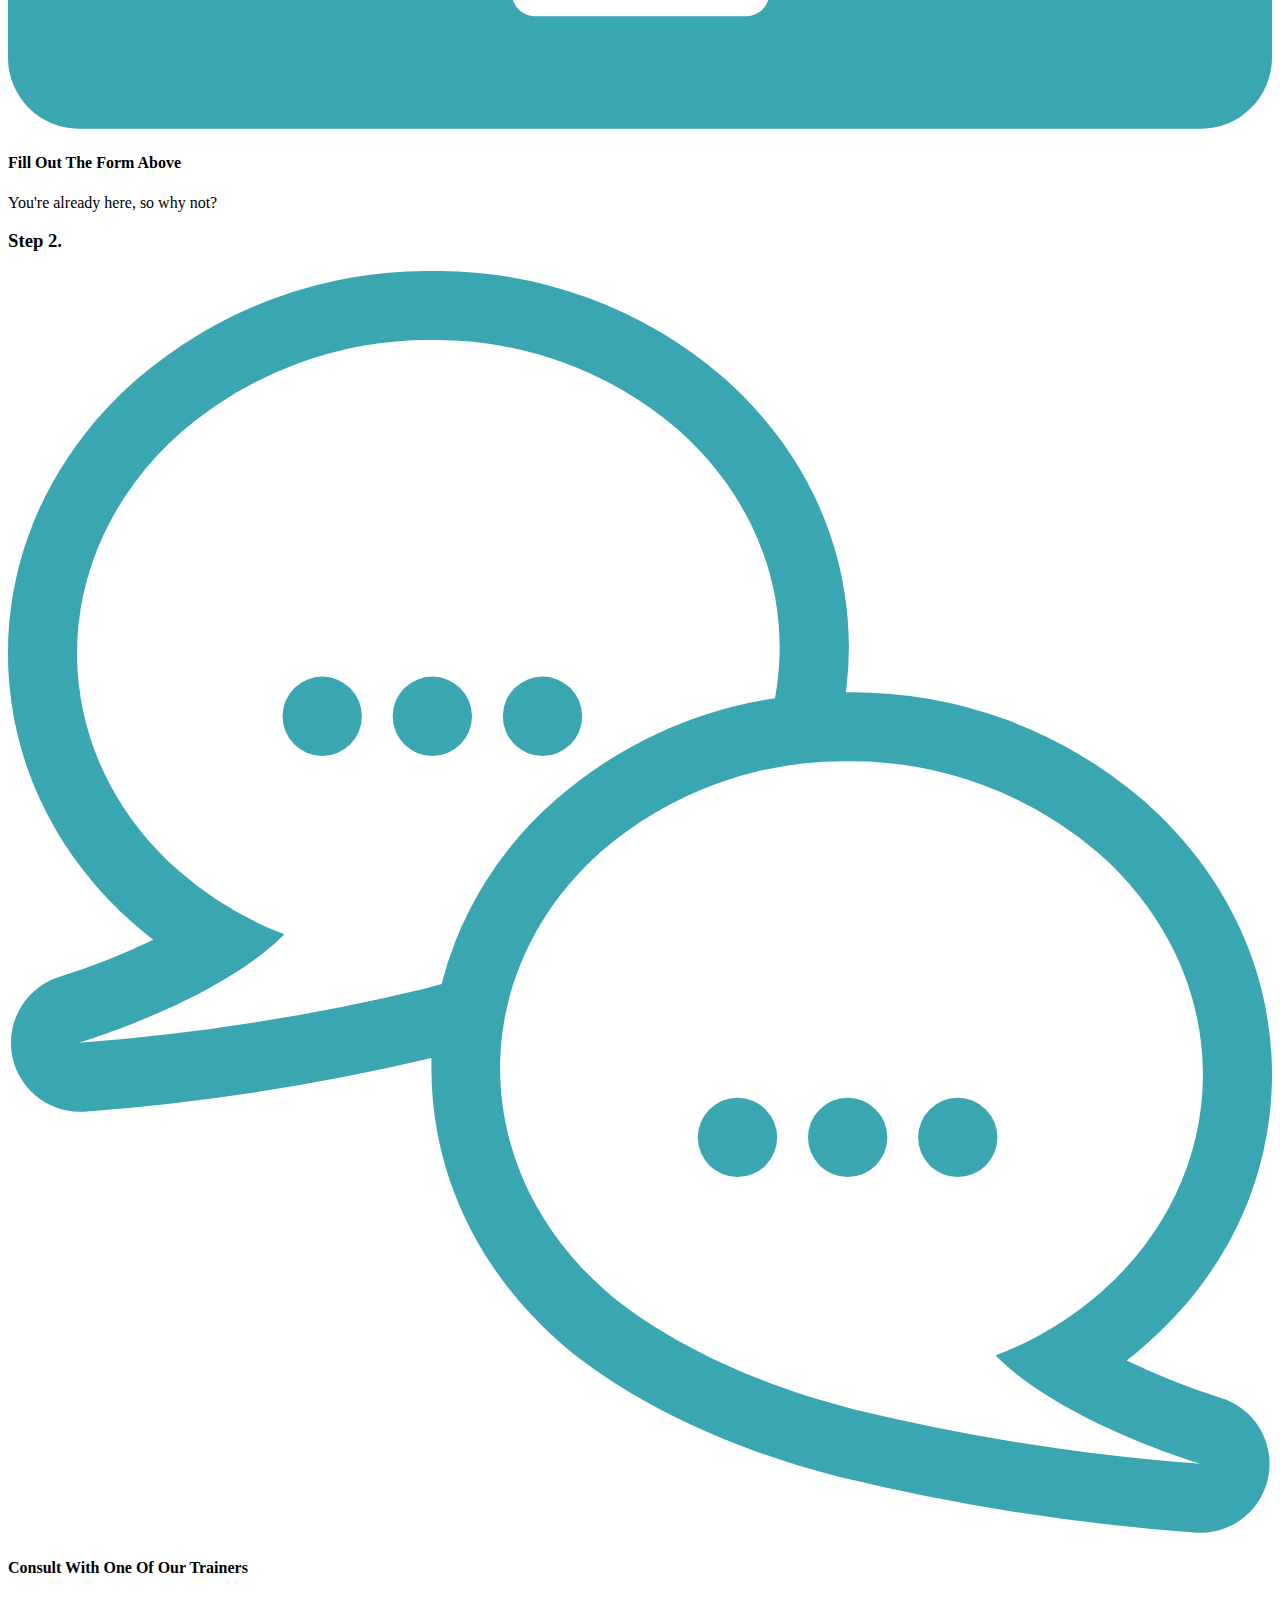
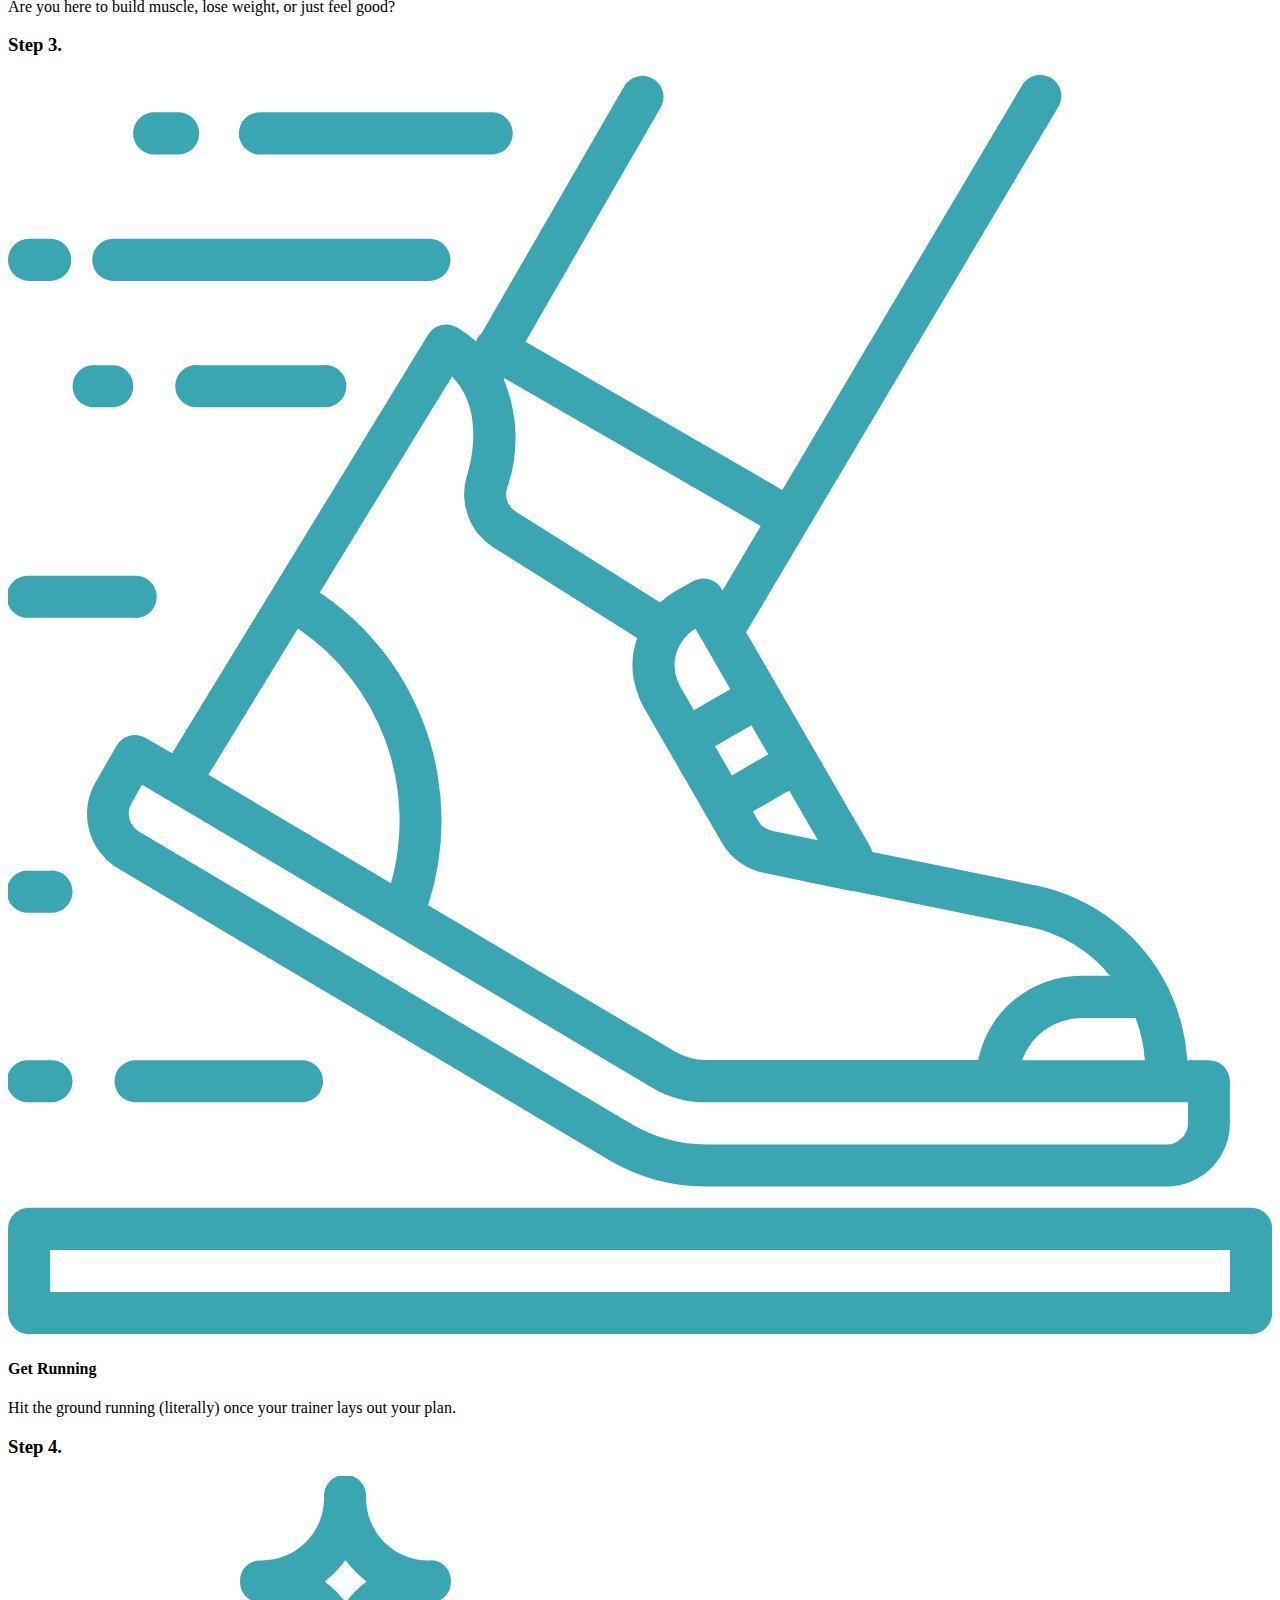
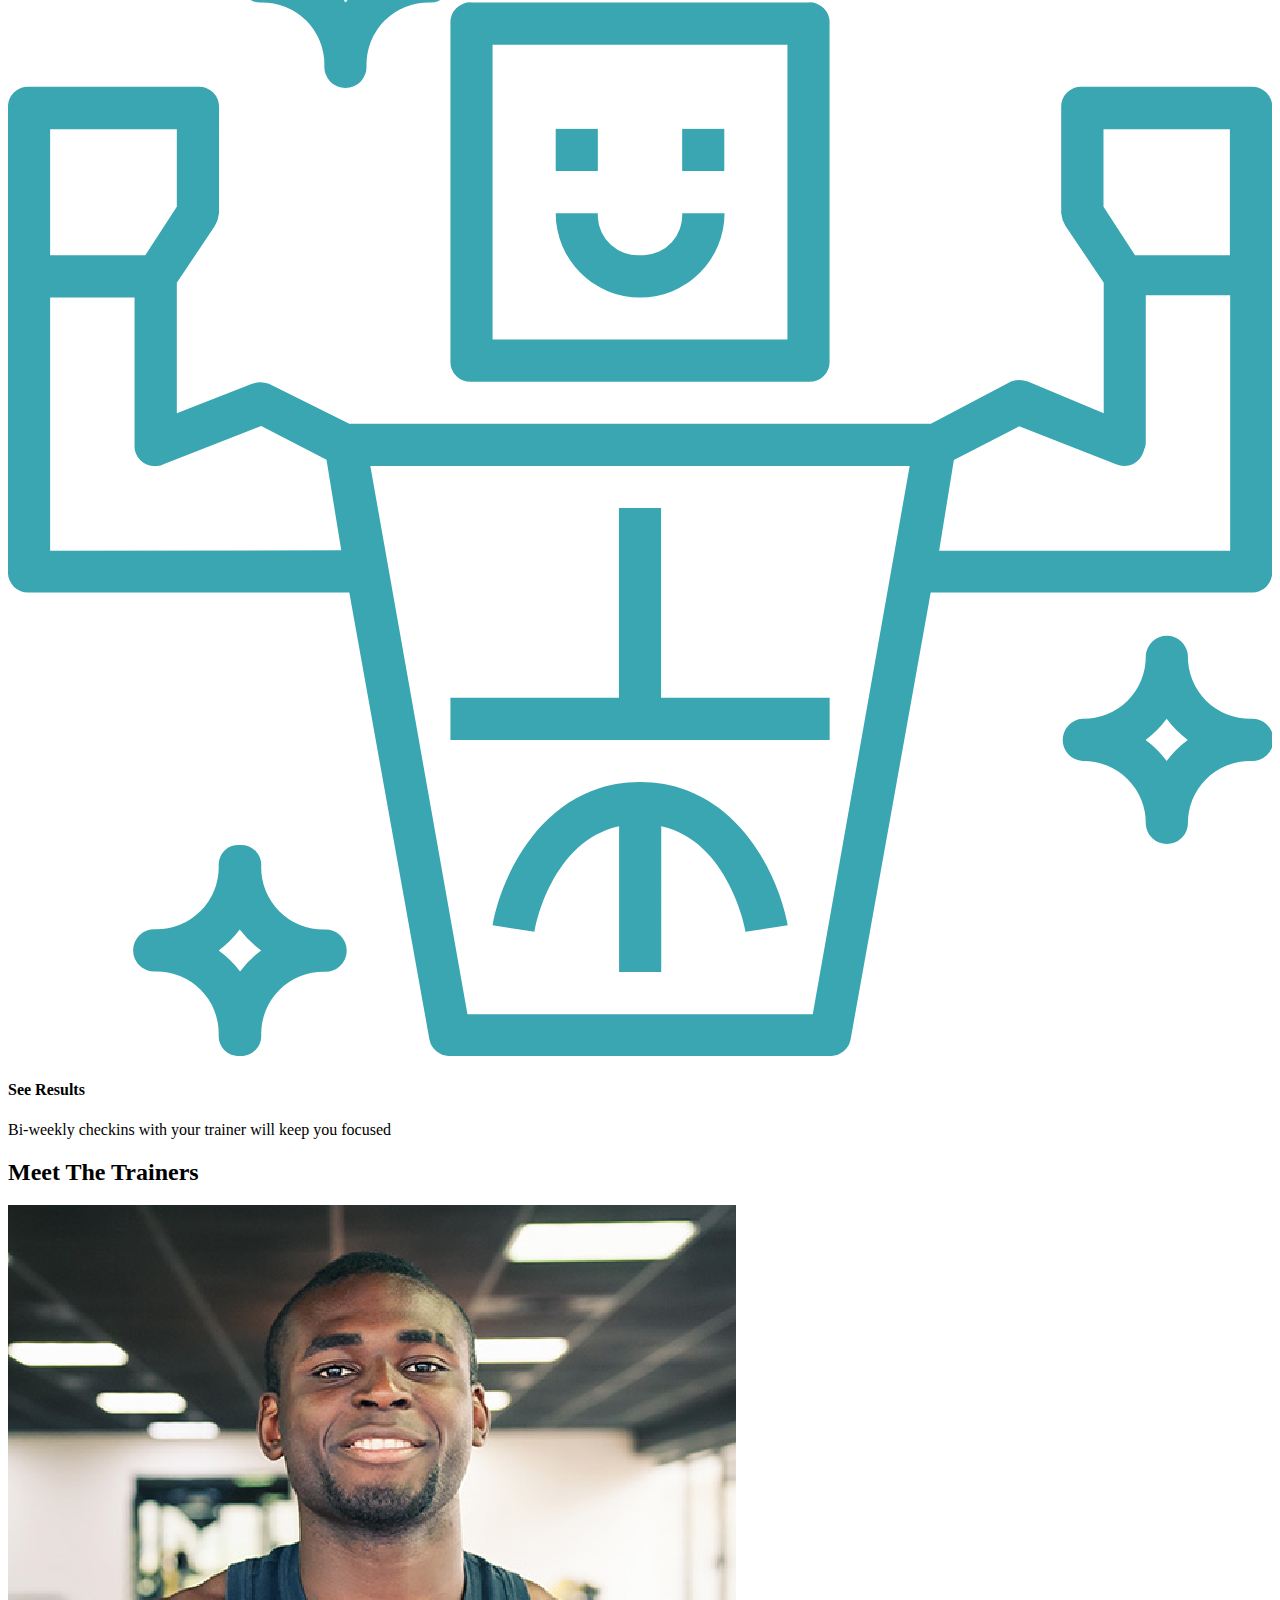
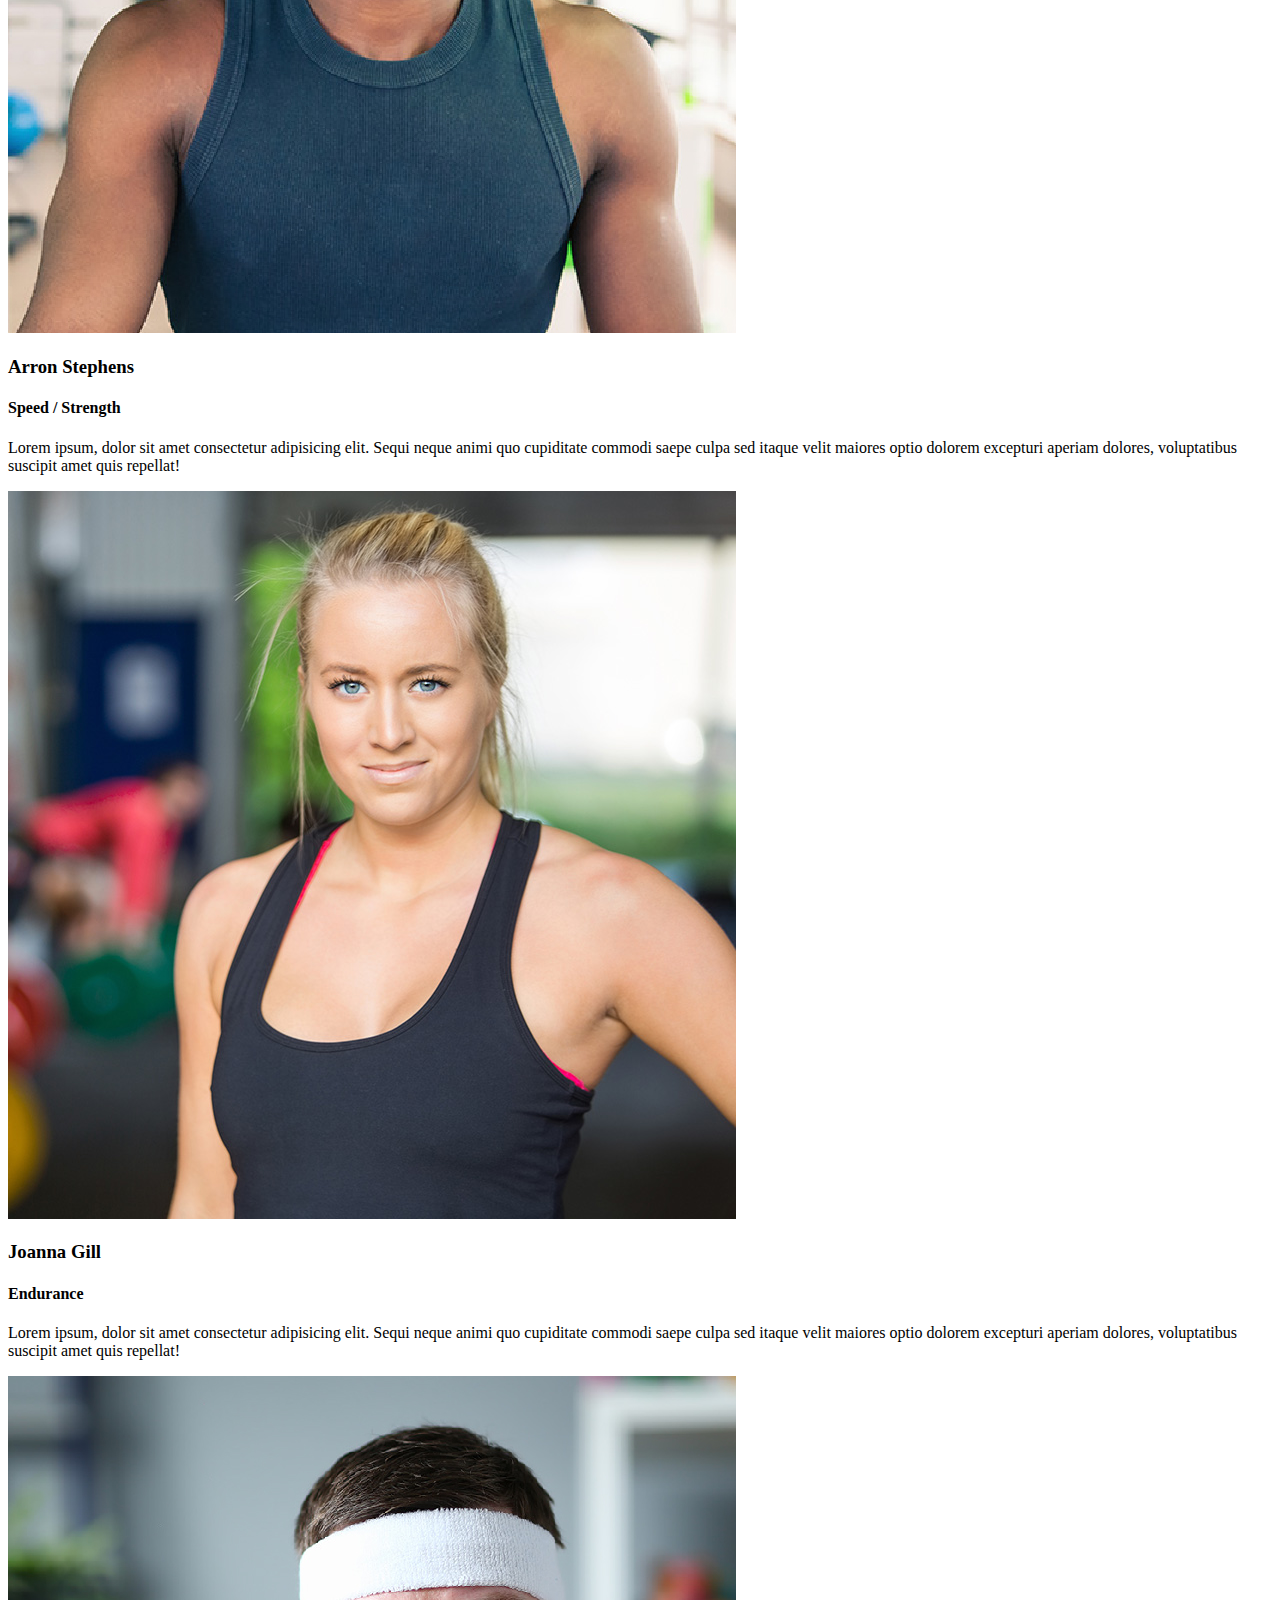
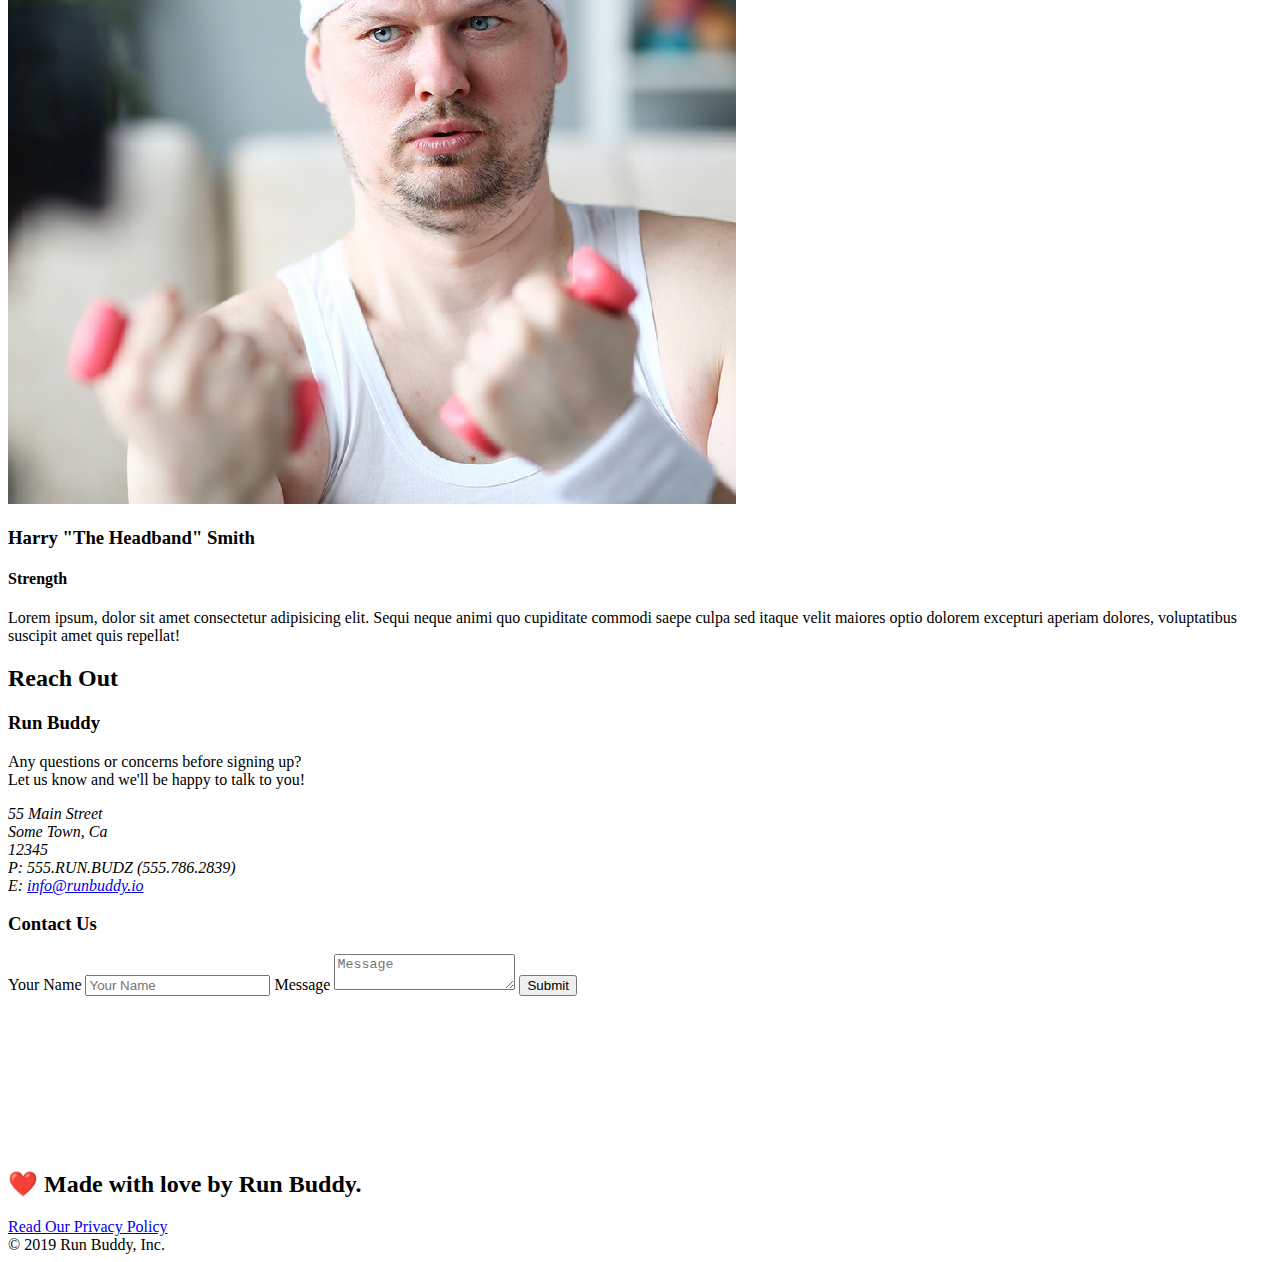
==== commit 8e2edec9: "bugs removed week 2" ====
--- a/index.html
+++ b/index.html
@@ -1,269 +1,247 @@
 <!DOCTYPE html>
 <html lang="en">
-
-<head>
-
-  <meta charset="UTF-8" />
-  <meta name="viewport" content="width=device-width, initial-scale=1.0">
-  <link rel="stylesheet" href="./assets/CSS/style.CSS" />
-
-  <title>RUN BUDDY</title>
-
-  <style>
-    h1 body {
-      font-size: 100px;
-    }
-  </style>
-
-</head>
-
-<body>
-  <!--navigation for run-->
-  <header>
-    <h1><a href="/">RUN BUDDY</a></h1>
-    <nav>
-      <!-- Unordered list element -->
-      <ul>
-        <!-- List item element-->
-        <li>
-          <!-- Anchor element -->
-          <a href="#what-we-do">What We Do</a>
-        </li>
-        <li>
-          <a href="#what-you-do">What You Do</a>
-        </li>
-        <li>
-          <a href="#your-trainers">Your Trainers</a>
-        </li>
-        <li>
-          <a href="#reach-out">Reach Out</a>
-        </li>
-      </ul>
-    </nav>
-  </header>
-
-
-  <!--hero/jumbotron-->
-  <section class="hero">
-    <div class="hero-cta">
-      <h2>Start Building Habits.</h2>
-      <p>
-        Build these habits now fool!Build these habits now fool!Build these habits now fool!Build these habits now fool!
-        Build these habits now fool!Build these habits now fool!Build these habits now fool!Build these habits now fool!
-        Build these habits now fool!Build these habits now fool!Build these habits now fool!Build these habits now fool!
-      </p>
-    </div>
-    <div class="hero-form">
-      <h3>Get Started Today</h3>
-      <p>Fill out this form and one of our trainers will
-        schedule a consult</p>
-
-      <form>
-        <label for="name">Enter full name:</label>
-        <input type="text" placeholder="Your Name" name="name" id="name" class="form-input">
-        <label for="email">Enter email address:</label>
-        <input type="text" placeholder="Email Address" name="email" id="email" class="form-input">
-        <label for="phone">Enter a telephone number:</label>
-        <input type="text" placeholder="Phone Number" name="phone" id="phone" class="form-input">
-
+  <head>
+    <meta charset="UTF-8" />
+    <link rel="stylesheet" href="./assets/css/style.css">
+    <title>Run Buddy</title>
+  </head>
+  <body>
+    <!-- navigation tags - block level element -->
+    <header>
+      <h1>
+        <a href="/">RUN BUDDY</a>
+      </h1>
+      <nav>
+        <ul>
+          <li>
+            <a href="#what-we-do">What We Do</a>
+          </li>
+          <li>
+            <a href="#what-you-do">What You Do</a>
+          </li>
+          <li>
+            <a href="#your-trainers">Your Trainers</a>
+          </li>
+          <li>
+            <a href="#reach-out">Reach Out</a>
+          </li>
+        </ul>
+      </nav>  
+    </header>
+    <!-- end navigation -->
+
+    <!-- hero/jumbotron -->
+    <section class="hero">
+      <div class="hero-cta">
+        <h2>Start Building Habits.</h2>
         <p>
-          Have you worked out with a trainer before?
-          <input type="radio" name="trainer-confirm" id="trainer-yes" />
-          <label for="trainer-yes">Yes</label>
-          <input type="radio" name="trainer-confirm" id="trainer-no" />
-          <label for="trainer-no">No</label>
+          seitan heirloom post-ironic pop-up iPhone mlkshk hella selfies fashion axe occupy readymade put a bird on it
+          messenger bag Wes Anderson Schlitz plaid Bushwick church-key lo-fi skateboard slow-carb hashtag trust fund
+          Williamsburg biodiesel fixie farm-to-table 8-bit banjo XOXO Banksy chillwave bicycle rights retro cliche
+          tattooed bespoke irony mumblecore Shoreditch deep v polaroid McSweeney's bitters cray gentrify tofu Marfa you
+          probably haven't heard of them yr banh mi asymmetrical art party selvage letterpress High Life.
         </p>
+      </div>
+
+      <div class="hero-form">
+        <h3>Get Started Today</h3>
+        <p>Fill out this form and one of our trainers will schedule a consult.</p>
+        <form>
+          <label for="name">Enter full name:</label>
+          <input type="text" placeholder="Your Name" id="name" name="name" class="form-input" />
+          <label for="email">Enter email address:</label>
+          <input type="email" placeholder="Email Address" id="email" name="email" class="form-input" />
+          <label for="phone">Enter a telephone number:</label>
+          <input type="tel" placeholder="Phone Number" name="phone" id="phone" class="form-input" />
+          <p>
+            Have you worked out with a trainer before? 
+            <input type="radio" name="trainer-confirm" id="trainer-yes" />
+            <label for="trainer-yes">Yes</label>
+            <input type="radio" name="trainer-confirm" id="trainer-no"/>
+            <label for="trainer-no">No</label>
+          </p>
+          <p>
+            <label for="checkbox">
+              I acknowledge that I am at least 18 years of age.
+            </label>
+            <input type="checkbox" name="checkpoint1" id="checkbox" />
+          </p>
+          <button type="submit">
+            Get running!
+          </button>
+        </form>
+      </div>
+    </section>
+    <!-- end header -->
+
+    <!-- "what we do" start - <section> -->
+    <section id="what-we-do" class="intro">
+      <div class="flex-row">
+        <h2 class="section-title primary-border">
+          What We Do
+        </h2>
+      </div>
+      <div class="flex-row">
         <p>
-          <label for="checkbox">
-            I acknowledge I am at least 18 years old
-          </label>
-          <input type="checkbox" name="age-confirm" id="checkbox" />
+          butcher selfies chambray shabby chic gentrify readymade yr Echo Park XOXO Tumblr normcore Banksy direct trade  Blue Bottle chillwave you probably haven't heard of them single-origin coffee Vice fanny pack fixie Odd Future Austin fingerstache pickled twee synth Wes Anderson Thundercats viral bitters flannel meggings narwhal Marfa Schlitz sustainable Intelligentsia umami deep v craft
         </p>
-        <button type="submit">
-          Get Running!
-        </button>
-
-
-        </p>
-      </form>
-    </div>
-  </section>
-
-
-
-
-  <!-- "what we do" section -->
-  <div class="flex-row">
-    <section id="what-we-do" class="intro">
-      <h2 class="section-title primary-border">What We Do</h2>
-
-      <p>
-        butcher selfies chambray shabby chic gentrify readymade yr Echo Park XOXO Tumblr normcore Banksy direct trade
-        Blue
-        Bottle chillwave you probably haven't heard of them single-origin coffee Vice fanny pack fixie Odd Future Austin
-        fingerstache pickled twee synth Wes Anderson Thundercats viral bitters flannel meggings narwhal Marfa Schlitz
-        sustainable Intelligentsia umami deep v craft
-      </p>
-
-    </section>
-  </Div>
-
-
-
-
-
-  <section id="#What You Do" class="steps">
-    <h2 class="section-title secondary-border">What You Do</h2>
-
-    <div class="step" ;>
-    </Div>
-    <div class="step-info">
-      <div class="step-img">
-        <img src="./assets/CSS/step-1.svg" alt="form!" />
-      </div>
-      <div class="step-text">
-        <h4>Step 1: Fill Out the Form Above.</h4>
-        <p>You're already here, so why not?</p>
-      </div>
-    </div>
-    </div>
-
-
-    <div>
-      <img src="./assets/CSS/step-2.svg" alt="consult!" />
-      <h3>Step 2: Consult with One of Our Trainers.</h3>
-      <p>Are you here to build muscle, lose weight, or just feel good?</p>
-    </div>
-
-    <div>
-      <img src="./assets/CSS/step-3.svg" alt="Run!" />
-      <h3>Step 3: Get Running.</h3>
-      <p>Hit the ground running (literally) once your trainer lays out your plan.</p>
-    </div>
-
-    <div>
-      <img src="./assets/CSS/step-4.svg" alt="Results!" />
-      <h3>Step 4: See Results.</h3>
-      <p>Bi-weekly checkins with your trainer will keep you focused</p>
-    </div>
-  </section>
-
-  <!--first trainer bio-->
-  <div class="trainers">
-    <article class="trainer-article">
-      <img src="./assets/CSS/trainer-1.jpg" alt="Arron Stephens in his workout clothes, ready to pump iron" />
-      <div class="trainer-bio">
-        <h3 class="trainer-name">Arron Stephens</h3>
-        <h4 class="trainer-role">Speed / Strength</h4>
-        <p>
-          Lorem ipsum, dolor sit amet consectetur adipisicing elit. Sequi neque animi quo cupiditate commodi saepe culpa
-          sed
-          itaque velit maiores optio dolorem excepturi aperiam dolores, voluptatibus suscipit amet quis repellat!
-        </p>
-      </div>
-    </article>
-
-
-
-
-
-
-    <!-- second trainer bio -->
-
-    <article class="trainer-article">
-      <img src="./assets/CSS/trainer-2.jpg" alt="Joanna Gill cooling off after a workout" />
-      <div class="trainer-bio">
-        <h3 class="trainer-name">Joanna Gill</h3>
-        <h4 class="trainer-role">Endurance</h4>
-        <p>
-          Lorem ipsum, dolor sit amet consectetur adipisicing elit. Sequi neque animi quo cupiditate commodi saepe culpa
-          sed
-          itaque velit maiores optio dolorem excepturi aperiam dolores, voluptatibus suscipit amet quis repellat!
-        </p>
-      </div>
-    </article>
-
-
-
-
-
-    <!-- third trainer bio -->
-
-    <article class="trainer-article">
-      <img src="./assets/CSS/trainer-3.jpg" alt="The Headband...need we say more?" />
-      <div class="trainer-bio">
-        <h3 class="trainer-name">Harry "the Headband" Smith</h3>
-        <h4 class="trainer-role">Strength</h4>
-        <p>
-          Lorem ipsum, dolor sit amet consectetur adipisicing elit. Sequi neque animi quo cupiditate commodi saepe culpa
-          sed
-          itaque velit maiores optio dolorem excepturi aperiam dolores, voluptatibus suscipit amet quis repellat!
-        </p>
-      </div>
-    </article>
-  </div>
-
-
-
-
-
-
-  <!--MAP-->
-  <!--contact info-->
-  <!-- "reach out" section -->
-  <section id="reach-out" class="contact">
-    <h2 class="section-title secondary-border">
+      </div>
+    </section>
+    <!-- end "what we do" -->
+
+    <!-- "what you do" start -->
+    <section id="what-you-do" class="steps">
+      <div class="flex-row">
+        <h2 class="section-title secondary-border">
+          What You Do
+        </h2> 
+      </div>
+      <div class="step">
+        <h3>Step 1.</h3>
+        <div class="step-info">
+          <div class="step-img">
+            <img src="./assets/images/step-1.svg" alt="" />
+          </div>
+          <div class="step-text">
+            <h4>Fill Out The Form Above</h4>
+            <p>You're already here, so why not?</p>
+          </div>
+        </div>
+      </div>
+      <div class="step">
+        <h3>Step 2.</h3>
+        <div class="step-info">
+          <div class="step-img">
+            <img src="./assets/images/step-2.svg" alt="" />
+          </div>
+          <div class="step-text">
+            <h4>Consult With One Of Our Trainers</h4>
+            <p>Are you here to build muscle, lose weight, or just feel good?</p>
+          </div>
+        </div>
+      </div>
+      <div class="step">
+        <h3>Step 3.</h3>
+        <div class="step-info">
+          <div class="step-img">
+            <img src="./assets/images/step-3.svg" alt="" />
+          </div>
+          <div class="step-text">
+            <h4>Get Running</h4>
+            <p>Hit the ground running (literally) once your trainer lays out your plan.</p>
+          </div>
+        </div>
+      </div>
+      <div class="step">
+        <h3>Step 4.</h3>
+        <div class="step-info">
+          <div class="step-img">
+            <img src="./assets/images/step-4.svg" alt="" />
+          </div>
+          <div class="step-text">
+            <h4>See Results</h4>
+            <p>Bi-weekly checkins with your trainer will keep you focused</p>
+          </div>
+        </div>
+      </div>
+    </section>
+    <!-- "what you do" end -->
+
+    <!-- "meet the trainers" start -->
+    <section id="your-trainers">
+      <div class="flex-row">
+        <h2 class="section-title primary-border">
+          Meet The Trainers
+        </h2>
+      </div>
+
+      <div class="trainers">
+        <article class="trainer">
+          <img src="./assets/images/trainer-1.jpg" alt="Arron Stephens in his workout clothes, ready to pump iron" />
+          <div class="trainer-bio">
+            <h3 class="trainer-name">Arron Stephens</h3>
+            <h4 class="trainer-role">Speed / Strength</h4>
+            <p>Lorem ipsum, dolor sit amet consectetur adipisicing elit. Sequi neque animi quo cupiditate commodi saepe culpa sed itaque velit maiores optio dolorem excepturi aperiam dolores, voluptatibus suscipit amet quis repellat!</p>
+          </div>
+        </article>
+
+        <article class="trainer">
+          <img src="./assets/images/trainer-2.jpg" alt="Joanna Gill cooling off after a work out" />
+          <div class="trainer-bio">
+            <h3 class="trainer-name">Joanna Gill</h3>
+            <h4 class="trainer-role">Endurance</h4>
+            <p>Lorem ipsum, dolor sit amet consectetur adipisicing elit. Sequi neque animi quo cupiditate commodi saepe culpa sed itaque velit maiores optio dolorem excepturi aperiam dolores, voluptatibus suscipit amet quis repellat!</p>
+            </div>
+          </article>
+
+        <article class="trainer">
+          <img src="./assets/images/trainer-3.jpg" alt="Harry Smith wearing a headband and lifting comically small pink weights" />
+          <div class="trainer-bio">
+            <h3 class="trainer-name">Harry "The Headband" Smith</h3>
+            <h4 class="trainer-role">Strength</h4>
+            <p>Lorem ipsum, dolor sit amet consectetur adipisicing elit. Sequi neque animi quo cupiditate commodi saepe culpa sed itaque velit maiores optio dolorem excepturi aperiam dolores, voluptatibus suscipit amet quis repellat!</p>
+          </div>
+        </article>
+      </div>
+    </section>
+    <!-- "meet the trainers" end -->
+
+    <!-- "reach out" start -->
+    <section id="reach-out" class="contact">
+      <div class="flex-row">
+        <h2 class="section-title secondary-border">
+          Reach Out
+        </h2>
+      </div>
+
       <div class="contact-info">
+        <div>
+          <h3>Run Buddy</h3>
+          <p>
+            Any questions or concerns before signing up? 
+            <br/>
+            Let us know and we'll be happy to talk to you!
+          </p>
+
+          <address>
+            55 Main Street <br/>
+            Some Town, Ca <br/>
+            12345<br/>
+            P: 555.RUN.BUDZ (555.786.2839)<br/>
+            E: <a href="mailto:info@runbuddy.io">info@runbuddy.io</a>
+          </address>
+          
+        </div>
+
+        <div class="contact-form">
+          <h3>Contact Us</h3>
+          <form>
+            <label for="contact-name">Your Name</label>
+            <input type="text" id="contact-name" placeholder="Your Name" />
+        
+            <label for="contact-message">Message</label>
+            <textarea id="contact-message" placeholder="Message"></textarea>
+        
+            <button type="submit">Submit</button>
+          </form>
+        </div>
+        
         <iframe
           src="https://www.google.com/maps/embed?pb=!1m14!1m12!1m3!1d12182.30520634488!2d-74.0652613!3d40.2407219!2m3!1f0!2f0!3f0!3m2!1i1024!2i768!4f13.1!5e0!3m2!1sen!2sus!4v1561060983193!5m2!1sen!2sus"
           frameborder="0" style="border:0" allowfullscreen>
         </iframe>
       </div>
-
-      <div class="contact-form">
-        <h3>Contact Us</h3>
-        <form>
-          <label for="contact-name">Your Name</label>
-          <input type="text" id="contact-name" placeholder="Your Name" />
-
-          <label for="contact-message">Message</label>
-          <textarea id="contact-message" placeholder="Message"></textarea>
-
-          <button type="submit">Submit</button>
-        </form>
-      </div>
-
+    </section>
+    <!-- "reach out" end -->
+
+    <!-- footer -->
+    <footer>
+      <h2>❤️ Made with love by Run Buddy.</h2>
       <div>
-        <h3>Run Buddy</h3>
-        <p>
-          Any questions or concerns before signing up?
-          <br />
-          Let us know and we'll be happy to talk to you!
-        </p>
-        <br />
-        <address>
-          55 Main Street <br />
-          Some Town, Ca <br />
-          12345<br />
-          P: 555.RUN.BUDZ (555.786.2839)<br />
-          E: <a href="mailto:info@runbuddy.io">info@runbuddy.io</a>
-        </address>
-  </section>
-  </div>
-</body>
-
-
-
-<!--footer-->
-<footer>
-
-  <h1>RUN BUDDY</h1>
-  <h2>❤️Made with love by Run BUDDY</h2>
-
-  <a href="#"></a>Read Our Privacy Policy</a><br />
-  &copy; 2019 Run Buddy, Inc.
-  </div>
-</footer>
-
-
-</html>+        <a href="./privacy-policy.html">Read Our Privacy Policy</a><br/>
+        &copy; 2019 Run Buddy, Inc.
+      </div>
+    </footer>
+    <!-- footer end -->
+  </body>
+</html>
